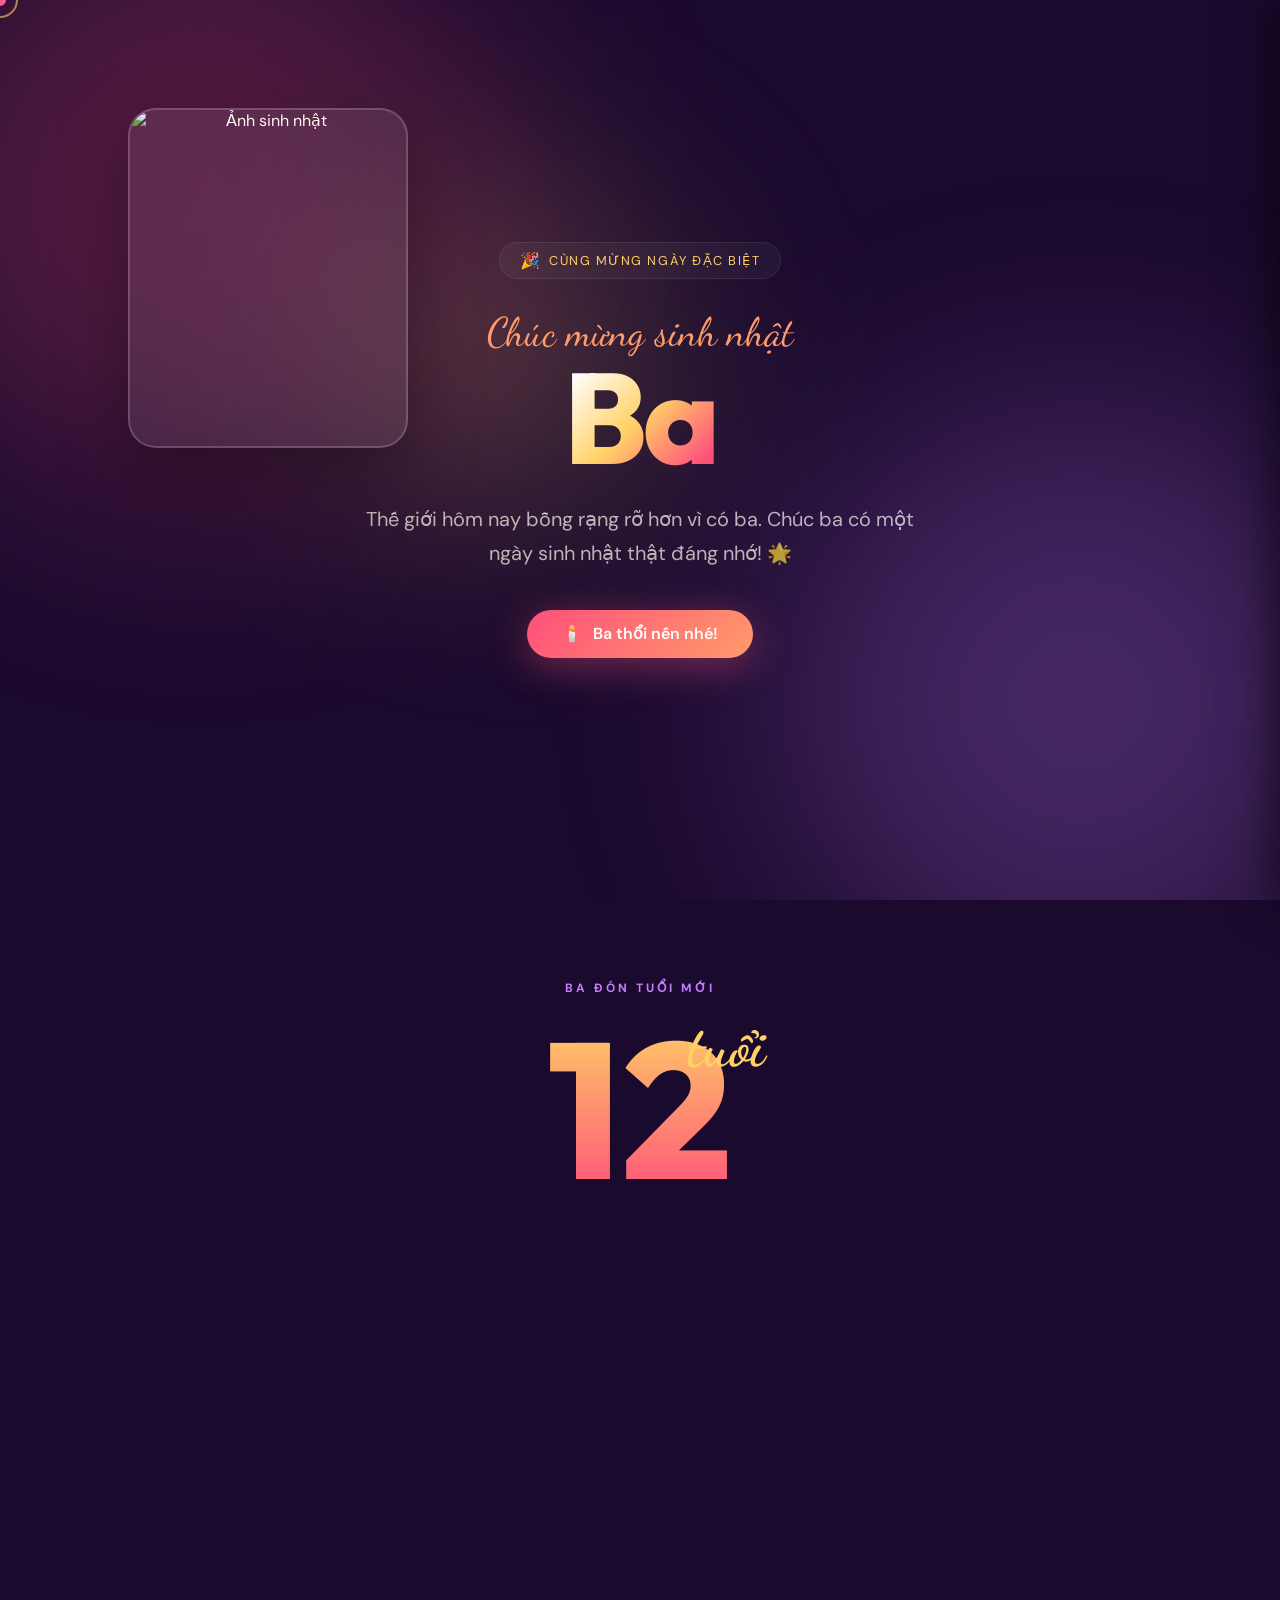
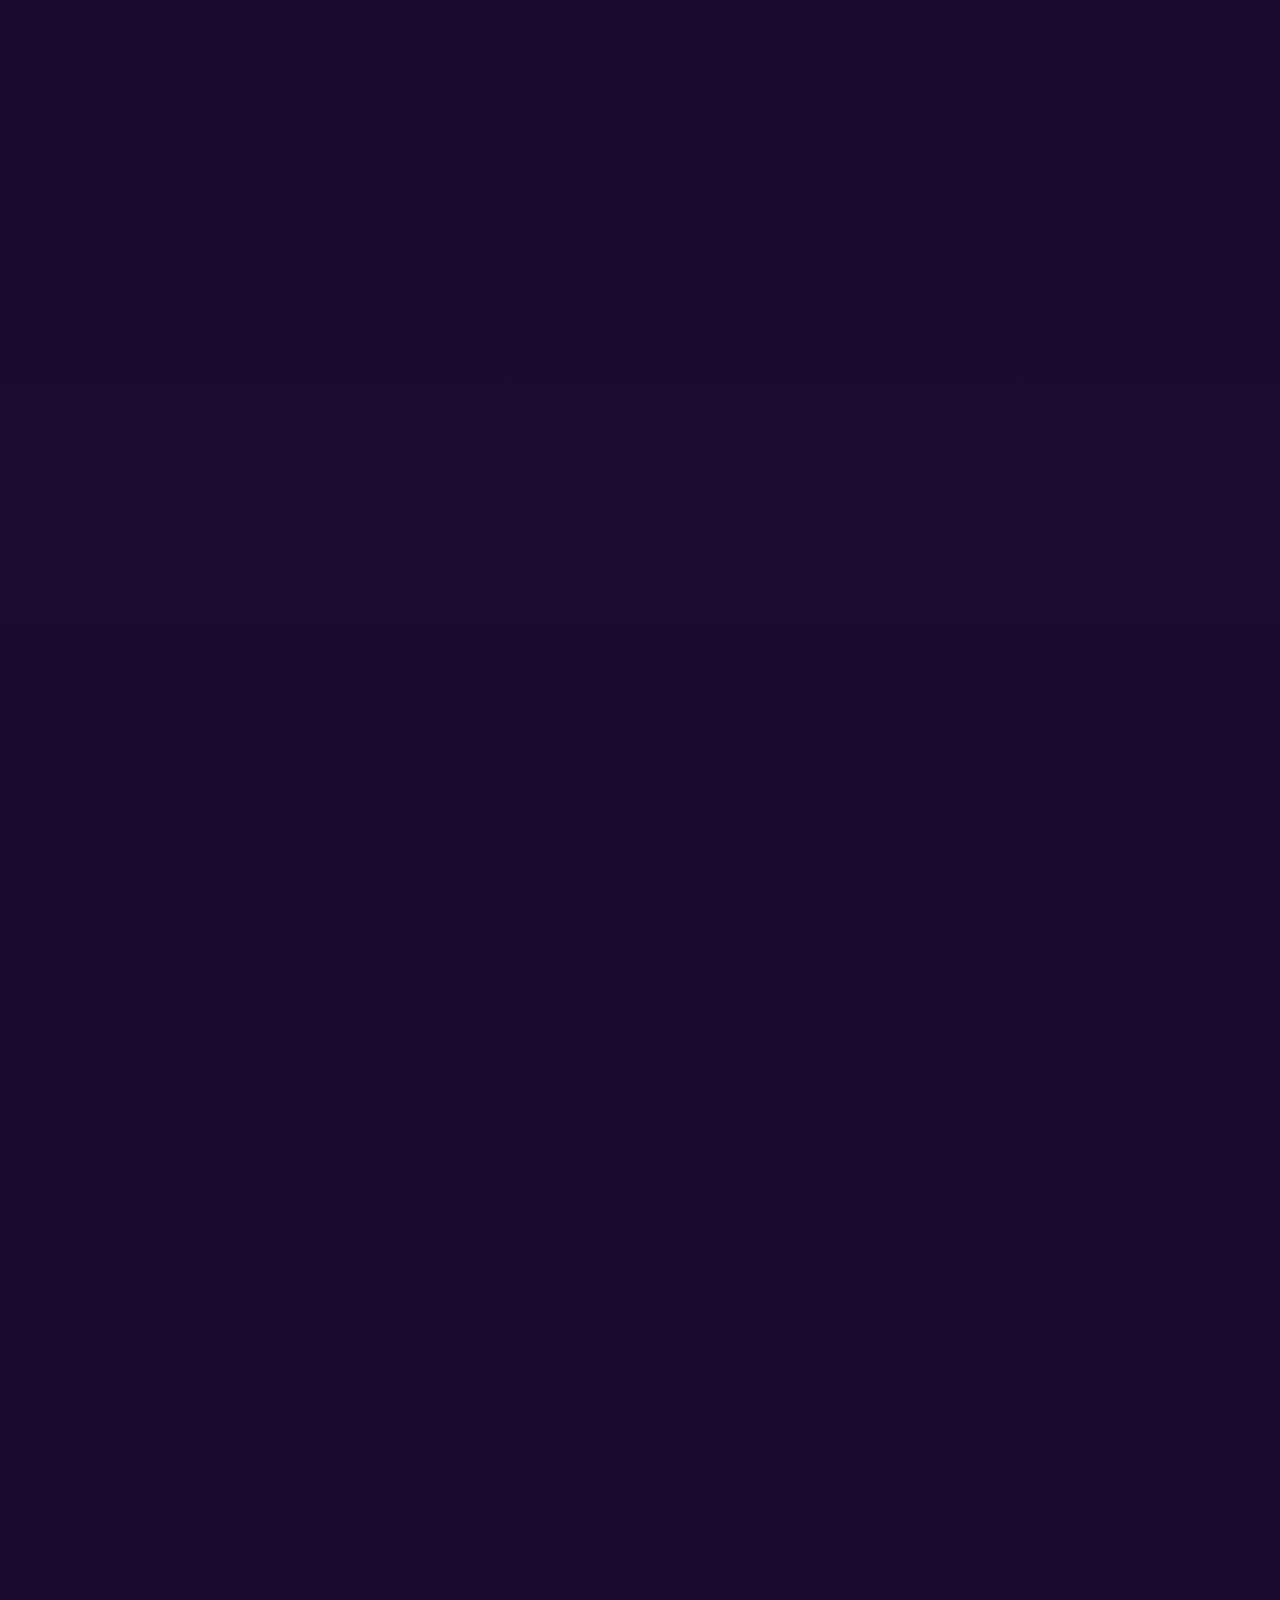
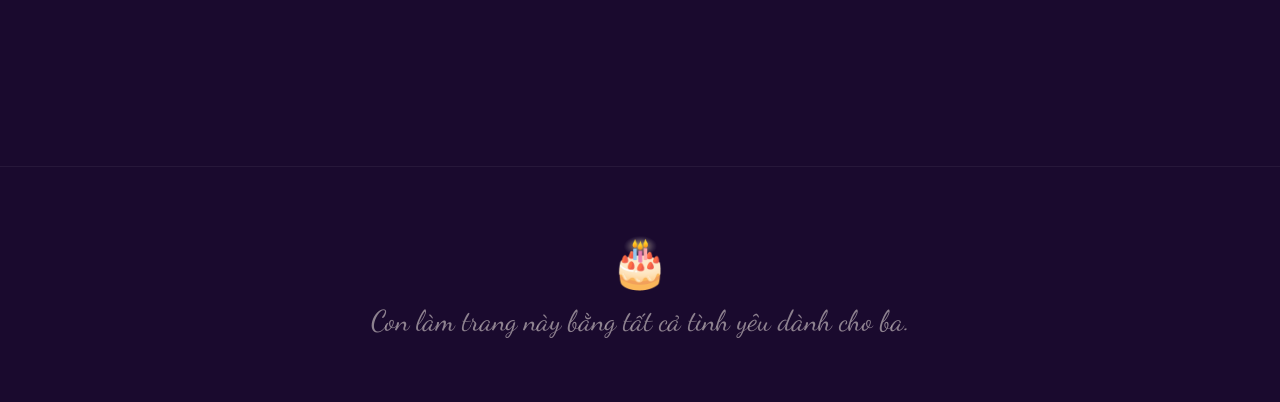
==== sinh-nhat-ba/celebration.html @ febf6567 "Add files via upload" ====
<!DOCTYPE html>
<html lang="en">

<head>
  <meta charset="UTF-8">
  <meta name="viewport" content="width=device-width, initial-scale=1.0">
  <title>Happy Birthday! 🎂</title>
  <link
    href="https://fonts.googleapis.com/css2?family=Outfit:wght@300;400;500;600;700;800&family=Playfair+Display:ital,wght@0,400;0,700;0,900;1,400&family=Dancing+Script:wght@700&family=DM+Sans:wght@300;400;500;700&display=swap"
    rel="stylesheet">
  <style>
    /* ─── CUSTOM THEME VARIABLES ────────────────── */
    :root {
      --primary: #ff4f7b;
      --primary-glow: rgba(255, 79, 123, 0.4);
      --secondary: #ffd166;
      --secondary-glow: rgba(255, 209, 102, 0.4);
      --accent: #ff9b6a;
      --lilac: #c77dff;
      --cream: #fff8f0;
      --dark: #1a0a2e;
      --mid: #2d124d;
      --bg-glass: rgba(255, 255, 255, 0.04);
      --border-glass: rgba(255, 255, 255, 0.08);
      --font-heading: 'Outfit', sans-serif;
      --font-body: 'DM Sans', sans-serif;
      --font-handwriting: 'Dancing Script', cursive;
    }

    [data-theme="cosmic"] {
      --primary: #e0aaff;
      --primary-glow: rgba(224, 170, 255, 0.4);
      --secondary: #c77dff;
      --secondary-glow: rgba(199, 125, 255, 0.4);
      --accent: #9d4edd;
      --lilac: #5a189a;
      --dark: #10002b;
      --mid: #240046;
      --cream: #f3e5f5;
      --bg-glass: rgba(255, 255, 255, 0.03);
      --border-glass: rgba(199, 125, 255, 0.15);
    }

    [data-theme="emerald"] {
      --primary: #52b788;
      --primary-glow: rgba(82, 183, 136, 0.4);
      --secondary: #d4af37;
      --secondary-glow: rgba(212, 175, 55, 0.4);
      --accent: #74c69d;
      --lilac: #2d6a4f;
      --dark: #081c15;
      --mid: #1b4332;
      --cream: #e8f5e9;
      --bg-glass: rgba(255, 255, 255, 0.04);
      --border-glass: rgba(82, 183, 136, 0.15);
    }

    [data-theme="retro"] {
      --primary: #ff007f;
      --primary-glow: rgba(255, 0, 127, 0.5);
      --secondary: #00ffff;
      --secondary-glow: rgba(0, 255, 255, 0.5);
      --accent: #39ff14;
      --lilac: #bd00ff;
      --dark: #050505;
      --mid: #151515;
      --cream: #f0f0f0;
      --bg-glass: rgba(255, 255, 255, 0.05);
      --border-glass: rgba(255, 0, 127, 0.2);
    }

    *,
    *::before,
    *::after {
      box-sizing: border-box;
      margin: 0;
      padding: 0;
    }

    html {
      scroll-behavior: smooth;
    }

    body {
      background: var(--dark);
      color: var(--cream);
      font-family: var(--font-body);
      overflow-x: hidden;
      cursor: none;
      transition: background 0.5s ease;
    }

    /* ─── CUSTOM CURSOR ─────────────────────────── */
    #cursor {
      width: 12px;
      height: 12px;
      background: var(--primary);
      border-radius: 50%;
      position: fixed;
      top: 0;
      left: 0;
      pointer-events: none;
      z-index: 99999;
      transform: translate3d(0, 0, 0) translate(-50%, -50%);
      mix-blend-mode: screen;
      transition: background 0.3s;
    }

    #cursor-trail {
      width: 36px;
      height: 36px;
      border: 2px solid var(--secondary);
      border-radius: 50%;
      position: fixed;
      top: 0;
      left: 0;
      pointer-events: none;
      z-index: 99998;
      transform: translate3d(0, 0, 0) translate(-50%, -50%);
      opacity: .6;
      transition: width 0.25s, height 0.25s, border-color 0.25s, background 0.25s;
    }

    /* ─── CANVAS CONFETTI BG ────────────────────── */
    #bg-canvas {
      position: fixed;
      inset: 0;
      z-index: 0;
      pointer-events: none;
      opacity: .45;
    }

    /* ─── HERO ──────────────────────────────────── */
    #hero {
      position: relative;
      z-index: 1;
      min-height: 100vh;
      display: flex;
      flex-direction: column;
      align-items: center;
      justify-content: center;
      text-align: center;
      padding: 2rem;
      overflow: hidden;
    }

    .hero-glow {
      position: absolute;
      width: 600px;
      height: 600px;
      border-radius: 50%;
      filter: blur(120px);
      opacity: .25;
      pointer-events: none;
    }

    .glow-1 {
      background: var(--primary);
      top: -100px;
      left: -100px;
      animation: floatGlow 8s ease-in-out infinite;
    }

    .glow-2 {
      background: var(--lilac);
      bottom: -100px;
      right: -100px;
      animation: floatGlow 10s ease-in-out infinite reverse;
    }

    .glow-3 {
      background: var(--secondary);
      top: 40%;
      left: 40%;
      transform: translate(-50%, -50%);
      width: 300px;
      height: 300px;
      animation: floatGlow 6s ease-in-out infinite 2s;
    }

    @keyframes floatGlow {

      0%,
      100% {
        transform: translate(0, 0) scale(1);
      }

      50% {
        transform: translate(30px, -30px) scale(1.15);
      }
    }

    .badge {
      display: inline-flex;
      align-items: center;
      gap: .5rem;
      background: var(--bg-glass);
      border: 1px solid var(--border-glass);
      border-radius: 99px;
      padding: .45rem 1.2rem;
      font-size: .8rem;
      letter-spacing: .12em;
      text-transform: uppercase;
      color: var(--secondary);
      margin-bottom: 1.8rem;
      animation: fadeDown .8s ease both;
    }

    .badge span {
      font-size: 1rem;
    }

    .hero-eyebrow {
      font-family: var(--font-handwriting);
      font-size: clamp(1.6rem, 4vw, 2.5rem);
      color: var(--accent);
      animation: fadeDown .9s .1s ease both;
    }

    .hero-name {
      font-family: var(--font-heading);
      font-size: clamp(3.5rem, 10vw, 8rem);
      font-weight: 800;
      line-height: .95;
      background: linear-gradient(135deg, #fff 10%, var(--secondary) 50%, var(--primary) 90%);
      -webkit-background-clip: text;
      -webkit-text-fill-color: transparent;
      background-clip: text;
      animation: fadeUp 1s .2s ease both;
      letter-spacing: -.03em;
    }

    .hero-sub {
      font-size: clamp(.95rem, 2.5vw, 1.25rem);
      color: rgba(255, 248, 240, .7);
      max-width: 550px;
      line-height: 1.7;
      margin-top: 1.5rem;
      animation: fadeUp 1s .4s ease both;
    }

    .hero-cta {
      display: inline-flex;
      align-items: center;
      gap: .7rem;
      margin-top: 2.5rem;
      background: linear-gradient(135deg, var(--primary), var(--accent));
      color: #fff;
      font-weight: 600;
      font-size: 1rem;
      padding: .85rem 2.2rem;
      border-radius: 99px;
      border: none;
      cursor: none;
      text-decoration: none;
      box-shadow: 0 8px 40px var(--primary-glow);
      transition: transform .2s, box-shadow .2s;
      animation: fadeUp 1s .55s ease both;
    }

    .hero-cta:hover {
      transform: translateY(-3px) scale(1.03);
      box-shadow: 0 16px 56px var(--primary-glow);
    }

    .hero-image {
      position: absolute;
      top: 12%;
      left: 10%;
      width: 280px;
      height: 340px;
      border-radius: 28px;
      overflow: hidden;
      border: 2px solid rgba(255, 255, 255, 0.18);
      box-shadow: 0 24px 70px rgba(0, 0, 0, 0.35);
      background: rgba(255, 255, 255, 0.08);
      transition: transform 0.3s ease;
      z-index: 2;
    }

    .hero-image img {
      width: 100%;
      height: 100%;
      object-fit: cover;
      display: block;
    }

    .hero-image:hover {
      transform: translateY(-6px) scale(1.02);
    }

    /* Floating balloons */
    .balloons {
      position: absolute;
      inset: 0;
      pointer-events: none;
      overflow: hidden;
    }

    .balloon {
      position: absolute;
      bottom: -120px;
      font-size: 2.5rem;
      animation: riseUp linear infinite;
      opacity: .7;
    }

    @keyframes riseUp {
      0% {
        transform: translateY(0) rotate(-8deg);
        opacity: 0;
      }

      10% {
        opacity: .7;
      }

      90% {
        opacity: .7;
      }

      100% {
        transform: translateY(-110vh) rotate(8deg);
        opacity: 0;
      }
    }

    /* ─── AGE COUNTER ───────────────────────────── */
    #age-section {
      position: relative;
      z-index: 1;
      padding: 5rem 2rem;
      text-align: center;
    }

    .section-label {
      font-size: .75rem;
      letter-spacing: .25em;
      text-transform: uppercase;
      color: var(--lilac);
      margin-bottom: 1rem;
      font-weight: 700;
    }

    .age-number {
      font-family: var(--font-heading);
      font-size: clamp(6rem, 18vw, 12rem);
      font-weight: 800;
      line-height: 1;
      background: linear-gradient(180deg, var(--secondary) 0%, var(--primary) 100%);
      -webkit-background-clip: text;
      -webkit-text-fill-color: transparent;
      background-clip: text;
      position: relative;
      display: inline-block;
    }

    .age-number::after {
      content: attr(data-suffix);
      font-family: var(--font-handwriting);
      font-size: .3em;
      -webkit-text-fill-color: var(--secondary);
      position: absolute;
      top: .1em;
      right: -.55em;
    }

    .age-caption {
      margin-top: .8rem;
      font-size: 1.25rem;
      color: rgba(255, 248, 240, .65);
      font-style: italic;
    }

    /* ─── COUNTDOWN ─────────────────────────────── */
    #countdown-section {
      position: relative;
      z-index: 1;
      padding: 3rem 2rem 5rem;
      text-align: center;
    }

    .countdown-grid {
      display: flex;
      gap: 1rem;
      justify-content: center;
      flex-wrap: wrap;
      margin-top: 2rem;
    }

    .countdown-box {
      background: var(--bg-glass);
      border: 1px solid var(--border-glass);
      border-radius: 20px;
      padding: 1.5rem 2rem;
      min-width: 110px;
      position: relative;
      overflow: hidden;
      backdrop-filter: blur(12px);
      -webkit-backdrop-filter: blur(12px);
    }

    .countdown-box::before {
      content: '';
      position: absolute;
      inset: 0;
      background: linear-gradient(135deg, var(--primary-glow), rgba(199, 125, 255, .08));
      opacity: 0;
      transition: opacity .3s;
    }

    .countdown-box:hover::before {
      opacity: 1;
    }

    .countdown-num {
      font-family: var(--font-heading);
      font-size: 3rem;
      font-weight: 800;
      background: linear-gradient(135deg, var(--secondary), var(--primary));
      -webkit-background-clip: text;
      -webkit-text-fill-color: transparent;
      background-clip: text;
    }

    .countdown-label {
      font-size: .75rem;
      letter-spacing: .15em;
      text-transform: uppercase;
      color: rgba(255, 248, 240, .4);
      margin-top: .3rem;
      font-weight: 600;
    }

    /* ─── VIRTUAL CAKE STYLING ──────────────────── */
    .cake-section {
      position: relative;
      z-index: 1;
      padding: 6rem 2rem;
      text-align: center;
      background: linear-gradient(180deg, transparent, rgba(255, 255, 255, 0.01), transparent);
    }

    .cake-container {
      display: flex;
      flex-direction: column;
      align-items: center;
      justify-content: center;
      margin-top: 3rem;
      gap: 2rem;
    }

    .cake {
      position: relative;
      width: 220px;
      height: 180px;
      margin-top: 40px;
      cursor: pointer;
    }

    .layer {
      position: absolute;
      width: 100%;
      border-radius: 20px 20px 10px 10px;
      box-shadow: 0 8px 25px rgba(0, 0, 0, 0.3);
    }

    .layer-bottom {
      bottom: 0;
      height: 70px;
      background: #8d5b4c;
      /* Chocolate layer */
      border-bottom: 8px solid var(--mid);
    }

    .layer-bottom::before {
      content: '';
      position: absolute;
      top: 0;
      left: 0;
      width: 100%;
      height: 15px;
      background: var(--primary);
      border-radius: 20px 20px 0 0;
    }

    .layer-middle {
      bottom: 50px;
      left: 10px;
      width: 200px;
      height: 60px;
      background: #f7ede2;
      /* Vanilla layer */
    }

    .layer-middle::before {
      content: '';
      position: absolute;
      top: 0;
      left: 0;
      width: 100%;
      height: 12px;
      background: var(--secondary);
      border-radius: 20px 20px 0 0;
    }

    .layer-top {
      bottom: 95px;
      left: 25px;
      width: 170px;
      height: 50px;
      background: var(--lilac);
      /* Berry layer */
      border-radius: 15px 15px 5px 5px;
    }

    .layer-top::before {
      content: '';
      position: absolute;
      top: 0;
      left: 0;
      width: 100%;
      height: 10px;
      background: #fff8f0;
      border-radius: 15px 15px 0 0;
    }

    .candles-container {
      position: absolute;
      bottom: 135px;
      left: 0;
      width: 100%;
      display: flex;
      justify-content: center;
      gap: 15px;
    }

    .candle {
      position: relative;
      width: 10px;
      height: 45px;
      background: linear-gradient(to right, var(--secondary), var(--accent));
      border-radius: 3px 3px 0 0;
    }

    .wick {
      position: absolute;
      top: -6px;
      left: 4px;
      width: 2px;
      height: 6px;
      background: #2a085c;
    }

    .flame {
      position: absolute;
      top: -17px;
      left: -1px;
      width: 12px;
      height: 20px;
      background: radial-gradient(circle at bottom, #fff, var(--secondary) 40%, var(--primary) 80%);
      border-radius: 50% 50% 20% 20% / 60% 60% 40% 40%;
      animation: flicker 1s infinite alternate;
      box-shadow: 0 0 15px var(--secondary);
      cursor: none;
      z-index: 50;
      transition: transform 0.3s ease, opacity 0.3s ease;
    }

    .flame.blown {
      transform: scale(0);
      opacity: 0;
      pointer-events: none;
    }

    @keyframes flicker {
      0% {
        transform: scale(1) rotate(-2deg);
      }

      100% {
        transform: scale(1.1) rotate(2deg);
      }
    }

    .cake-btn {
      background: var(--bg-glass);
      border: 1px solid var(--border-glass);
      color: var(--secondary);
      font-size: 0.9rem;
      font-weight: 600;
      padding: 0.6rem 1.5rem;
      border-radius: 99px;
      cursor: none;
      transition: all 0.3s;
    }

    .cake-btn:hover {
      background: var(--secondary);
      color: var(--dark);
      border-color: var(--secondary);
    }

    /* ─── GIFT BOX STYLING ──────────────────────── */
    .gift-section {
      position: relative;
      z-index: 1;
      padding: 6rem 2rem;
      text-align: center;
    }

    .gift-container {
      display: flex;
      flex-direction: column;
      align-items: center;
      justify-content: center;
      margin-top: 3rem;
      perspective: 1000px;
    }

    .gift-box {
      position: relative;
      width: 150px;
      height: 150px;
      cursor: none;
      transition: transform 0.5s cubic-bezier(0.175, 0.885, 0.32, 1.275);
      transform-style: preserve-3d;
    }

    .gift-box:not(.opened):hover {
      transform: scale(1.08) rotateY(15deg);
    }

    .gift-box-body {
      position: absolute;
      inset: 0;
      background: linear-gradient(135deg, var(--primary), var(--accent));
      border-radius: 12px;
      box-shadow: 0 15px 35px rgba(0, 0, 0, 0.3);
      z-index: 1;
    }

    .gift-box-lid {
      position: absolute;
      top: -15px;
      left: -10px;
      width: 170px;
      height: 35px;
      background: var(--primary);
      border-radius: 8px;
      box-shadow: 0 4px 8px rgba(0, 0, 0, 0.2);
      z-index: 3;
      transition: transform 0.8s cubic-bezier(0.68, -0.6, 0.32, 1.6), opacity 0.8s;
      transform-origin: bottom left;
    }

    .gift-box-ribbon-v,
    .gift-box-ribbon-h {
      position: absolute;
      background: var(--secondary);
      z-index: 2;
    }

    .gift-box-ribbon-v {
      left: calc(50% - 10px);
      top: 0;
      width: 20px;
      height: 100%;
    }

    .gift-box-ribbon-h {
      top: calc(50% - 10px);
      left: 0;
      height: 20px;
      width: 100%;
    }

    .gift-box-bow {
      position: absolute;
      top: -35px;
      left: calc(50% - 25px);
      width: 50px;
      height: 30px;
      background: var(--secondary);
      border-radius: 15px;
      z-index: 4;
      transition: transform 0.8s ease, opacity 0.8s ease;
    }

    .gift-box-bow::before,
    .gift-box-bow::after {
      content: '';
      position: absolute;
      width: 25px;
      height: 25px;
      border: 5px solid var(--secondary);
      border-radius: 50%;
      top: -5px;
    }

    .gift-box-bow::before {
      left: -10px;
      transform: rotate(-30deg);
    }

    .gift-box-bow::after {
      right: -10px;
      transform: rotate(30deg);
    }

    .gift-box.opened .gift-box-lid {
      transform: translate(-60px, -120px) rotate(-70deg) scale(0.9);
      opacity: 0;
    }

    .gift-box.opened .gift-box-bow {
      transform: translate(40px, -150px) rotate(180deg) scale(0);
      opacity: 0;
    }

    .letter-card {
      max-width: 600px;
      width: 90%;
      background: #fff8f0;
      color: #3d1a5c;
      border-radius: 24px;
      padding: 3rem 2.5rem;
      box-shadow: 0 25px 60px rgba(0, 0, 0, 0.4);
      margin-top: 35px;
      opacity: 0;
      transform: translateY(40px) scale(0.95);
      transition: all 0.8s cubic-bezier(0.175, 0.885, 0.32, 1.275);
      position: relative;
      border: 2px dashed rgba(255, 79, 123, 0.25);
      display: none;
    }

    .letter-card.visible {
      display: block;
      opacity: 1;
      transform: translateY(0) scale(1);
    }

    .letter-text {
      font-family: var(--font-handwriting);
      font-size: 1.55rem;
      line-height: 1.8;
      color: #4a2340;
      text-align: left;
      white-space: pre-line;
    }

    .letter-sig {
      font-family: var(--font-handwriting);
      font-size: 1.85rem;
      color: var(--primary);
      text-align: right;
      margin-top: 2rem;
    }

    .letter-close-btn {
      position: absolute;
      top: 15px;
      right: 20px;
      background: none;
      border: none;
      font-size: 1.5rem;
      cursor: none;
      opacity: 0.4;
      transition: opacity 0.3s;
      color: #3d1a5c;
    }

    .letter-close-btn:hover {
      opacity: 1;
    }

    /* ─── WISHES WALL ───────────────────────────── */
    #wishes-section {
      position: relative;
      z-index: 1;
      padding: 6rem 2rem;
      max-width: 1000px;
      margin: 0 auto;
    }

    .section-title {
      font-family: var(--font-heading);
      font-size: clamp(2rem, 6vw, 3.5rem);
      font-weight: 700;
      text-align: center;
      margin-bottom: 1rem;
    }

    .section-title em {
      font-style: italic;
      background: linear-gradient(135deg, var(--secondary), var(--accent));
      -webkit-background-clip: text;
      -webkit-text-fill-color: transparent;
      background-clip: text;
    }

    .wishes-wall-container {
      display: flex;
      flex-direction: column;
      align-items: center;
      gap: 2.5rem;
      margin-top: 3rem;
    }

    .wish-actions {
      display: flex;
      gap: 1rem;
      z-index: 10;
    }

    .wish-board {
      display: grid;
      grid-template-columns: repeat(auto-fill, minmax(260px, 1fr));
      grid-auto-rows: minmax(320px, auto);
      gap: 2rem;
      width: 100%;
      margin-top: 1rem;
      align-items: stretch;
    }

    .sticky-note {
      background: #fef08a;
      color: #2d1a5c;
      padding: 2rem 1.8rem;
      border-radius: 4px;
      box-shadow: 5px 10px 20px rgba(0, 0, 0, 0.2);
      min-height: 320px;
      display: flex;
      flex-direction: column;
      justify-content: space-between;
      position: relative;
      transform: rotate(var(--rot));
      transition: transform 0.3s, box-shadow 0.3s;
      cursor: none;
    }

    .sticky-note::before {
      content: '';
      position: absolute;
      top: 0;
      left: 0;
      right: 0;
      bottom: 0;
      height: 12px;
      background: rgba(0, 0, 0, 0.06);
      border-radius: 4px;
      pointer-events: none;
    }

    .sticky-note::after {
      content: '📌';
      position: absolute;
      top: -14px;
      left: calc(50% - 10px);
      font-size: 1.3rem;
    }

    .sticky-note:hover {
      transform: scale(1.05) rotate(0deg);
      box-shadow: 10px 15px 30px rgba(0, 0, 0, 0.3);
      z-index: 10;
    }

    .sticky-note.color-pink { background: #ffa6c9; color: #3d0a21; }
    .sticky-note.color-blue { background: #a2e2fc; color: #022d42; }
    .sticky-note.color-purple { background: #e6c5fc; color: #31074a; }
    .sticky-note.color-gold { background: #ffe494; color: #403002; }
    .sticky-note.color-green { background: #b4f5cd; color: #033014; }
    .sticky-note.color-black { background: #2d2d2d; color: #ffffff; }

    .sticky-icon {
      font-size: 2rem;
      margin-bottom: 0.5rem;
    }

    .sticky-text {
      font-family: var(--font-handwriting);
      font-size: 1.35rem;
      line-height: 1.5;
      flex-grow: 1;
      overflow-wrap: break-word;
      word-break: break-word;
    }

    .sticky-author {
      text-align: right;
      font-size: 0.85rem;
      font-weight: 700;
      margin-top: 1rem;
      opacity: 0.75;
      overflow-wrap: break-word;
      word-break: break-word;
    }

    /* Wishes modal styling */
    .modal {
      position: fixed;
      inset: 0;
      background: rgba(10, 3, 20, 0.75);
      display: flex;
      align-items: center;
      justify-content: center;
      z-index: 100000;
      opacity: 0;
      pointer-events: none;
      transition: opacity 0.3s ease;
      backdrop-filter: blur(8px);
      -webkit-backdrop-filter: blur(8px);
    }

    .modal.open {
      opacity: 1;
      pointer-events: all;
    }

    .modal-content {
      background: var(--dark);
      border: 1px solid var(--border-glass);
      border-radius: 28px;
      padding: 2.5rem;
      max-width: 450px;
      width: 90%;
      display: flex;
      flex-direction: column;
      gap: 1.2rem;
      box-shadow: 0 25px 60px rgba(0, 0, 0, 0.6);
    }

    .modal-title {
      font-family: var(--font-heading);
      font-size: 1.6rem;
      font-weight: 700;
      color: var(--secondary);
      text-align: center;
    }

    .modal-input,
    .modal-textarea {
      background: rgba(255, 255, 255, 0.05);
      border: 1px solid var(--border-glass);
      color: var(--cream);
      padding: 0.8rem 1rem;
      border-radius: 12px;
      font-family: inherit;
      font-size: 0.95rem;
    }

    .modal-textarea {
      resize: none;
      height: 100px;
    }

    .modal-input:focus,
    .modal-textarea:focus {
      outline: none;
      border-color: var(--primary);
    }

    .modal-colors {
      display: flex;
      gap: 0.6rem;
      justify-content: center;
    }

    .color-btn {
      width: 34px;
      height: 34px;
      border-radius: 50%;
      border: 2px solid transparent;
      cursor: none;
      transition: border-color 0.2s, transform 0.2s;
    }

    .color-btn:hover {
      transform: scale(1.1);
    }

    .color-btn.selected {
      border-color: #fff;
      transform: scale(1.1);
    }

    .color-btn.pink {
      background: #ffa6c9;
    }

    .color-btn.blue {
      background: #a2e2fc;
    }

    .color-btn.purple {
      background: #e6c5fc;
    }

    .color-btn.gold {
      background: #ffe494;
    }

    .color-btn.green {
      background: #b4f5cd;
    }

    .modal-icons {
      display: flex;
      gap: 0.5rem;
      justify-content: center;
      flex-wrap: wrap;
    }

    .icon-btn {
      background: rgba(255, 255, 255, 0.05);
      border: 1px solid var(--border-glass);
      width: 38px;
      height: 38px;
      display: flex;
      align-items: center;
      justify-content: center;
      border-radius: 8px;
      font-size: 1.25rem;
      cursor: none;
      transition: all 0.2s;
    }

    .icon-btn.selected {
      background: var(--primary);
      border-color: var(--primary);
    }

    .modal-actions {
      display: flex;
      gap: 1rem;
      margin-top: 1rem;
    }

    .modal-btn {
      flex: 1;
      padding: 0.85rem;
      border-radius: 12px;
      font-weight: 600;
      font-size: 0.95rem;
      border: none;
      cursor: none;
      transition: all 0.3s;
    }

    .modal-btn.cancel {
      background: rgba(255, 255, 255, 0.05);
      color: var(--cream);
    }

    .modal-btn.cancel:hover {
      background: rgba(255, 255, 255, 0.1);
    }

    .modal-btn.submit {
      background: linear-gradient(135deg, var(--primary), var(--accent));
      color: #fff;
    }

    .modal-btn.submit:hover {
      box-shadow: 0 4px 15px var(--primary-glow);
    }

    /* ─── POLAROID GALLERY ──────────────────────── */
    #gallery-section {
      position: relative;
      z-index: 1;
      padding: 6rem 2rem;
      text-align: center;
    }

    .polaroid-gallery {
      display: flex;
      flex-wrap: wrap;
      justify-content: center;
      gap: 2.5rem;
      margin-top: 3.5rem;
      max-width: 900px;
      margin-left: auto;
      margin-right: auto;
    }

    .polaroid-card {
      background: #fff;
      padding: 1.2rem 1.2rem 2.8rem 1.2rem;
      box-shadow: 0 15px 30px rgba(0, 0, 0, 0.3);
      border-radius: 4px;
      width: 240px;
      transition: transform 0.35s cubic-bezier(0.175, 0.885, 0.32, 1.275), box-shadow 0.3s;
      cursor: none;
      transform: rotate(var(--rot));
      position: relative;
    }

    .polaroid-card:hover {
      transform: scale(1.08) rotate(0deg);
      box-shadow: 0 20px 45px rgba(0, 0, 0, 0.4);
      z-index: 10;
    }

    .polaroid-card img,
    .polaroid-card .polaroid-placeholder {
      width: 100%;
      height: 200px;
      object-fit: cover;
      border: 1px solid rgba(0, 0, 0, 0.08);
    }

    .polaroid-card .polaroid-placeholder {
      display: flex;
      flex-direction: column;
      align-items: center;
      justify-content: center;
      background: linear-gradient(135deg, rgba(255, 79, 123, 0.1), rgba(199, 125, 255, 0.1));
      color: #888;
      font-size: 0.8rem;
      font-family: var(--font-body);
    }

    .polaroid-caption {
      font-family: var(--font-handwriting);
      font-size: 1.4rem;
      color: #2d1a5c;
      text-align: center;
      margin-top: 0.9rem;
      font-weight: 700;
    }

    /* ─── MUSIC PLAYER ──────────────────────────── */
    #music-section {
      position: relative;
      z-index: 1;
      padding: 5rem 2rem;
      text-align: center;
    }

    .music-player {
      display: inline-flex;
      flex-direction: column;
      align-items: center;
      background: var(--bg-glass);
      border: 1px solid var(--border-glass);
      backdrop-filter: blur(12px);
      -webkit-backdrop-filter: blur(12px);
      border-radius: 28px;
      padding: 2.5rem 3rem;
      max-width: 360px;
      width: 100%;
      margin: 2rem auto 0;
      gap: 1.5rem;
    }

    .music-cover {
      width: 140px;
      height: 140px;
      border-radius: 50%;
      background: linear-gradient(135deg, var(--primary), var(--lilac), var(--secondary));
      display: flex;
      align-items: center;
      justify-content: center;
      font-size: 3.5rem;
      box-shadow: 0 0 40px var(--primary-glow);
      animation: spin 8s linear infinite paused;
    }

    .music-cover.playing {
      animation-play-state: running;
    }

    @keyframes spin {
      to {
        transform: rotate(360deg);
      }
    }

    .music-info {
      text-align: center;
    }

    .music-title {
      font-family: var(--font-heading);
      font-size: 1.25rem;
      font-weight: 700;
    }

    .music-sub {
      font-size: .8rem;
      color: rgba(255, 248, 240, .4);
      margin-top: .2rem;
    }

    .music-controls {
      display: flex;
      align-items: center;
      gap: 1.5rem;
    }

    .ctrl-btn {
      background: none;
      border: none;
      cursor: none;
      color: rgba(255, 248, 240, .5);
      font-size: 1.4rem;
      transition: color .2s, transform .2s;
    }

    .ctrl-btn:hover {
      color: var(--secondary);
      transform: scale(1.2);
    }

    .ctrl-btn.main {
      width: 56px;
      height: 56px;
      border-radius: 50%;
      background: linear-gradient(135deg, var(--primary), var(--accent));
      color: #fff;
      font-size: 1.5rem;
      display: flex;
      align-items: center;
      justify-content: center;
      box-shadow: 0 8px 30px var(--primary-glow);
      transition: transform .2s, box-shadow .2s;
    }

    .ctrl-btn.main:hover {
      transform: scale(1.1);
      box-shadow: 0 12px 40px var(--primary-glow);
    }

    .progress-bar {
      width: 100%;
      height: 4px;
      background: rgba(255, 255, 255, .1);
      border-radius: 99px;
      overflow: hidden;
    }

    .progress-fill {
      height: 100%;
      background: linear-gradient(90deg, var(--primary), var(--secondary));
      border-radius: 99px;
      width: 0%;
      transition: width 0.1s linear;
    }

    /* ─── MESSAGE SECTION ───────────────────────── */
    #message-section {
      position: relative;
      z-index: 1;
      padding: 5rem 2rem;
      text-align: center;
    }

    .message-box {
      max-width: 680px;
      margin: 2.5rem auto 0;
      background: var(--bg-glass);
      border: 1px solid var(--border-glass);
      backdrop-filter: blur(12px);
      -webkit-backdrop-filter: blur(12px);
      border-radius: 28px;
      padding: 3.5rem 2.5rem;
      position: relative;
      overflow: hidden;
    }

    .message-box::before {
      content: '"';
      position: absolute;
      top: -.2em;
      left: .2em;
      font-family: var(--font-heading);
      font-size: 14rem;
      font-weight: 900;
      line-height: 1;
      color: rgba(255, 209, 102, .03);
      pointer-events: none;
    }

    .message-text {
      font-family: var(--font-heading);
      font-size: clamp(1.1rem, 2.5vw, 1.45rem);
      font-style: italic;
      line-height: 1.85;
      color: rgba(255, 248, 240, .9);
      position: relative;
      z-index: 1;
      white-space: pre-line;
    }

    .message-sig {
      margin-top: 1.8rem;
      font-family: var(--font-handwriting);
      font-size: 1.8rem;
      color: var(--accent);
      position: relative;
      z-index: 1;
    }

    /* ─── TIMELINE ──────────────────────────────── */
    #timeline-section {
      position: relative;
      z-index: 1;
      padding: 6rem 2rem;
      max-width: 750px;
      margin: 0 auto;
    }

    .timeline {
      position: relative;
      margin-top: 3.5rem;
    }

    .timeline::before {
      content: '';
      position: absolute;
      left: 50%;
      top: 0;
      bottom: 0;
      width: 2px;
      background: linear-gradient(180deg, var(--primary), var(--lilac), transparent);
      transform: translateX(-50%);
    }

    .tl-item {
      display: flex;
      align-items: flex-start;
      gap: 2.5rem;
      margin-bottom: 3.5rem;
      position: relative;
    }

    .tl-item:nth-child(even) {
      flex-direction: row-reverse;
    }

    .tl-content {
      flex: 1;
      background: var(--bg-glass);
      border: 1px solid var(--border-glass);
      backdrop-filter: blur(12px);
      -webkit-backdrop-filter: blur(12px);
      border-radius: 20px;
      padding: 1.6rem 1.8rem;
      transition: transform .3s, border-color .3s;
    }

    .tl-content:hover {
      transform: translateY(-4px);
      border-color: var(--secondary-glow);
    }

    .tl-dot {
      width: 44px;
      height: 44px;
      border-radius: 50%;
      flex-shrink: 0;
      background: linear-gradient(135deg, var(--primary), var(--lilac));
      display: flex;
      align-items: center;
      justify-content: center;
      font-size: 1.3rem;
      box-shadow: 0 0 20px var(--primary-glow);
      z-index: 1;
    }

    .tl-year {
      font-size: .8rem;
      letter-spacing: .15em;
      text-transform: uppercase;
      color: var(--secondary);
      margin-bottom: .4rem;
      font-weight: 700;
    }

    .tl-title {
      font-family: var(--font-heading);
      font-weight: 700;
      font-size: 1.1rem;
    }

    .tl-desc {
      font-size: .9rem;
      color: rgba(255, 248, 240, .6);
      margin-top: .4rem;
      line-height: 1.6;
    }

    /* ─── FOOTER ────────────────────────────────── */
    footer {
      position: relative;
      z-index: 1;
      text-align: center;
      padding: 4rem 2rem;
      border-top: 1px solid rgba(255, 255, 255, .06);
    }

    .footer-heart {
      font-size: 3rem;
      display: inline-block;
      animation: heartbeat 1.2s ease-in-out infinite;
    }

    @keyframes heartbeat {

      0%,
      100% {
        transform: scale(1);
      }

      14% {
        transform: scale(1.2);
      }

      28% {
        transform: scale(1);
      }

      42% {
        transform: scale(1.15);
      }

      56% {
        transform: scale(1);
      }
    }

    .footer-text {
      font-family: var(--font-handwriting);
      font-size: 1.8rem;
      color: rgba(255, 248, 240, .5);
      margin-top: .6rem;
    }

    /* ─── SCROLL REVEAL ─────────────────────────── */
    .reveal {
      opacity: 0;
      transform: translateY(40px);
      transition: opacity .8s ease, transform .8s ease;
    }

    .reveal.visible {
      opacity: 1;
      transform: none;
    }

    @keyframes fadeUp {
      from {
        opacity: 0;
        transform: translateY(30px);
      }

      to {
        opacity: 1;
        transform: none;
      }
    }

    @keyframes fadeDown {
      from {
        opacity: 0;
        transform: translateY(-20px);
      }

      to {
        opacity: 1;
        transform: none;
      }
    }

    .confetti-piece {
      position: fixed;
      top: -10px;
      width: 8px;
      height: 14px;
      border-radius: 2px;
      pointer-events: none;
      z-index: 9997;
      animation: confettiFall linear forwards;
    }

    @keyframes confettiFall {
      0% {
        transform: translate(0, 0) rotateZ(0deg);
        opacity: 1;
      }

      100% {
        transform: translate(var(--tx), 100vh) rotateZ(720deg);
        opacity: 0;
      }
    }

    .divider {
      max-width: 200px;
      height: 2px;
      margin: 1rem auto;
      background: linear-gradient(90deg, transparent, var(--secondary), transparent);
    }

    /* ─── CUSTOMIZER DRAWER ─────────────────────── */
    .customizer-toggle {
      position: fixed;
      bottom: 25px;
      right: 25px;
      width: 56px;
      height: 56px;
      border-radius: 50%;
      background: linear-gradient(135deg, var(--primary), var(--accent));
      box-shadow: 0 8px 30px var(--primary-glow);
      display: flex;
      align-items: center;
      justify-content: center;
      font-size: 1.5rem;
      color: #fff;
      cursor: none;
      z-index: 9999;
      border: none;
      transition: transform 0.3s, box-shadow 0.3s;
      animation: rotateSlow 15s linear infinite;
    }

    .customizer-toggle:hover {
      transform: scale(1.1);
      box-shadow: 0 12px 40px var(--primary-glow);
    }

    @keyframes rotateSlow {
      to {
        transform: rotate(360deg);
      }
    }

    .drawer {
      position: fixed;
      top: 0;
      right: -400px;
      width: 400px;
      height: 100vh;
      background: rgba(26, 10, 46, 0.96);
      backdrop-filter: blur(20px);
      -webkit-backdrop-filter: blur(20px);
      border-left: 1px solid var(--border-glass);
      box-shadow: -10px 0 40px rgba(0, 0, 0, 0.5);
      z-index: 100000;
      display: flex;
      flex-direction: column;
      transition: right 0.4s cubic-bezier(0.16, 1, 0.3, 1);
    }

    .drawer.open {
      right: 0;
    }

    .drawer-header {
      padding: 1.5rem;
      border-bottom: 1px solid var(--border-glass);
      display: flex;
      justify-content: space-between;
      align-items: center;
    }

    .drawer-title {
      font-family: var(--font-heading);
      font-size: 1.25rem;
      font-weight: 700;
      color: var(--secondary);
    }

    .drawer-close {
      background: none;
      border: none;
      font-size: 1.8rem;
      color: var(--cream);
      cursor: none;
    }

    .drawer-content {
      padding: 1.5rem;
      overflow-y: auto;
      flex-grow: 1;
      display: flex;
      flex-direction: column;
      gap: 1.2rem;
    }

    .form-group {
      display: flex;
      flex-direction: column;
      gap: 0.4rem;
      text-align: left;
    }

    .form-label {
      font-size: 0.8rem;
      font-weight: 700;
      text-transform: uppercase;
      letter-spacing: 0.05em;
      color: rgba(255, 248, 240, 0.6);
    }

    .form-control {
      background: rgba(255, 255, 255, 0.05);
      border: 1px solid var(--border-glass);
      border-radius: 8px;
      padding: 0.65rem 0.8rem;
      color: var(--cream);
      font-family: inherit;
      font-size: 0.9rem;
      transition: border-color 0.2s;
    }

    .form-control:focus {
      outline: none;
      border-color: var(--primary);
    }

    .theme-options {
      display: flex;
      gap: 0.6rem;
      margin-top: 0.2rem;
    }

    .theme-opt {
      flex: 1;
      height: 36px;
      border-radius: 8px;
      border: 2px solid transparent;
      cursor: none;
      display: flex;
      align-items: center;
      justify-content: center;
      font-size: 0.75rem;
      font-weight: 700;
      text-transform: uppercase;
      color: #fff;
      transition: all 0.2s;
      text-shadow: 0 1px 3px rgba(0, 0, 0, 0.4);
    }

    .theme-opt.selected {
      border-color: #fff;
      transform: scale(1.04);
    }

    .theme-opt.theme-rose {
      background: linear-gradient(135deg, #ff4f7b, #ffd166);
    }

    .theme-opt.theme-cosmic {
      background: linear-gradient(135deg, #e0aaff, #5a189a);
    }

    .theme-opt.theme-emerald {
      background: linear-gradient(135deg, #52b788, #d4af37);
    }

    .theme-opt.theme-retro {
      background: linear-gradient(135deg, #ff007f, #00ffff);
    }

    .drawer-footer {
      padding: 1.5rem;
      border-top: 1px solid var(--border-glass);
      display: flex;
      flex-direction: column;
      gap: 0.8rem;
    }

    .drawer-btn {
      width: 100%;
      padding: 0.8rem;
      border-radius: 10px;
      font-weight: 700;
      font-size: 0.9rem;
      border: none;
      cursor: none;
      transition: all 0.3s;
      display: flex;
      align-items: center;
      justify-content: center;
      gap: 0.5rem;
    }

    .drawer-btn.save {
      background: linear-gradient(135deg, var(--primary), var(--accent));
      color: #fff;
    }

    .drawer-btn.save:hover {
      box-shadow: 0 4px 15px var(--primary-glow);
    }

    .drawer-btn.export {
      background: rgba(255, 209, 102, 0.1);
      border: 1px solid var(--secondary);
      color: var(--secondary);
    }

    .drawer-btn.export:hover {
      background: var(--secondary);
      color: var(--dark);
    }

    .drawer-btn.reset {
      background: rgba(255, 255, 255, 0.05);
      color: rgba(255, 248, 240, 0.6);
    }

    .drawer-btn.reset:hover {
      background: rgba(255, 255, 255, 0.1);
      color: var(--cream);
    }

    @media (max-width: 600px) {
      .polaroid-gallery {
        gap: 1.5rem;
      }

      .timeline::before {
        left: 20px;
      }

      .tl-item,
      .tl-item:nth-child(even) {
        flex-direction: row;
      }

      .music-player {
        padding: 2rem 1.5rem;
      }

      .drawer {
        width: 100%;
        right: -100%;
      }
    }

    /* Mobile layout refinements */
    @media (max-width: 600px) {
      #hero { min-height: auto; min-height: 100svh; padding: 2rem 1rem 3rem; }
      .hero-image { position: relative; top: auto; left: auto; width: min(58vw, 210px); height: min(70vw, 250px); margin: .5rem auto 1.5rem; }
      .badge { max-width: 100%; justify-content: center; font-size: .68rem; letter-spacing: .06em; padding: .4rem .75rem; margin-bottom: 1rem; }
      .hero-name { font-size: clamp(3rem, 18vw, 5rem); }
      .hero-sub { max-width: 34rem; margin-top: 1rem; }
      .hero-cta { margin-top: 1.5rem; padding: .8rem 1.2rem; }
      #age-section, #countdown-section, .cake-section, .gift-section, #wishes-section, #gallery-section, #music-section, #message-section, #timeline-section { padding-left: 1rem; padding-right: 1rem; }
      .age-number { font-size: clamp(4rem, 22vw, 7rem); }
      .countdown-grid { grid-template-columns: repeat(2, minmax(0, 1fr)); gap: .75rem; }
      .countdown-box { min-width: 0; padding: 1rem .5rem; }
      .cake-container, .gift-container { max-width: 100%; transform: scale(.82); transform-origin: top center; margin-bottom: -2rem; }
      .wishes-wall-container { width: 100%; }
      .wish-actions { flex-wrap: wrap; justify-content: center; gap: .65rem; }
      .wish-board { grid-template-columns: minmax(0, 1fr); gap: 1.25rem; }
      .sticky-note { min-height: 230px; padding: 1.7rem 1.35rem; }
      .polaroid-gallery { grid-template-columns: minmax(0, 1fr); gap: 1.25rem; }
      .polaroid-card { width: min(100%, 320px); margin-inline: auto; }
      .polaroid-card img, .polaroid-placeholder { max-height: 64vw; }
      .music-player { width: min(100%, 360px); padding: 1.7rem 1.25rem; }
      .message-box { width: 100%; padding: 1.5rem 1rem; }
      .message-text { overflow-wrap: anywhere; }
      .timeline { padding-left: 1.8rem; }
      .timeline::before { left: .55rem; transform: none; }
      .tl-item, .tl-item:nth-child(even) { flex-direction: row; gap: .75rem; margin-bottom: 1.5rem; }
      .tl-dot { width: 36px; height: 36px; font-size: 1rem; margin-left: -1.8rem; }
      .tl-content { min-width: 0; padding: 1rem; }
      .drawer { width: 100%; right: -100%; height: 100vh; height: 100dvh; }
      .drawer-content { min-height: 0; overflow-y: auto; }
      .modal-content { width: calc(100% - 1.5rem); max-height: 90vh; overflow-y: auto; padding: 1.25rem; }
      .customizer-toggle { right: 14px; bottom: 14px; width: 50px; height: 50px; }
    }
  </style>
</head>

<body>

  <div id="cursor"></div>
  <div id="cursor-trail"></div>
  <canvas id="bg-canvas"></canvas>

  <!-- ═══ CUSTOMIZER DRAWER ══════════════════════ -->
  <div class="drawer" id="customizer-drawer">
    <div class="drawer-header">
      <h3 class="drawer-title">Tùy chỉnh trang sinh nhật ✨</h3>
      <button class="drawer-close" id="drawer-close">×</button>
    </div>
    <div class="drawer-content">
      <div class="form-group">
        <label class="form-label">Tông màu</label>
        <div class="theme-options">
          <button class="theme-opt theme-rose selected" data-theme-val="rose">Hoa hồng</button>
          <button class="theme-opt theme-cosmic" data-theme-val="cosmic">Vũ trụ</button>
          <button class="theme-opt theme-emerald" data-theme-val="emerald">Ngọc lục bảo</button>
          <button class="theme-opt theme-retro" data-theme-val="retro">Hoài cổ</button>
        </div>
      </div>
      <div class="form-group">
        <label class="form-label" for="input-name">Tên người nhận</label>
        <input type="text" id="input-name" class="form-control" placeholder="Ví dụ: Ba">
      </div>
      <div class="form-group">
        <label class="form-label" for="input-age">Tuổi mới của ba</label>
        <input type="number" id="input-age" class="form-control" placeholder="Ví dụ: 60">
      </div>
      <div class="form-group">
        <label class="form-label" for="input-suffix">Đơn vị tuổi</label>
        <input type="text" id="input-suffix" class="form-control" placeholder="Ví dụ: tuổi">
      </div>
      <div class="form-group">
        <label class="form-label" for="input-date">Ngày sinh nhật sắp tới</label>
        <input type="date" id="input-date" class="form-control">
      </div>
      <div class="form-group">
        <label class="form-label" for="input-subtext">Lời giới thiệu</label>
        <input type="text" id="input-subtext" class="form-control">
      </div>
      <div class="form-group">
        <label class="form-label" for="input-message">Nội dung thư chúc mừng</label>
        <textarea id="input-message" class="form-control" style="height: 100px; resize: vertical;"></textarea>
      </div>
      <div class="form-group">
        <label class="form-label" for="input-sig">Lời ký tên</label>
        <input type="text" id="input-sig" class="form-control">
      </div>
      <div class="form-group">
        <label class="form-label">Thêm ảnh gia đình</label>
        <input type="file" id="input-photo" class="form-control" accept="image/*">
        <p style="font-size:0.7rem;color:rgba(255,248,240,0.4);margin-top:2px;">Ảnh mới sẽ được thêm vào bộ sưu tập
          gallery.</p>
      </div>
    </div>
    <div class="drawer-footer">
      <button class="drawer-btn save" id="btn-save-drawer">Lưu thay đổi ✨</button>
      <button class="drawer-btn export" id="btn-export-html">Tải trang sinh nhật về máy 🎁</button>
      <button class="drawer-btn reset" id="btn-reset-drawer">Khôi phục mặc định</button>
    </div>
  </div>

  <!-- ═══ WISH MODAL ════════════════════════════ -->
  <div class="modal" id="wish-modal">
    <div class="modal-content">
      <h3 class="modal-title">Viết lời chúc sinh nhật 📌</h3>
      <textarea id="wish-text-input" class="modal-textarea" placeholder="Ba viết lời chúc chân thành tại đây..."></textarea>
      <input type="text" id="wish-author-input" class="modal-input" placeholder="Tên của ba / Mối quan hệ">

      <div class="form-group">
        <label class="form-label" style="text-align: center;">Màu giấy ghi chú</label>
        <div class="modal-colors">
          <button class="color-btn pink selected" data-color="pink"></button>
          <button class="color-btn gold" data-color="gold"></button>
          <button class="color-btn blue" data-color="blue"></button>
          <button class="color-btn purple" data-color="purple"></button>
          <button class="color-btn green" data-color="green"></button>
        </div>
      </div>

      <div class="form-group">
        <label class="form-label" style="text-align: center;">Chọn biểu tượng cảm xúc</label>
        <div class="modal-icons">
          <button class="icon-btn selected" data-icon="🎂">🎂</button>
          <button class="icon-btn" data-icon="💖">💖</button>
          <button class="icon-btn" data-icon="🎉">🎉</button>
          <button class="icon-btn" data-icon="🌟">🌟</button>
          <button class="icon-btn" data-icon="🍀">🍀</button>
          <button class="icon-btn" data-icon="🌸">🌸</button>
        </div>
      </div>

      <div class="modal-actions">
        <button class="modal-btn cancel" id="wish-cancel-btn">Hủy</button>
        <button class="modal-btn submit" id="wish-submit-btn">Ghim lên bảng lời chúc 📌</button>
      </div>
    </div>
  </div>

  <!-- ═══ HERO ═══════════════════════════════════ -->
  <section id="hero">
    <div class="hero-glow glow-1"></div>
    <div class="hero-glow glow-2"></div>
    <div class="hero-glow glow-3"></div>

    <div class="balloons" id="balloons"></div>

    <div class="hero-image">
      <img src="pic1.jpg" alt="Ảnh sinh nhật">
    </div>

    <div class="badge"><span>🎉</span> Cùng mừng ngày đặc biệt</div>
    <p class="hero-eyebrow">Chúc mừng sinh nhật</p>
    <h1 class="hero-name" id="hero-name">Ba</h1>
    <p class="hero-sub" id="hero-sub">
      Thế giới hôm nay bỗng rạng rỡ hơn vì có ba. Chúc ba có một ngày sinh nhật thật đáng nhớ! 🌟
    </p>
    <a href="#cake-section" class="hero-cta">
      <span>🕯️</span> Ba thổi nến nhé!
    </a>
  </section>

  <!-- ═══ AGE ════════════════════════════════════ -->
  <section id="age-section">
    <p class="section-label">Ba đón tuổi mới</p>
    <div class="age-number" data-suffix="th" id="age-num">21</div>
    <p class="age-caption reveal">Một chặng đường tươi đẹp đang mở ra ✨</p>
  </section>

  <!-- ═══ COUNTDOWN ══════════════════════════════ -->
  <section id="countdown-section">
    <p class="section-label reveal">Đếm ngược đến ngày đặc biệt</p>
    <h2 class="section-title reveal">Thời khắc <em>đặc biệt</em> đang đến!</h2>
    <div class="countdown-grid reveal" id="countdown">
      <div class="countdown-box">
        <div class="countdown-num" id="cd-days">00</div>
        <div class="countdown-label">Ngày</div>
      </div>
      <div class="countdown-box">
        <div class="countdown-num" id="cd-hrs">00</div>
        <div class="countdown-label">Giờ</div>
      </div>
      <div class="countdown-box">
        <div class="countdown-num" id="cd-min">00</div>
        <div class="countdown-label">Phút</div>
      </div>
      <div class="countdown-box">
        <div class="countdown-num" id="cd-sec">00</div>
        <div class="countdown-label">Giây</div>
      </div>
    </div>
    <p class="reveal" style="margin-top:1.5rem;color:rgba(255,248,240,.4);font-size:.85rem;" id="cd-note">Đồng hồ đếm ngược được cập nhật liên tục.</p>
  </section>

  <!-- ═══ VIRTUAL CAKE ══════════════════════════ -->
  <section id="cake-section" class="cake-section">
    <p class="section-label reveal">Ba hãy ước một điều nhé</p>
    <h2 class="section-title reveal">Thổi tắt những <em>ngọn nến</em> 🕯️</h2>
    <div class="divider reveal"></div>
    <p class="reveal" style="margin-top:0.5rem;color:rgba(255,248,240,.6);font-size:0.95rem;">Ba chạm vào từng ngọn lửa để thổi tắt nhé!</p>

    <div class="cake-container reveal">
      <div class="cake" id="interactive-cake">
        <!-- 5 Interactive candles positioned nicely -->
        <div class="candles-container">
          <div class="candle">
            <div class="wick"></div>
            <div class="flame" data-candle="1"></div>
          </div>
          <div class="candle">
            <div class="wick"></div>
            <div class="flame" data-candle="2"></div>
          </div>
          <div class="candle">
            <div class="wick"></div>
            <div class="flame" data-candle="3"></div>
          </div>
          <div class="candle">
            <div class="wick"></div>
            <div class="flame" data-candle="4"></div>
          </div>
          <div class="candle">
            <div class="wick"></div>
            <div class="flame" data-candle="5"></div>
          </div>
        </div>
        <div class="layer layer-top"></div>
        <div class="layer layer-middle"></div>
        <div class="layer layer-bottom"></div>
      </div>
      <button id="relight-btn" class="cake-btn">Thắp nến lại 🕯️</button>
    </div>
  </section>

  <!-- ═══ GIFT BOX ══════════════════════════════ -->
  <section id="gift-section" class="gift-section">
    <p class="section-label reveal">Một bất ngờ dành riêng cho ba</p>
    <h2 class="section-title reveal">Mở <em>món quà</em> của ba 🎁</h2>
    <div class="divider reveal"></div>
    <p class="reveal" style="margin-top:0.5rem;color:rgba(255,248,240,.6);font-size:0.95rem;">Ba nhấn vào hộp quà để mở nhé!</p>

    <div class="gift-container reveal">
      <div class="gift-box" id="gift-box">
        <div class="gift-box-bow"></div>
        <div class="gift-box-lid">
          <div class="gift-box-ribbon-v"></div>
          <div class="gift-box-ribbon-h"></div>
        </div>
        <div class="gift-box-body">
          <div class="gift-box-ribbon-v"></div>
          <div class="gift-box-ribbon-h"></div>
        </div>
      </div>

      <!-- Letter Container -->
      <div class="letter-card" id="letter-card">
        <button class="letter-close-btn" id="letter-close-btn">×</button>
        
        </p>
        <p class="letter-sig" id="letter-sig">— Con thương ba nhiều 🌹</p>
      </div>
    </div>
  </section>

  <!-- ═══ WISHES ═════════════════════════════════ -->
  <section id="wishes-section">
    <p class="section-label reveal">Từ tận đáy lòng</p>
    <h2 class="section-title reveal">Bảng <em>lời chúc sinh nhật</em></h2>
    <div class="divider reveal"></div>

    <div class="wishes-wall-container reveal">
      <div class="wish-actions">
        <button class="cake-btn" id="btn-add-wish">Ghim lời chúc mới 📌</button>
      </div>
      <div class="wish-board" id="wish-cards">
        <!-- Dynamically Populated Sticky Notes -->
      </div>
    </div>
  </section>

  <!-- ═══ GALLERY ════════════════════════════════ -->
  <section id="gallery-section">
    <p class="section-label reveal">Qua bao năm tháng</p>
    <h2 class="section-title reveal">Dòng <em>kỷ niệm</em> 📸</h2>
    <div class="divider reveal"></div>

    <div class="polaroid-gallery reveal" id="gallery">
      <!-- Dynamically Populated polaroids -->
    </div>
  </section>

  <!-- ═══ MUSIC ══════════════════════════════════ -->
  <section id="music-section">
    <p class="section-label reveal">Khúc nhạc của nhà mình 🎵</p>
    <h2 class="section-title reveal">Ba nhấn <em>phát nhạc!</em></h2>
    <div class="music-player reveal">
      <div class="music-cover" id="music-cover">🎂</div>
      <div class="music-info">
        <div class="music-title" id="music-title">Chúc mừng sinh nhật ba</div>
        <div class="music-sub" id="music-artist">Tiếng chuông ngân</div>
      </div>
      <div class="progress-bar">
        <div class="progress-fill" id="progress-fill"></div>
      </div>
      <div class="music-controls">
        <button class="ctrl-btn" id="prev-btn" title="Phát lại từ đầu">⏮</button>
        <button class="ctrl-btn main" id="play-btn" title="Phát nhạc">▶</button>
        <button class="ctrl-btn" id="next-btn" title="Phát nốt nhạc ngẫu nhiên">⏭</button>
      </div>
    </div>
  </section>

  <!-- ═══ TIMELINE ═══════════════════════════════ -->
  <section id="timeline-section">
    <p class="section-label reveal">Nhìn lại những kỷ niệm</p>
    <h2 class="section-title reveal" style="text-align:center;">Hành trình của ba đến hôm nay</h2>
    <div class="divider reveal"></div>
    <div class="timeline reveal" id="timeline">
      <!-- Populated by JS -->
    </div>
  </section>

  <!-- ═══ FOOTER ══════════════════════════════════ -->
  <footer>
    <div class="footer-heart">🎂</div>
    <p class="footer-text">Con làm trang này bằng tất cả tình yêu dành cho ba.</p>
  </footer>

  <!-- ════════════════════════════════════════════
     ✏️  EDIT DEFAULT CONFIGURATION BELOW OR USE LIVE CUSTOMIZER
     ════════════════════════════════════════════ -->
  <script>
    /* CONFIG_START */
    const CONFIG = {
      name: "Ba",
      age: 12,
      ageSuffix: "tuổi",
      birthdayDate: "11-06-2014",
      heroSubtext: "Thế giới hôm nay bỗng rạng rỡ hơn vì có ba. Chúc ba có một ngày sinh nhật thật đáng nhớ! 🌟",
      message: `Mỗi kỷ niệm ba con mình có bên nhau là món quà con luôn trân trọng.
Ba đến đâu cũng mang theo niềm vui, và cuộc sống của cả nhà đẹp hơn vì có ba.
`,
      messageSig: "— Con thương ba nhiều 🌹",
      musicTitle: "Chuông mừng sinh nhật",
      musicArtist: "Hộp nhạc ngân vang",
      theme: "rose",
      wishes: [
        { icon: "🌸", text: "Gửi ba tuyệt vời của con: Mong nụ cười của ba luôn rạng rỡ và tuổi mới ngập tràn niềm vui. Chúc mừng sinh nhật ba! ❤️", author: "— Ishaan gửi ba", color: "black" },
    { icon: "🌊", text: "Được chứng kiến ba luôn yêu thương và chăm lo cho gia đình là món quà quý giá với con. Chúc ba thật nhiều niềm vui, thành công và yêu thương trong ngày đặc biệt này.", author: "— Ba", color: "#4169E1" },
    { icon: "🍀", text: "Ba là niềm hạnh phúc lớn lao của gia đình. Con thương ba hơn những lời con có thể nói. Chúc ba có một sinh nhật thật vui!", author: "— Mẹ gửi ba", color: "#DC143C" },
    { icon: "✨", text: "Chúc mừng sinh nhật ba yêu quý! Ba mang đến cho gia đình thật nhiều niềm vui và yêu thương. Chúc ngày đặc biệt của ba ngập tiếng cười và những điều ba yêu thích.", author: "— Ông bà gửi ba ❤️", color: "gold" },
    { icon: "🎯", text: "Con thật may mắn vì có ba luôn dịu dàng và tốt bụng. Cảm ơn ba lúc nào cũng ở bên con. Con thương ba và chúc ba sinh nhật vui nhất!", author: "— Arhaan gửi ba", color: "pink" },
    { icon: "🎊", text: "Chúc ba đón ngày đặc biệt với thật nhiều niềm vui và tiếng cười!", author: "— Tulya gửi ba", color: "#4B0082" },
    { icon: "", text: "Chúc tuổi mới của ba ngập tràn thành công, yêu thương và hạnh phúc!", author: "— Atta gửi ba", color: "#4B0082" }
  ],
     timeline: [
  { year: "2015", icon: "🎂", title: "Chương đầu tiên bắt đầu", desc: "Ngày mọi điều đổi khác — ba đến bên gia đình và chiếm trọn tình yêu của mọi người." },

  { year: "2018", icon: "🎒", title: "Ngày đầu tiên đến trường", desc: "Chiếc ba lô nhỏ trên vai, đôi giày nhỏ dưới chân — ba đã sẵn sàng khám phá thế giới." },

  { year: "2020", icon: "🧸", title: "Những ngày thơ ấu êm đềm", desc: "Ngày tháng đầy ắp đồ chơi, tiếng cười, chuyện kể trước giờ ngủ và những cái ôm." },

  { year: "2022", icon: "🌈", title: "Mang niềm vui đến mọi người", desc: "Tiếng cười của ba làm mọi buổi sum họp gia đình thêm rạng rỡ." },

  { year: "2024", icon: "💖", title: "Trái tim đầy yêu thương", desc: "Ba luôn chu đáo, ấm áp và khiến cả nhà tự hào." },

  { year: "2026", icon: "✨", title: "Tuổi mới thật tuyệt vời", desc: "Hôm nay cả nhà cùng mừng tuổi mới của ba, với thật nhiều niềm vui, yêu thương và kỷ niệm quý giá. Chúc mừng sinh nhật ba! 🎉" }
],
      photos: [
        "pic1.jpg",
        "pic2.jpg",
        "pic3.jpg",
        "pic4.jpg",
        "pic5.jpg",
        "pic6.jpg",
        "pic7.jpg",
        "pic77.jpg",
        "pic8.jpg"
      ],
      photoCaptions: [
        "Nụ cười của ba ✨",
        "Celebration time!🧸",
        "Những khoảnh khắc đáng nhớ 💫",
        "Người hùng của nhà mình 👑",
        "Niềm vui mở quà 🎁",  
        "Cheers to years! 🥂", 
        "Hạnh phúc giản dị 💖",
        "Sunshine Vibes☀️",
        "🌈 Little Sparkle" 
      ]
    };
    /* CONFIG_END */

    /* ─────────────────────────────────────
       APPLY CONFIG & STATE MANAGEMENT
       ───────────────────────────────────── */
    let activeConfig = JSON.parse(localStorage.getItem('bday_config')) || CONFIG;

    function saveConfig() {
      localStorage.setItem('bday_config', JSON.stringify(activeConfig));
    }

    function applyConfig() {
      // Apply theme
      document.documentElement.setAttribute('data-theme', activeConfig.theme || 'rose');

      // Text Nodes
      document.getElementById("hero-name").textContent = activeConfig.name;
      document.getElementById("hero-sub").textContent = activeConfig.heroSubtext;
      document.getElementById("age-num").textContent = activeConfig.age;
      document.getElementById("age-num").dataset.suffix = activeConfig.ageSuffix;
      document.getElementById("letter-text").textContent = activeConfig.message;
      document.getElementById("letter-sig").textContent = activeConfig.messageSig;
      document.getElementById("music-title").textContent = activeConfig.musicTitle;
      document.getElementById("music-artist").textContent = activeConfig.musicArtist;
      document.title = `Chúc mừng sinh nhật ba, ${activeConfig.name}! 🎂`;

      // Update Customizer inputs
      document.getElementById("input-name").value = activeConfig.name;
      document.getElementById("input-age").value = activeConfig.age;
      document.getElementById("input-suffix").value = activeConfig.ageSuffix;
      document.getElementById("input-date").value = activeConfig.birthdayDate;
      document.getElementById("input-subtext").value = activeConfig.heroSubtext;
      document.getElementById("input-message").value = activeConfig.message;
      document.getElementById("input-sig").value = activeConfig.messageSig;

      // Selected Theme styling in Drawer
      document.querySelectorAll(".theme-opt").forEach(opt => {
        opt.classList.toggle("selected", opt.dataset.themeVal === activeConfig.theme);
      });

      // Wishes Wall
      const wishContainer = document.getElementById("wish-cards");
      wishContainer.innerHTML = "";
      activeConfig.wishes.forEach((w, idx) => {
        // Generate a pseudo-random rotation rotation for aesthetics
        const rotation = ((idx * 31) % 9) - 4; // between -4 and 4 deg
        let colorClass = '';
        let colorStyle = `--rot: ${rotation}deg`;
        
        if (w.color && w.color.startsWith('#')) {
          // Hex color - use white text only, keep image background unless overridden below
          colorStyle += `; color: #ffffff;`;
        } else if (w.color) {
          // Color class name
          colorClass = `color-${w.color}`;
        } else {
          // Default
          colorClass = 'color-gold';
        }

        // Assign specific background images to particular cards by index
        if (idx === 0) {
          // First card uses wp1.jpg
          colorStyle += `; background: linear-gradient(180deg, rgba(0,0,0,0.35), rgba(0,0,0,0.35)), url('wp1.jpg'); background-size: cover; background-position: center; background-repeat: no-repeat; color: #ffffff;`;
        } else if (idx === 1) {
          // Second card uses wp2.jpg
          colorStyle += `; background: linear-gradient(180deg, rgba(0,0,0,0.35), rgba(0,0,0,0.35)), url('wp2.jpg'); background-size: cover; background-position: center; background-repeat: no-repeat; color: #ffffff;`;
        } else if (idx === 2) {
          // Mom card uses wp3.jpg
          colorStyle += `; background: linear-gradient(180deg, rgba(0,0,0,0.35), rgba(0,0,0,0.35)), url('wp3.jpg'); background-size: cover; background-position: center; background-repeat: no-repeat; color: #ffffff;`;
        } else if (idx === 3) {
          // GrandPa&GrandMa card uses wp4.jpg
          colorStyle += `; background: linear-gradient(180deg, rgba(0,0,0,0.35), rgba(0,0,0,0.35)), url('wp4.jpg'); background-size: cover; background-position: center; background-repeat: no-repeat; color: #ffffff;`;
        } else if (idx === 4) {
          // Arhaan card uses wp5.jpg
          colorStyle += `; background: linear-gradient(180deg, rgba(0,0,0,0.35), rgba(0,0,0,0.35)), url('wp5.jpg'); background-size: cover; background-position: center; background-repeat: no-repeat; color: #ffffff;`;
        } else if (idx === 5) {
          // Last Tulya card uses wp6.jpg
          colorStyle += `; background: linear-gradient(180deg, rgba(0,0,0,0.35), rgba(0,0,0,0.35)), url('wp6.jpg'); background-size: cover; background-position: center; background-repeat: no-repeat; color: #ffffff;`;
        } else if (idx === 6) {
          // Atta card uses wp7.jpg and should appear in the middle
          colorStyle += `; background: linear-gradient(180deg, rgba(0,0,0,0.35), rgba(0,0,0,0.35)), url('wp7.jpg'); background-size: cover; background-position: center; background-repeat: no-repeat; color: #ffffff; grid-column: 2 / 3;`;
        }

        wishContainer.innerHTML += `
      <div class="sticky-note ${colorClass}" style="${colorStyle}">
        <div class="sticky-icon">${w.icon || '🌸'}</div>
        <p class="sticky-text">${w.text}</p>
        <p class="sticky-author">${w.author}</p>
      </div>`;
      });

        // Ensure specific cards use the exact images requested (post-render enforcement)
        setTimeout(() => {
          const notes = wishContainer.querySelectorAll('.sticky-note');
          if (notes[0]) {
            notes[0].style.background = "linear-gradient(180deg, rgba(0,0,0,0.35), rgba(0,0,0,0.35)), url('wp1.jpg')";
            notes[0].style.backgroundSize = 'cover';
            notes[0].style.backgroundPosition = 'center';
          }
          if (notes[1]) {
            notes[1].style.background = "linear-gradient(180deg, rgba(0,0,0,0.35), rgba(0,0,0,0.35)), url('wp2.jpg')";
            notes[1].style.backgroundSize = 'cover';
            notes[1].style.backgroundPosition = 'center';
          }
          if (notes[2]) {
            notes[2].style.background = "linear-gradient(180deg, rgba(0,0,0,0.35), rgba(0,0,0,0.35)), url('wp3.jpg')";
            notes[2].style.backgroundSize = 'cover';
            notes[2].style.backgroundPosition = 'center';
          }
          if (notes[3]) {
            notes[3].style.background = "linear-gradient(180deg, rgba(0,0,0,0.35), rgba(0,0,0,0.35)), url('wp4.jpg')";
            notes[3].style.backgroundSize = 'cover';
            notes[3].style.backgroundPosition = 'center';
          }
          if (notes[4]) {
            notes[4].style.background = "linear-gradient(180deg, rgba(0,0,0,0.35), rgba(0,0,0,0.35)), url('wp5.jpg')";
            notes[4].style.backgroundSize = 'cover';
            notes[4].style.backgroundPosition = 'center';
          }
          if (notes[5]) {
            notes[5].style.background = "linear-gradient(180deg, rgba(0,0,0,0.35), rgba(0,0,0,0.35)), url('wp6.jpg')";
            notes[5].style.backgroundSize = 'cover';
            notes[5].style.backgroundPosition = 'center';
          }
          if (notes[6]) {
            notes[6].style.background = "linear-gradient(180deg, rgba(0,0,0,0.35), rgba(0,0,0,0.35)), url('wp7.jpg')";
            notes[6].style.backgroundSize = 'cover';
            notes[6].style.backgroundPosition = 'center';
            notes[6].style.gridColumn = '2 / 3';
          }
        }, 50);

      // Timeline
      const tl = document.getElementById("timeline");
      tl.innerHTML = "";
      activeConfig.timeline.forEach(t => {
        tl.innerHTML += `
      <div class="tl-item">
        <div class="tl-dot">${t.icon}</div>
        <div class="tl-content">
          <div class="tl-year">${t.year}</div>
          <div class="tl-title">${t.title}</div>
          <div class="tl-desc">${t.desc}</div>
        </div>
      </div>`;
      });

      // Gallery (Polaroid style)
      const gallery = document.getElementById("gallery");
      gallery.innerHTML = "";
      const captions = activeConfig.photoCaptions || [
        "Nụ cười của ba ✨",
        "Ngày nhà mình vui bên nhau 🧸",
        "Những khoảnh khắc đáng nhớ 💫",
        "Người hùng của nhà mình 👑",
        "Niềm vui mở quà 🎁",
        "Hạnh phúc giản dị 💖"
      ];
      for (let i = 0; i < activeConfig.photos.length; i++) {
        const src = activeConfig.photos[i];
        const rotation = ((i * 17) % 11) - 5; // between -5 and 5 deg
        const caption = captions[i % captions.length] || `Kỷ niệm ${i + 1}`;
        if (src) {
          gallery.innerHTML += `<div class="polaroid-card" style="--rot: ${rotation}deg">
           <img src="${src}" alt="Kỷ niệm ${i + 1}">
           <div class="polaroid-caption">${caption}</div>
         </div>`;
        }
      }
    }

    // Initial Configuration Apply
    applyConfig();

    /* ─────────────────────────────────────
       COUNTDOWN TIMER
       ───────────────────────────────────── */
    function updateCountdown() {
      const now = new Date();
      let target = new Date(activeConfig.birthdayDate);

      // Parse date properly
      if (isNaN(target.getTime())) {
        target = new Date();
      }

      if (target < now) { target.setFullYear(now.getFullYear() + 1); }
      const diff = target - now;
      if (diff <= 0) {
        document.getElementById("countdown").innerHTML =
          `<div style="font-family:var(--font-heading);font-size:2rem;color:var(--secondary);font-weight:700;">🎉 Hôm nay là sinh nhật ba! Chúc mừng sinh nhật ba! 🎉</div>`;
        return;
      }
      const d = Math.floor(diff / 86400000);
      const h = Math.floor((diff % 86400000) / 3600000);
      const m = Math.floor((diff % 3600000) / 60000);
      const s = Math.floor((diff % 60000) / 1000);
      document.getElementById("cd-days").textContent = String(d).padStart(2, "0");
      document.getElementById("cd-hrs").textContent = String(h).padStart(2, "0");
      document.getElementById("cd-min").textContent = String(m).padStart(2, "0");
      document.getElementById("cd-sec").textContent = String(s).padStart(2, "0");
    }
    updateCountdown();
    setInterval(updateCountdown, 1000);

    /* ─────────────────────────────────────
       BALLOONS
       ───────────────────────────────────── */
    const balloonEmojis = ["🎈", "🎈", "🎉", "🎊", "💛", "💖", "✨", "🌸"];
    const balloonCont = document.getElementById("balloons");
    for (let i = 0; i < 15; i++) {
      const b = document.createElement("div");
      b.className = "balloon";
      b.textContent = balloonEmojis[Math.floor(Math.random() * balloonEmojis.length)];
      b.style.cssText = `
    left: ${Math.random() * 100}%;
    animation-duration: ${6 + Math.random() * 8}s;
    animation-delay: ${Math.random() * 8}s;
    font-size: ${1.5 + Math.random() * 1.5}rem;
  `;
      balloonCont.appendChild(b);
    }

    /* ─────────────────────────────────────
       BACKGROUND PARTICLE & FIREWORK CANVAS
       ───────────────────────────────────── */
    const canvas = document.getElementById("bg-canvas");
    const ctx = canvas.getContext("2d");
    let particles = [];
    let fireworks = [];

    function resize() { canvas.width = innerWidth; canvas.height = innerHeight; }
    resize(); window.addEventListener("resize", resize);

    function Particle() {
      this.x = Math.random() * canvas.width;
      this.y = Math.random() * canvas.height;
      this.r = Math.random() * 2.5 + .5;
      this.vx = (Math.random() - .5) * .3;
      this.vy = (Math.random() - .5) * .3;
      this.c = ["#ff4f7b", "#ffd166", "#c77dff", "#ff9b6a"][Math.floor(Math.random() * 4)];
      this.a = Math.random() * .5 + .1;
    }

    for (let i = 0; i < 100; i++) particles.push(new Particle());

    function createFirework(x, y) {
      const count = 70;
      const colors = ["#ff4f7b", "#ffd166", "#ff9b6a", "#c77dff", "#00ffff", "#ff007f", "#39ff14"];
      const color = colors[Math.floor(Math.random() * colors.length)];
      for (let i = 0; i < count; i++) {
        const angle = Math.random() * Math.PI * 2;
        const speed = Math.random() * 5 + 1.5;
        fireworks.push({
          x: x,
          y: y,
          vx: Math.cos(angle) * speed,
          vy: Math.sin(angle) * speed,
          alpha: 1,
          color: color,
          r: Math.random() * 2 + 1
        });
      }
    }

    (function animBG() {
      ctx.clearRect(0, 0, canvas.width, canvas.height);

      // Background particles
      particles.forEach(p => {
        ctx.beginPath(); ctx.arc(p.x, p.y, p.r, 0, Math.PI * 2);
        ctx.fillStyle = p.c; ctx.globalAlpha = p.a; ctx.fill();
        p.x += p.vx; p.y += p.vy;
        if (p.x < 0 || p.x > canvas.width) p.vx *= -1;
        if (p.y < 0 || p.y > canvas.height) p.vy *= -1;
      });

      // Active fireworks particles
      fireworks.forEach((f, idx) => {
        ctx.beginPath(); ctx.arc(f.x, f.y, f.r, 0, Math.PI * 2);
        ctx.fillStyle = f.color; ctx.globalAlpha = f.alpha; ctx.fill();
        f.x += f.vx;
        f.y += f.vy;
        f.vy += 0.05; // gravity pull
        f.alpha -= 0.015;

        if (f.alpha <= 0) {
          fireworks.splice(idx, 1);
        }
      });

      requestAnimationFrame(animBG);
    })();

    /* ─────────────────────────────────────
       SMOOTH CURSOR LERP
       ───────────────────────────────────── */
    const cur = document.getElementById("cursor");
    const trail = document.getElementById("cursor-trail");
    let mouseX = 0, mouseY = 0;
    let curX = 0, curY = 0;
    let trailX = 0, trailY = 0;

    document.addEventListener("mousemove", e => {
      mouseX = e.clientX;
      mouseY = e.clientY;
    });

    function tickCursor() {
      curX += (mouseX - curX) * 0.25;
      curY += (mouseY - curY) * 0.25;
      trailX += (mouseX - trailX) * 0.08;
      trailY += (mouseY - trailY) * 0.08;

      cur.style.transform = `translate3d(${curX}px, ${curY}px, 0) translate(-50%, -50%)`;
      trail.style.transform = `translate3d(${trailX}px, ${trailY}px, 0) translate(-50%, -50%)`;

      requestAnimationFrame(tickCursor);
    }
    requestAnimationFrame(tickCursor);

    // Hover effects
    document.addEventListener('mouseover', e => {
      if (e.target.closest('button, a, .wish-card, .polaroid-card, .cake, .gift-box, .ctrl-btn, .theme-opt, .color-btn, .icon-btn, .customizer-toggle, input, textarea, select')) {
        trail.style.width = '52px';
        trail.style.height = '52px';
        trail.style.borderColor = 'var(--primary)';
        trail.style.background = 'rgba(255, 79, 123, 0.08)';
        cur.style.transform = 'translate(-50%, -50%) scale(0.5)';
      }
    });
    document.addEventListener('mouseout', e => {
      if (e.target.closest('button, a, .wish-card, .polaroid-card, .cake, .gift-box, .ctrl-btn, .theme-opt, .color-btn, .icon-btn, .customizer-toggle, input, textarea, select')) {
        trail.style.width = '36px';
        trail.style.height = '36px';
        trail.style.borderColor = 'var(--secondary)';
        trail.style.background = 'none';
        cur.style.transform = 'translate(-50%, -50%) scale(1)';
      }
    });

    /* Hide custom cursor when mouse leaves screen */
    document.addEventListener("mouseleave", () => {
      cur.style.opacity = 0;
      trail.style.opacity = 0;
    });
    document.addEventListener("mouseenter", () => {
      cur.style.opacity = 1;
      trail.style.opacity = 0.6;
    });

    /* ─────────────────────────────────────
       SCROLL REVEAL
       ───────────────────────────────────── */
    const revEls = document.querySelectorAll(".reveal");
    const obs = new IntersectionObserver((entries) => {
      entries.forEach(e => { if (e.isIntersecting) { e.target.classList.add("visible"); obs.unobserve(e.target); } });
    }, { threshold: .12 });
    revEls.forEach(el => obs.observe(el));

    /* ─────────────────────────────────────
       WEB AUDIO API SYNTHESIZER
       ───────────────────────────────────── */
    let audioCtx = null;
    let synthTimer = null;
    let currentNoteIndex = 0;
    let playingSynth = false;

    function initAudio() {
      if (!audioCtx) {
        audioCtx = new (window.AudioContext || window.webkitAudioContext)();
      }
    }

    // Chúc mừng sinh nhật ba Notes & Durations
    const NOTES = {
      C4: 261.63, D4: 293.66, E4: 329.63, F4: 349.23, G4: 392.00, A4: 440.00, Bb4: 466.16,
      C5: 523.25, D5: 587.33, E5: 659.25, F5: 698.46, G5: 783.99, A5: 880.00, C6: 1046.50
    };

    const TUNE = [
      { note: 'C4', dur: 0.7 }, { note: 'C4', dur: 0.3 }, { note: 'D4', dur: 1 }, { note: 'C4', dur: 1 }, { note: 'F4', dur: 1 }, { note: 'E4', dur: 2 },
      { note: 'C4', dur: 0.7 }, { note: 'C4', dur: 0.3 }, { note: 'D4', dur: 1 }, { note: 'C4', dur: 1 }, { note: 'G4', dur: 1 }, { note: 'F4', dur: 2 },
      { note: 'C4', dur: 0.7 }, { note: 'C4', dur: 0.3 }, { note: 'C5', dur: 1 }, { note: 'A4', dur: 1 }, { note: 'F4', dur: 1 }, { note: 'E4', dur: 1 }, { note: 'D4', dur: 2 },
      { note: 'Bb4', dur: 0.7 }, { note: 'Bb4', dur: 0.3 }, { note: 'A4', dur: 1 }, { note: 'F4', dur: 1 }, { note: 'G4', dur: 1 }, { note: 'F4', dur: 2 }
    ];

    function playChime(freq, startTime, duration) {
      if (!audioCtx) return;

      const osc1 = audioCtx.createOscillator();
      const osc2 = audioCtx.createOscillator();
      const gainNode = audioCtx.createGain();

      osc1.type = 'sine';
      osc1.frequency.setValueAtTime(freq, startTime);

      osc2.type = 'triangle';
      osc2.frequency.setValueAtTime(freq * 2, startTime); // Chime overtone

      gainNode.gain.setValueAtTime(0, startTime);
      gainNode.gain.linearRampToValueAtTime(0.12, startTime + 0.015);
      gainNode.gain.exponentialRampToValueAtTime(0.0001, startTime + duration - 0.02);

      const filter = audioCtx.createBiquadFilter();
      filter.type = 'lowpass';
      filter.frequency.setValueAtTime(1400, startTime);

      osc1.connect(gainNode);
      osc2.connect(gainNode);
      gainNode.connect(filter);
      filter.connect(audioCtx.destination);

      osc1.start(startTime);
      osc2.start(startTime);
      osc1.stop(startTime + duration);
      osc2.stop(startTime + duration);
    }

    function playBlowSound() {
      initAudio();
      if (!audioCtx) return;
      const startTime = audioCtx.currentTime;

      // White noise blast for puff sound
      const bufferSize = audioCtx.sampleRate * 0.12;
      const buffer = audioCtx.createBuffer(1, bufferSize, audioCtx.sampleRate);
      const data = buffer.getChannelData(0);
      for (let i = 0; i < bufferSize; i++) {
        data[i] = Math.random() * 2 - 1;
      }

      const noise = audioCtx.createBufferSource();
      noise.buffer = buffer;

      const filter = audioCtx.createBiquadFilter();
      filter.type = 'bandpass';
      filter.frequency.setValueAtTime(450, startTime);
      filter.Q.setValueAtTime(2.5, startTime);

      const gain = audioCtx.createGain();
      gain.gain.setValueAtTime(0.08, startTime);
      gain.gain.exponentialRampToValueAtTime(0.0001, startTime + 0.11);

      noise.connect(filter);
      filter.connect(gain);
      gain.connect(audioCtx.destination);

      noise.start(startTime);
      noise.stop(startTime + 0.12);
    }

    function playSuccessChime() {
      initAudio();
      if (!audioCtx) return;
      const startTime = audioCtx.currentTime;

      // Success Arpeggio: C5 -> E5 -> G5 -> C6
      const tones = [523.25, 659.25, 783.99, 1046.50];
      tones.forEach((freq, idx) => {
        const time = startTime + idx * 0.12;
        const osc = audioCtx.createOscillator();
        const gain = audioCtx.createGain();

        osc.type = 'sine';
        osc.frequency.setValueAtTime(freq, time);

        gain.gain.setValueAtTime(0, time);
        gain.gain.linearRampToValueAtTime(0.1, time + 0.02);
        gain.gain.exponentialRampToValueAtTime(0.0001, time + 0.3);

        osc.connect(gain);
        gain.connect(audioCtx.destination);

        osc.start(time);
        osc.stop(time + 0.35);
      });
    }

    const beatDuration = 0.55; // Speed of tune
    const playBtn = document.getElementById("play-btn");
    const cover = document.getElementById("music-cover");
    const fill = document.getElementById("progress-fill");

    function playNextNote() {
      if (!playingSynth) return;

      const item = TUNE[currentNoteIndex];
      const freq = NOTES[item.note];
      const dur = item.dur * beatDuration;

      playChime(freq, audioCtx.currentTime, dur);

      // Render progress
      const progressPercent = (currentNoteIndex / TUNE.length) * 100;
      fill.style.width = progressPercent + "%";

      currentNoteIndex = (currentNoteIndex + 1) % TUNE.length;
      synthTimer = setTimeout(playNextNote, dur * 1000);
    }

    playBtn.addEventListener("click", () => {
      initAudio();

      // Browser Audio Context unlock policy
      if (audioCtx && audioCtx.state === 'suspended') {
        audioCtx.resume();
      }

      playingSynth = !playingSynth;
      playBtn.textContent = playingSynth ? "⏸" : "▶";
      cover.classList.toggle("playing", playingSynth);

      if (playingSynth) {
        playNextNote();
      } else {
        clearTimeout(synthTimer);
      }
    });

    // Restart button
    document.getElementById("prev-btn").addEventListener("click", () => {
      currentNoteIndex = 0;
      fill.style.width = "0%";
      if (playingSynth) {
        clearTimeout(synthTimer);
        playNextNote();
      }
    });

    // Random note chime sound
    document.getElementById("next-btn").addEventListener("click", () => {
      initAudio();
      const freqKeys = Object.keys(NOTES);
      const randomFreq = NOTES[freqKeys[Math.floor(Math.random() * freqKeys.length)]];
      playChime(randomFreq, audioCtx.currentTime, 0.6);
      launchConfetti();
    });

    /* ─────────────────────────────────────
       INTERACTIVE CAKE
       ───────────────────────────────────── */
    const flames = document.querySelectorAll(".flame");
    let blownCount = 0;

    flames.forEach(f => {
      f.addEventListener("click", () => {
        if (!f.classList.contains("blown")) {
          playBlowSound();
          f.classList.add("blown");
          blownCount++;

          // Floating blow particle/smoke
          const rect = f.getBoundingClientRect();
          const smoke = document.createElement("div");
          smoke.textContent = "💨";
          smoke.style.cssText = `
        position: fixed;
        left: ${rect.left + rect.width / 2}px;
        top: ${rect.top}px;
        font-size: 1.2rem;
        pointer-events: none;
        z-index: 100;
        transition: transform 0.6s ease, opacity 0.6s ease;
      `;
          document.body.appendChild(smoke);
          setTimeout(() => {
            smoke.style.transform = "translateY(-40px) scale(1.5)";
            smoke.style.opacity = 0;
          }, 10);
          setTimeout(() => smoke.remove(), 600);

          // Check if all blown
          if (blownCount === flames.length) {
            setTimeout(() => {
              playSuccessChime();
              triggerCelebration();
              // Make gift box glow & shake to guide attention
              document.getElementById("gift-box").style.animation = "shake 0.8s ease infinite";
            }, 300);
          }
        }
      });
    });

    // Shaker keyframe styling
    const styleNode = document.createElement("style");
    styleNode.innerHTML = `
  @keyframes shake {
    0%, 100% { transform: scale(1.1) rotate(0deg); box-shadow: 0 0 25px var(--secondary); }
    25% { transform: scale(1.1) rotate(-5deg); }
    75% { transform: scale(1.1) rotate(5deg); }
  }
`;
    document.head.appendChild(styleNode);

    // Relight
    document.getElementById("relight-btn").addEventListener("click", () => {
      flames.forEach(f => f.classList.remove("blown"));
      blownCount = 0;
      playSuccessChime();
      document.getElementById("gift-box").style.animation = "none";
    });

    /* ─────────────────────────────────────
       INTERACTIVE GIFT BOX
       ───────────────────────────────────── */
    const giftBox = document.getElementById("gift-box");
    const letterCard = document.getElementById("letter-card");

    giftBox.addEventListener("click", () => {
      initAudio();
      if (!giftBox.classList.contains("opened")) {
        giftBox.classList.add("opened");
        giftBox.style.animation = "none"; // Stop shaking
        playSuccessChime();

        // Confetti particles emerging from the box
        const boxRect = giftBox.getBoundingClientRect();
        const boxX = boxRect.left + boxRect.width / 2;
        const boxY = boxRect.top;

        for (let i = 0; i < 25; i++) {
          const p = document.createElement("div");
          p.textContent = ["💖", "🌟", "✨", "🌸", "⭐"][Math.floor(Math.random() * 5)];
          p.style.cssText = `
        position: fixed;
        left: ${boxX}px;
        top: ${boxY}px;
        font-size: 1.5rem;
        pointer-events: none;
        z-index: 99;
        transition: transform 1.2s cubic-bezier(0.1, 0.8, 0.3, 1), opacity 1.2s;
      `;
          document.body.appendChild(p);

          const angle = (Math.random() - 0.5) * Math.PI; // upward arc
          const force = 100 + Math.random() * 150;
          const tx = Math.sin(angle) * force;
          const ty = -Math.cos(angle) * force;

          setTimeout(() => {
            p.style.transform = `translate(${tx}px, ${ty}px) scale(0.6) rotate(${Math.random() * 360}deg)`;
            p.style.opacity = 0;
          }, 20);

          setTimeout(() => p.remove(), 1300);
        }

        // Reveal Letter
        setTimeout(() => {
          letterCard.classList.add("visible");
          letterCard.scrollIntoView({ behavior: 'smooth', block: 'center' });
        }, 600);
      }
    });

    // Close letter
    document.getElementById("letter-close-btn").addEventListener("click", () => {
      letterCard.classList.remove("visible");
      giftBox.classList.remove("opened");
    });

    /* ─────────────────────────────────────
       WISH WALL MODAL & ADDING WISHES
       ───────────────────────────────────── */
    const wishModal = document.getElementById("wish-modal");
    let selectedColor = 'pink';
    let selectedIcon = '🎂';

    // Open Modal
    document.getElementById("btn-add-wish").addEventListener("click", () => {
      wishModal.classList.add("open");
      document.getElementById("wish-text-input").value = "";
      document.getElementById("wish-author-input").value = "";
    });

    // Cancel Modal
    document.getElementById("wish-cancel-btn").addEventListener("click", () => {
      wishModal.classList.remove("open");
    });

    // Modal Color Selectors
    document.querySelectorAll(".color-btn").forEach(btn => {
      btn.addEventListener("click", () => {
        document.querySelectorAll(".color-btn").forEach(b => b.classList.remove("selected"));
        btn.classList.add("selected");
        selectedColor = btn.dataset.color;
      });
    });

    // Modal Icon Selectors
    document.querySelectorAll(".icon-btn").forEach(btn => {
      btn.addEventListener("click", () => {
        document.querySelectorAll(".icon-btn").forEach(b => b.classList.remove("selected"));
        btn.classList.add("selected");
        selectedIcon = btn.dataset.icon;
      });
    });

    // Pin Wish Submit
    document.getElementById("wish-submit-btn").addEventListener("click", () => {
      const wishText = document.getElementById("wish-text-input").value.trim();
      const wishAuthor = document.getElementById("wish-author-input").value.trim();

      if (!wishText || !wishAuthor) {
        alert("Ba hãy điền lời chúc và tên của mình nhé!");
        return;
      }

      activeConfig.wishes.push({
        icon: selectedIcon,
        text: wishText,
        author: `— ${wishAuthor}`,
        color: selectedColor
      });

      saveConfig();
      applyConfig();
      wishModal.classList.remove("open");
      playSuccessChime();
      launchConfetti();
    });

    /* ─────────────────────────────────────
       LIVE CUSTOMIZER DRAWER
       ───────────────────────────────────── */
    const drawer = document.getElementById("customizer-drawer");

    // Close Drawer
    document.getElementById("drawer-close").addEventListener("click", () => {
      drawer.classList.remove("open");
    });

    // Change Theme
    document.querySelectorAll(".theme-opt").forEach(opt => {
      opt.addEventListener("click", () => {
        document.querySelectorAll(".theme-opt").forEach(o => o.classList.remove("selected"));
        opt.classList.add("selected");
        activeConfig.theme = opt.dataset.themeVal;

        // Live update theme
        document.documentElement.setAttribute('data-theme', activeConfig.theme);
      });
    });

    // Real-time value changes in preview
    document.getElementById("input-name").addEventListener("input", (e) => {
      document.getElementById("hero-name").textContent = e.target.value;
      activeConfig.name = e.target.value;
    });
    document.getElementById("input-age").addEventListener("input", (e) => {
      document.getElementById("age-num").textContent = e.target.value;
      activeConfig.age = parseInt(e.target.value) || 0;
    });
    document.getElementById("input-suffix").addEventListener("input", (e) => {
      document.getElementById("age-num").dataset.suffix = e.target.value;
      activeConfig.ageSuffix = e.target.value;
    });
    document.getElementById("input-subtext").addEventListener("input", (e) => {
      document.getElementById("hero-sub").textContent = e.target.value;
      activeConfig.heroSubtext = e.target.value;
    });

    // Save drawer configuration
    document.getElementById("btn-save-drawer").addEventListener("click", () => {
      activeConfig.name = document.getElementById("input-name").value.trim() || activeConfig.name;
      activeConfig.age = parseInt(document.getElementById("input-age").value) || activeConfig.age;
      activeConfig.ageSuffix = document.getElementById("input-suffix").value.trim() || activeConfig.ageSuffix;
      activeConfig.birthdayDate = document.getElementById("input-date").value || activeConfig.birthdayDate;
      activeConfig.heroSubtext = document.getElementById("input-subtext").value.trim() || activeConfig.heroSubtext;
      activeConfig.message = document.getElementById("input-message").value.trim() || activeConfig.message;
      activeConfig.messageSig = document.getElementById("input-sig").value.trim() || activeConfig.messageSig;

      saveConfig();
      applyConfig();
      drawer.classList.remove("open");
      playSuccessChime();
      launchConfetti();
      alert("Đã lưu các thay đổi!");
    });

    // Reset drawer configuration
    document.getElementById("btn-reset-drawer").addEventListener("click", () => {
      if (confirm("Ba có chắc muốn khôi phục mọi thay đổi về mặc định không?")) {
        localStorage.removeItem('bday_config');
        activeConfig = JSON.parse(JSON.stringify(CONFIG));
        applyConfig();
        drawer.classList.remove("open");
        playSuccessChime();
        alert("Đã khôi phục cài đặt mặc định!");
      }
    });

    // Image Upload processing
    document.getElementById("input-photo").addEventListener("change", (e) => {
      const file = e.target.files[0];
      if (!file) return;

      const reader = new FileReader();
      reader.onload = function (evt) {
        // Put uploaded picture at the start
        activeConfig.photos.unshift(evt.target.result);
        // Maintain maximum of 6 images
        if (activeConfig.photos.length > 6) {
          activeConfig.photos = activeConfig.photos.slice(0, 6);
        }
        saveConfig();
        applyConfig();
        playSuccessChime();
        alert("Đã tải ảnh lên thành công và thêm vào bộ sưu tập kỷ niệm!");
      };
      reader.readAsDataURL(file);
    });

    // Downloader for personalized single file HTML
    document.getElementById("btn-export-html").addEventListener("click", () => {
      // Grab the source code
      let htmlContent = document.documentElement.outerHTML;

      // Format the currently loaded configurations
      const configRegex = /\/\* CONFIG_START \*\/[\s\S]*?\/\* CONFIG_END \*\//;
      const newConfigStr = `/* CONFIG_START */\nconst CONFIG = ${JSON.stringify(activeConfig, null, 2)};\n/* CONFIG_END */`;

      // Replace configuration
      htmlContent = htmlContent.replace(configRegex, newConfigStr);

      // Reset active classes so they don't load pre-opened
      htmlContent = htmlContent.replace('class="drawer open"', 'class="drawer"');
      htmlContent = htmlContent.replace('class="modal open"', 'class="modal"');
      htmlContent = htmlContent.replace('class="letter-card visible"', 'class="letter-card"');
      htmlContent = htmlContent.replace('class="gift-box opened"', 'class="gift-box"');

      // Build download blob
      const blob = new Blob(['<!DOCTYPE html>\n<html lang="vi">\n' + htmlContent + '\n</html>'], { type: 'text/html' });
      const url = URL.createObjectURL(blob);
      const a = document.createElement('a');
      a.href = url;
      a.download = `chuc-mung-sinh-nhat-${activeConfig.name.toLowerCase().replace(/\s+/g, '-')}.html`;
      document.body.appendChild(a);
      a.click();
      document.body.removeChild(a);
      URL.revokeObjectURL(url);
    });

    /* ─────────────────────────────────────
       CONFETTI BURST
       ───────────────────────────────────── */
    function launchConfetti() {
      const colors = ["#ff4f7b", "#ffd166", "#c77dff", "#ff9b6a", "#fff", "#7dd3fc", "#52b788", "#ff007f"];
      for (let i = 0; i < 65; i++) {
        const p = document.createElement("div");
        p.className = "confetti-piece";
        p.style.cssText = `
      left: ${Math.random() * 100}vw;
      background: ${colors[Math.floor(Math.random() * colors.length)]};
      --tx: ${(Math.random() - 0.5) * 400}px;
      animation-duration: ${1.2 + Math.random() * 1.8}s;
      animation-delay: ${Math.random() * .4}s;
      transform: rotate(${Math.random() * 360}deg);
      width: ${4 + Math.random() * 8}px;
      height: ${8 + Math.random() * 10}px;
    `;
        document.body.appendChild(p);
        p.addEventListener("animationend", () => p.remove());
      }
    }

    function triggerCelebration() {
      launchConfetti();
      // Fire multiple fireworks
      for (let i = 0; i < 6; i++) {
        setTimeout(() => {
          createFirework(
            Math.random() * canvas.width,
            canvas.height * 0.25 + Math.random() * canvas.height * 0.45
          );
        }, i * 350);
      }
    }

    /* Launch confetti on load */
    window.addEventListener("load", () => {
      setTimeout(launchConfetti, 800);
    });
  </script>
</body>









</html>
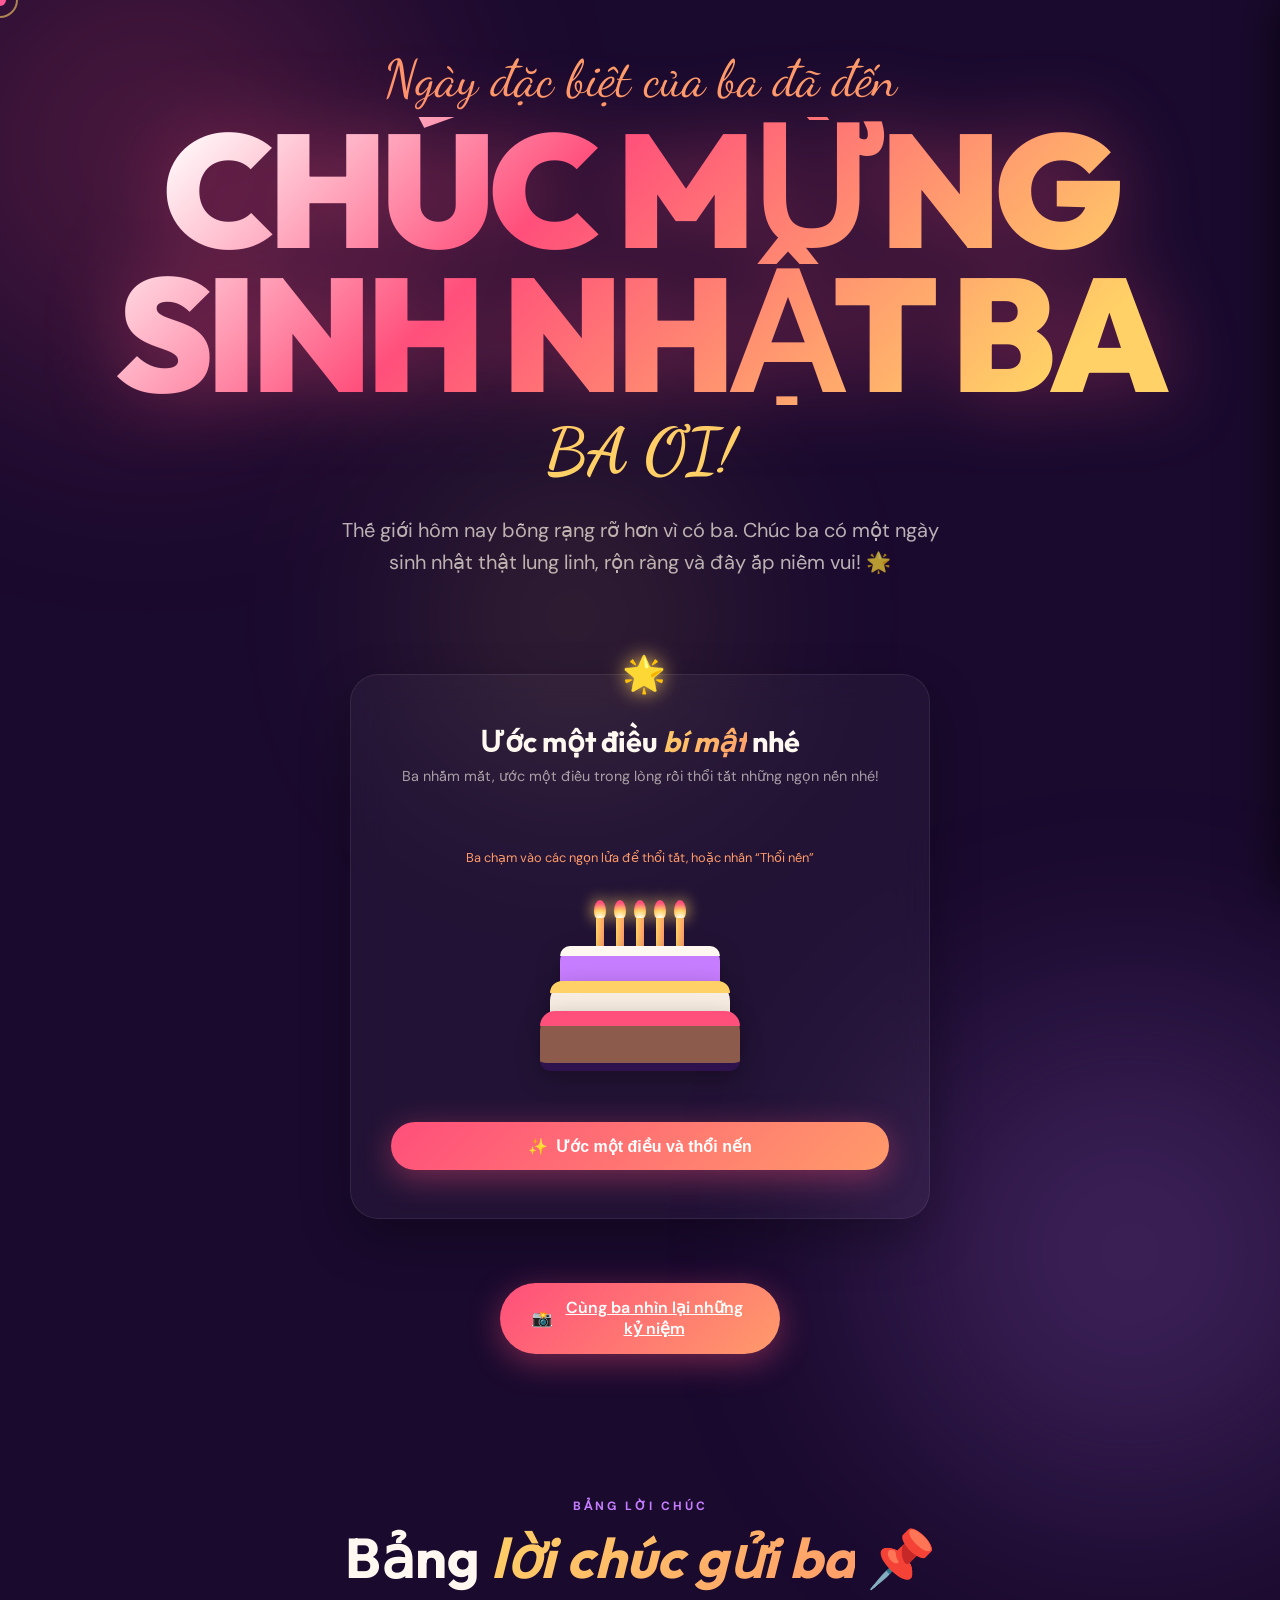
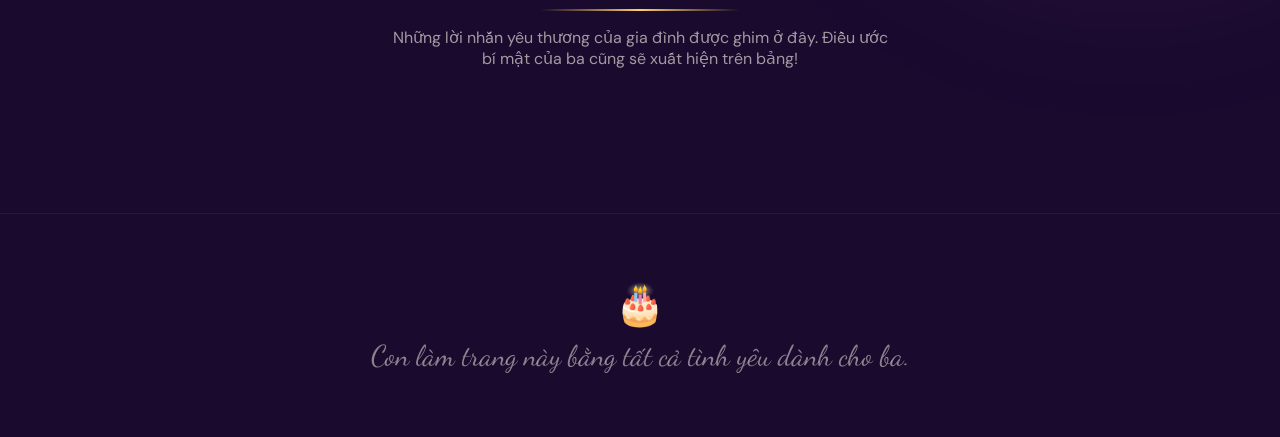
==== commit 38fd062c: "Add files via upload" ====
--- a/sinh-nhat-ba/celebration.html
+++ b/sinh-nhat-ba/celebration.html
@@ -4,1785 +4,20 @@
 <head>
   <meta charset="UTF-8">
   <meta name="viewport" content="width=device-width, initial-scale=1.0">
-  <title>Happy Birthday! 🎂</title>
+  <title>Chúc mừng sinh nhật Ba! 🎂</title>
   <link
-    href="https://fonts.googleapis.com/css2?family=Outfit:wght@300;400;500;600;700;800&family=Playfair+Display:ital,wght@0,400;0,700;0,900;1,400&family=Dancing+Script:wght@700&family=DM+Sans:wght@300;400;500;700&display=swap"
+    href="https://fonts.googleapis.com/css2?family=Outfit:wght@300;400;500;600;700;800&family=Dancing+Script:wght@700&family=DM+Sans:wght@300;400;500;700&display=swap"
     rel="stylesheet">
-  <style>
-    /* ─── CUSTOM THEME VARIABLES ────────────────── */
-    :root {
-      --primary: #ff4f7b;
-      --primary-glow: rgba(255, 79, 123, 0.4);
-      --secondary: #ffd166;
-      --secondary-glow: rgba(255, 209, 102, 0.4);
-      --accent: #ff9b6a;
-      --lilac: #c77dff;
-      --cream: #fff8f0;
-      --dark: #1a0a2e;
-      --mid: #2d124d;
-      --bg-glass: rgba(255, 255, 255, 0.04);
-      --border-glass: rgba(255, 255, 255, 0.08);
-      --font-heading: 'Outfit', sans-serif;
-      --font-body: 'DM Sans', sans-serif;
-      --font-handwriting: 'Dancing Script', cursive;
-    }
-
-    [data-theme="cosmic"] {
-      --primary: #e0aaff;
-      --primary-glow: rgba(224, 170, 255, 0.4);
-      --secondary: #c77dff;
-      --secondary-glow: rgba(199, 125, 255, 0.4);
-      --accent: #9d4edd;
-      --lilac: #5a189a;
-      --dark: #10002b;
-      --mid: #240046;
-      --cream: #f3e5f5;
-      --bg-glass: rgba(255, 255, 255, 0.03);
-      --border-glass: rgba(199, 125, 255, 0.15);
-    }
-
-    [data-theme="emerald"] {
-      --primary: #52b788;
-      --primary-glow: rgba(82, 183, 136, 0.4);
-      --secondary: #d4af37;
-      --secondary-glow: rgba(212, 175, 55, 0.4);
-      --accent: #74c69d;
-      --lilac: #2d6a4f;
-      --dark: #081c15;
-      --mid: #1b4332;
-      --cream: #e8f5e9;
-      --bg-glass: rgba(255, 255, 255, 0.04);
-      --border-glass: rgba(82, 183, 136, 0.15);
-    }
-
-    [data-theme="retro"] {
-      --primary: #ff007f;
-      --primary-glow: rgba(255, 0, 127, 0.5);
-      --secondary: #00ffff;
-      --secondary-glow: rgba(0, 255, 255, 0.5);
-      --accent: #39ff14;
-      --lilac: #bd00ff;
-      --dark: #050505;
-      --mid: #151515;
-      --cream: #f0f0f0;
-      --bg-glass: rgba(255, 255, 255, 0.05);
-      --border-glass: rgba(255, 0, 127, 0.2);
-    }
-
-    *,
-    *::before,
-    *::after {
-      box-sizing: border-box;
-      margin: 0;
-      padding: 0;
-    }
-
-    html {
-      scroll-behavior: smooth;
-    }
-
-    body {
-      background: var(--dark);
-      color: var(--cream);
-      font-family: var(--font-body);
-      overflow-x: hidden;
-      cursor: none;
-      transition: background 0.5s ease;
-    }
-
-    /* ─── CUSTOM CURSOR ─────────────────────────── */
-    #cursor {
-      width: 12px;
-      height: 12px;
-      background: var(--primary);
-      border-radius: 50%;
-      position: fixed;
-      top: 0;
-      left: 0;
-      pointer-events: none;
-      z-index: 99999;
-      transform: translate3d(0, 0, 0) translate(-50%, -50%);
-      mix-blend-mode: screen;
-      transition: background 0.3s;
-    }
-
-    #cursor-trail {
-      width: 36px;
-      height: 36px;
-      border: 2px solid var(--secondary);
-      border-radius: 50%;
-      position: fixed;
-      top: 0;
-      left: 0;
-      pointer-events: none;
-      z-index: 99998;
-      transform: translate3d(0, 0, 0) translate(-50%, -50%);
-      opacity: .6;
-      transition: width 0.25s, height 0.25s, border-color 0.25s, background 0.25s;
-    }
-
-    /* ─── CANVAS CONFETTI BG ────────────────────── */
-    #bg-canvas {
-      position: fixed;
-      inset: 0;
-      z-index: 0;
-      pointer-events: none;
-      opacity: .45;
-    }
-
-    /* ─── HERO ──────────────────────────────────── */
-    #hero {
-      position: relative;
-      z-index: 1;
-      min-height: 100vh;
-      display: flex;
-      flex-direction: column;
-      align-items: center;
-      justify-content: center;
-      text-align: center;
-      padding: 2rem;
-      overflow: hidden;
-    }
-
-    .hero-glow {
-      position: absolute;
-      width: 600px;
-      height: 600px;
-      border-radius: 50%;
-      filter: blur(120px);
-      opacity: .25;
-      pointer-events: none;
-    }
-
-    .glow-1 {
-      background: var(--primary);
-      top: -100px;
-      left: -100px;
-      animation: floatGlow 8s ease-in-out infinite;
-    }
-
-    .glow-2 {
-      background: var(--lilac);
-      bottom: -100px;
-      right: -100px;
-      animation: floatGlow 10s ease-in-out infinite reverse;
-    }
-
-    .glow-3 {
-      background: var(--secondary);
-      top: 40%;
-      left: 40%;
-      transform: translate(-50%, -50%);
-      width: 300px;
-      height: 300px;
-      animation: floatGlow 6s ease-in-out infinite 2s;
-    }
-
-    @keyframes floatGlow {
-
-      0%,
-      100% {
-        transform: translate(0, 0) scale(1);
-      }
-
-      50% {
-        transform: translate(30px, -30px) scale(1.15);
-      }
-    }
-
-    .badge {
-      display: inline-flex;
-      align-items: center;
-      gap: .5rem;
-      background: var(--bg-glass);
-      border: 1px solid var(--border-glass);
-      border-radius: 99px;
-      padding: .45rem 1.2rem;
-      font-size: .8rem;
-      letter-spacing: .12em;
-      text-transform: uppercase;
-      color: var(--secondary);
-      margin-bottom: 1.8rem;
-      animation: fadeDown .8s ease both;
-    }
-
-    .badge span {
-      font-size: 1rem;
-    }
-
-    .hero-eyebrow {
-      font-family: var(--font-handwriting);
-      font-size: clamp(1.6rem, 4vw, 2.5rem);
-      color: var(--accent);
-      animation: fadeDown .9s .1s ease both;
-    }
-
-    .hero-name {
-      font-family: var(--font-heading);
-      font-size: clamp(3.5rem, 10vw, 8rem);
-      font-weight: 800;
-      line-height: .95;
-      background: linear-gradient(135deg, #fff 10%, var(--secondary) 50%, var(--primary) 90%);
-      -webkit-background-clip: text;
-      -webkit-text-fill-color: transparent;
-      background-clip: text;
-      animation: fadeUp 1s .2s ease both;
-      letter-spacing: -.03em;
-    }
-
-    .hero-sub {
-      font-size: clamp(.95rem, 2.5vw, 1.25rem);
-      color: rgba(255, 248, 240, .7);
-      max-width: 550px;
-      line-height: 1.7;
-      margin-top: 1.5rem;
-      animation: fadeUp 1s .4s ease both;
-    }
-
-    .hero-cta {
-      display: inline-flex;
-      align-items: center;
-      gap: .7rem;
-      margin-top: 2.5rem;
-      background: linear-gradient(135deg, var(--primary), var(--accent));
-      color: #fff;
-      font-weight: 600;
-      font-size: 1rem;
-      padding: .85rem 2.2rem;
-      border-radius: 99px;
-      border: none;
-      cursor: none;
-      text-decoration: none;
-      box-shadow: 0 8px 40px var(--primary-glow);
-      transition: transform .2s, box-shadow .2s;
-      animation: fadeUp 1s .55s ease both;
-    }
-
-    .hero-cta:hover {
-      transform: translateY(-3px) scale(1.03);
-      box-shadow: 0 16px 56px var(--primary-glow);
-    }
-
-    .hero-image {
-      position: absolute;
-      top: 12%;
-      left: 10%;
-      width: 280px;
-      height: 340px;
-      border-radius: 28px;
-      overflow: hidden;
-      border: 2px solid rgba(255, 255, 255, 0.18);
-      box-shadow: 0 24px 70px rgba(0, 0, 0, 0.35);
-      background: rgba(255, 255, 255, 0.08);
-      transition: transform 0.3s ease;
-      z-index: 2;
-    }
-
-    .hero-image img {
-      width: 100%;
-      height: 100%;
-      object-fit: cover;
-      display: block;
-    }
-
-    .hero-image:hover {
-      transform: translateY(-6px) scale(1.02);
-    }
-
-    /* Floating balloons */
-    .balloons {
-      position: absolute;
-      inset: 0;
-      pointer-events: none;
-      overflow: hidden;
-    }
-
-    .balloon {
-      position: absolute;
-      bottom: -120px;
-      font-size: 2.5rem;
-      animation: riseUp linear infinite;
-      opacity: .7;
-    }
-
-    @keyframes riseUp {
-      0% {
-        transform: translateY(0) rotate(-8deg);
-        opacity: 0;
-      }
-
-      10% {
-        opacity: .7;
-      }
-
-      90% {
-        opacity: .7;
-      }
-
-      100% {
-        transform: translateY(-110vh) rotate(8deg);
-        opacity: 0;
-      }
-    }
-
-    /* ─── AGE COUNTER ───────────────────────────── */
-    #age-section {
-      position: relative;
-      z-index: 1;
-      padding: 5rem 2rem;
-      text-align: center;
-    }
-
-    .section-label {
-      font-size: .75rem;
-      letter-spacing: .25em;
-      text-transform: uppercase;
-      color: var(--lilac);
-      margin-bottom: 1rem;
-      font-weight: 700;
-    }
-
-    .age-number {
-      font-family: var(--font-heading);
-      font-size: clamp(6rem, 18vw, 12rem);
-      font-weight: 800;
-      line-height: 1;
-      background: linear-gradient(180deg, var(--secondary) 0%, var(--primary) 100%);
-      -webkit-background-clip: text;
-      -webkit-text-fill-color: transparent;
-      background-clip: text;
-      position: relative;
-      display: inline-block;
-    }
-
-    .age-number::after {
-      content: attr(data-suffix);
-      font-family: var(--font-handwriting);
-      font-size: .3em;
-      -webkit-text-fill-color: var(--secondary);
-      position: absolute;
-      top: .1em;
-      right: -.55em;
-    }
-
-    .age-caption {
-      margin-top: .8rem;
-      font-size: 1.25rem;
-      color: rgba(255, 248, 240, .65);
-      font-style: italic;
-    }
-
-    /* ─── COUNTDOWN ─────────────────────────────── */
-    #countdown-section {
-      position: relative;
-      z-index: 1;
-      padding: 3rem 2rem 5rem;
-      text-align: center;
-    }
-
-    .countdown-grid {
-      display: flex;
-      gap: 1rem;
-      justify-content: center;
-      flex-wrap: wrap;
-      margin-top: 2rem;
-    }
-
-    .countdown-box {
-      background: var(--bg-glass);
-      border: 1px solid var(--border-glass);
-      border-radius: 20px;
-      padding: 1.5rem 2rem;
-      min-width: 110px;
-      position: relative;
-      overflow: hidden;
-      backdrop-filter: blur(12px);
-      -webkit-backdrop-filter: blur(12px);
-    }
-
-    .countdown-box::before {
-      content: '';
-      position: absolute;
-      inset: 0;
-      background: linear-gradient(135deg, var(--primary-glow), rgba(199, 125, 255, .08));
-      opacity: 0;
-      transition: opacity .3s;
-    }
-
-    .countdown-box:hover::before {
-      opacity: 1;
-    }
-
-    .countdown-num {
-      font-family: var(--font-heading);
-      font-size: 3rem;
-      font-weight: 800;
-      background: linear-gradient(135deg, var(--secondary), var(--primary));
-      -webkit-background-clip: text;
-      -webkit-text-fill-color: transparent;
-      background-clip: text;
-    }
-
-    .countdown-label {
-      font-size: .75rem;
-      letter-spacing: .15em;
-      text-transform: uppercase;
-      color: rgba(255, 248, 240, .4);
-      margin-top: .3rem;
-      font-weight: 600;
-    }
-
-    /* ─── VIRTUAL CAKE STYLING ──────────────────── */
-    .cake-section {
-      position: relative;
-      z-index: 1;
-      padding: 6rem 2rem;
-      text-align: center;
-      background: linear-gradient(180deg, transparent, rgba(255, 255, 255, 0.01), transparent);
-    }
-
-    .cake-container {
-      display: flex;
-      flex-direction: column;
-      align-items: center;
-      justify-content: center;
-      margin-top: 3rem;
-      gap: 2rem;
-    }
-
-    .cake {
-      position: relative;
-      width: 220px;
-      height: 180px;
-      margin-top: 40px;
-      cursor: pointer;
-    }
-
-    .layer {
-      position: absolute;
-      width: 100%;
-      border-radius: 20px 20px 10px 10px;
-      box-shadow: 0 8px 25px rgba(0, 0, 0, 0.3);
-    }
-
-    .layer-bottom {
-      bottom: 0;
-      height: 70px;
-      background: #8d5b4c;
-      /* Chocolate layer */
-      border-bottom: 8px solid var(--mid);
-    }
-
-    .layer-bottom::before {
-      content: '';
-      position: absolute;
-      top: 0;
-      left: 0;
-      width: 100%;
-      height: 15px;
-      background: var(--primary);
-      border-radius: 20px 20px 0 0;
-    }
-
-    .layer-middle {
-      bottom: 50px;
-      left: 10px;
-      width: 200px;
-      height: 60px;
-      background: #f7ede2;
-      /* Vanilla layer */
-    }
-
-    .layer-middle::before {
-      content: '';
-      position: absolute;
-      top: 0;
-      left: 0;
-      width: 100%;
-      height: 12px;
-      background: var(--secondary);
-      border-radius: 20px 20px 0 0;
-    }
-
-    .layer-top {
-      bottom: 95px;
-      left: 25px;
-      width: 170px;
-      height: 50px;
-      background: var(--lilac);
-      /* Berry layer */
-      border-radius: 15px 15px 5px 5px;
-    }
-
-    .layer-top::before {
-      content: '';
-      position: absolute;
-      top: 0;
-      left: 0;
-      width: 100%;
-      height: 10px;
-      background: #fff8f0;
-      border-radius: 15px 15px 0 0;
-    }
-
-    .candles-container {
-      position: absolute;
-      bottom: 135px;
-      left: 0;
-      width: 100%;
-      display: flex;
-      justify-content: center;
-      gap: 15px;
-    }
-
-    .candle {
-      position: relative;
-      width: 10px;
-      height: 45px;
-      background: linear-gradient(to right, var(--secondary), var(--accent));
-      border-radius: 3px 3px 0 0;
-    }
-
-    .wick {
-      position: absolute;
-      top: -6px;
-      left: 4px;
-      width: 2px;
-      height: 6px;
-      background: #2a085c;
-    }
-
-    .flame {
-      position: absolute;
-      top: -17px;
-      left: -1px;
-      width: 12px;
-      height: 20px;
-      background: radial-gradient(circle at bottom, #fff, var(--secondary) 40%, var(--primary) 80%);
-      border-radius: 50% 50% 20% 20% / 60% 60% 40% 40%;
-      animation: flicker 1s infinite alternate;
-      box-shadow: 0 0 15px var(--secondary);
-      cursor: none;
-      z-index: 50;
-      transition: transform 0.3s ease, opacity 0.3s ease;
-    }
-
-    .flame.blown {
-      transform: scale(0);
-      opacity: 0;
-      pointer-events: none;
-    }
-
-    @keyframes flicker {
-      0% {
-        transform: scale(1) rotate(-2deg);
-      }
-
-      100% {
-        transform: scale(1.1) rotate(2deg);
-      }
-    }
-
-    .cake-btn {
-      background: var(--bg-glass);
-      border: 1px solid var(--border-glass);
-      color: var(--secondary);
-      font-size: 0.9rem;
-      font-weight: 600;
-      padding: 0.6rem 1.5rem;
-      border-radius: 99px;
-      cursor: none;
-      transition: all 0.3s;
-    }
-
-    .cake-btn:hover {
-      background: var(--secondary);
-      color: var(--dark);
-      border-color: var(--secondary);
-    }
-
-    /* ─── GIFT BOX STYLING ──────────────────────── */
-    .gift-section {
-      position: relative;
-      z-index: 1;
-      padding: 6rem 2rem;
-      text-align: center;
-    }
-
-    .gift-container {
-      display: flex;
-      flex-direction: column;
-      align-items: center;
-      justify-content: center;
-      margin-top: 3rem;
-      perspective: 1000px;
-    }
-
-    .gift-box {
-      position: relative;
-      width: 150px;
-      height: 150px;
-      cursor: none;
-      transition: transform 0.5s cubic-bezier(0.175, 0.885, 0.32, 1.275);
-      transform-style: preserve-3d;
-    }
-
-    .gift-box:not(.opened):hover {
-      transform: scale(1.08) rotateY(15deg);
-    }
-
-    .gift-box-body {
-      position: absolute;
-      inset: 0;
-      background: linear-gradient(135deg, var(--primary), var(--accent));
-      border-radius: 12px;
-      box-shadow: 0 15px 35px rgba(0, 0, 0, 0.3);
-      z-index: 1;
-    }
-
-    .gift-box-lid {
-      position: absolute;
-      top: -15px;
-      left: -10px;
-      width: 170px;
-      height: 35px;
-      background: var(--primary);
-      border-radius: 8px;
-      box-shadow: 0 4px 8px rgba(0, 0, 0, 0.2);
-      z-index: 3;
-      transition: transform 0.8s cubic-bezier(0.68, -0.6, 0.32, 1.6), opacity 0.8s;
-      transform-origin: bottom left;
-    }
-
-    .gift-box-ribbon-v,
-    .gift-box-ribbon-h {
-      position: absolute;
-      background: var(--secondary);
-      z-index: 2;
-    }
-
-    .gift-box-ribbon-v {
-      left: calc(50% - 10px);
-      top: 0;
-      width: 20px;
-      height: 100%;
-    }
-
-    .gift-box-ribbon-h {
-      top: calc(50% - 10px);
-      left: 0;
-      height: 20px;
-      width: 100%;
-    }
-
-    .gift-box-bow {
-      position: absolute;
-      top: -35px;
-      left: calc(50% - 25px);
-      width: 50px;
-      height: 30px;
-      background: var(--secondary);
-      border-radius: 15px;
-      z-index: 4;
-      transition: transform 0.8s ease, opacity 0.8s ease;
-    }
-
-    .gift-box-bow::before,
-    .gift-box-bow::after {
-      content: '';
-      position: absolute;
-      width: 25px;
-      height: 25px;
-      border: 5px solid var(--secondary);
-      border-radius: 50%;
-      top: -5px;
-    }
-
-    .gift-box-bow::before {
-      left: -10px;
-      transform: rotate(-30deg);
-    }
-
-    .gift-box-bow::after {
-      right: -10px;
-      transform: rotate(30deg);
-    }
-
-    .gift-box.opened .gift-box-lid {
-      transform: translate(-60px, -120px) rotate(-70deg) scale(0.9);
-      opacity: 0;
-    }
-
-    .gift-box.opened .gift-box-bow {
-      transform: translate(40px, -150px) rotate(180deg) scale(0);
-      opacity: 0;
-    }
-
-    .letter-card {
-      max-width: 600px;
-      width: 90%;
-      background: #fff8f0;
-      color: #3d1a5c;
-      border-radius: 24px;
-      padding: 3rem 2.5rem;
-      box-shadow: 0 25px 60px rgba(0, 0, 0, 0.4);
-      margin-top: 35px;
-      opacity: 0;
-      transform: translateY(40px) scale(0.95);
-      transition: all 0.8s cubic-bezier(0.175, 0.885, 0.32, 1.275);
-      position: relative;
-      border: 2px dashed rgba(255, 79, 123, 0.25);
-      display: none;
-    }
-
-    .letter-card.visible {
-      display: block;
-      opacity: 1;
-      transform: translateY(0) scale(1);
-    }
-
-    .letter-text {
-      font-family: var(--font-handwriting);
-      font-size: 1.55rem;
-      line-height: 1.8;
-      color: #4a2340;
-      text-align: left;
-      white-space: pre-line;
-    }
-
-    .letter-sig {
-      font-family: var(--font-handwriting);
-      font-size: 1.85rem;
-      color: var(--primary);
-      text-align: right;
-      margin-top: 2rem;
-    }
-
-    .letter-close-btn {
-      position: absolute;
-      top: 15px;
-      right: 20px;
-      background: none;
-      border: none;
-      font-size: 1.5rem;
-      cursor: none;
-      opacity: 0.4;
-      transition: opacity 0.3s;
-      color: #3d1a5c;
-    }
-
-    .letter-close-btn:hover {
-      opacity: 1;
-    }
-
-    /* ─── WISHES WALL ───────────────────────────── */
-    #wishes-section {
-      position: relative;
-      z-index: 1;
-      padding: 6rem 2rem;
-      max-width: 1000px;
-      margin: 0 auto;
-    }
-
-    .section-title {
-      font-family: var(--font-heading);
-      font-size: clamp(2rem, 6vw, 3.5rem);
-      font-weight: 700;
-      text-align: center;
-      margin-bottom: 1rem;
-    }
-
-    .section-title em {
-      font-style: italic;
-      background: linear-gradient(135deg, var(--secondary), var(--accent));
-      -webkit-background-clip: text;
-      -webkit-text-fill-color: transparent;
-      background-clip: text;
-    }
-
-    .wishes-wall-container {
-      display: flex;
-      flex-direction: column;
-      align-items: center;
-      gap: 2.5rem;
-      margin-top: 3rem;
-    }
-
-    .wish-actions {
-      display: flex;
-      gap: 1rem;
-      z-index: 10;
-    }
-
-    .wish-board {
-      display: grid;
-      grid-template-columns: repeat(auto-fill, minmax(260px, 1fr));
-      grid-auto-rows: minmax(320px, auto);
-      gap: 2rem;
-      width: 100%;
-      margin-top: 1rem;
-      align-items: stretch;
-    }
-
-    .sticky-note {
-      background: #fef08a;
-      color: #2d1a5c;
-      padding: 2rem 1.8rem;
-      border-radius: 4px;
-      box-shadow: 5px 10px 20px rgba(0, 0, 0, 0.2);
-      min-height: 320px;
-      display: flex;
-      flex-direction: column;
-      justify-content: space-between;
-      position: relative;
-      transform: rotate(var(--rot));
-      transition: transform 0.3s, box-shadow 0.3s;
-      cursor: none;
-    }
-
-    .sticky-note::before {
-      content: '';
-      position: absolute;
-      top: 0;
-      left: 0;
-      right: 0;
-      bottom: 0;
-      height: 12px;
-      background: rgba(0, 0, 0, 0.06);
-      border-radius: 4px;
-      pointer-events: none;
-    }
-
-    .sticky-note::after {
-      content: '📌';
-      position: absolute;
-      top: -14px;
-      left: calc(50% - 10px);
-      font-size: 1.3rem;
-    }
-
-    .sticky-note:hover {
-      transform: scale(1.05) rotate(0deg);
-      box-shadow: 10px 15px 30px rgba(0, 0, 0, 0.3);
-      z-index: 10;
-    }
-
-    .sticky-note.color-pink { background: #ffa6c9; color: #3d0a21; }
-    .sticky-note.color-blue { background: #a2e2fc; color: #022d42; }
-    .sticky-note.color-purple { background: #e6c5fc; color: #31074a; }
-    .sticky-note.color-gold { background: #ffe494; color: #403002; }
-    .sticky-note.color-green { background: #b4f5cd; color: #033014; }
-    .sticky-note.color-black { background: #2d2d2d; color: #ffffff; }
-
-    .sticky-icon {
-      font-size: 2rem;
-      margin-bottom: 0.5rem;
-    }
-
-    .sticky-text {
-      font-family: var(--font-handwriting);
-      font-size: 1.35rem;
-      line-height: 1.5;
-      flex-grow: 1;
-      overflow-wrap: break-word;
-      word-break: break-word;
-    }
-
-    .sticky-author {
-      text-align: right;
-      font-size: 0.85rem;
-      font-weight: 700;
-      margin-top: 1rem;
-      opacity: 0.75;
-      overflow-wrap: break-word;
-      word-break: break-word;
-    }
-
-    /* Wishes modal styling */
-    .modal {
-      position: fixed;
-      inset: 0;
-      background: rgba(10, 3, 20, 0.75);
-      display: flex;
-      align-items: center;
-      justify-content: center;
-      z-index: 100000;
-      opacity: 0;
-      pointer-events: none;
-      transition: opacity 0.3s ease;
-      backdrop-filter: blur(8px);
-      -webkit-backdrop-filter: blur(8px);
-    }
-
-    .modal.open {
-      opacity: 1;
-      pointer-events: all;
-    }
-
-    .modal-content {
-      background: var(--dark);
-      border: 1px solid var(--border-glass);
-      border-radius: 28px;
-      padding: 2.5rem;
-      max-width: 450px;
-      width: 90%;
-      display: flex;
-      flex-direction: column;
-      gap: 1.2rem;
-      box-shadow: 0 25px 60px rgba(0, 0, 0, 0.6);
-    }
-
-    .modal-title {
-      font-family: var(--font-heading);
-      font-size: 1.6rem;
-      font-weight: 700;
-      color: var(--secondary);
-      text-align: center;
-    }
-
-    .modal-input,
-    .modal-textarea {
-      background: rgba(255, 255, 255, 0.05);
-      border: 1px solid var(--border-glass);
-      color: var(--cream);
-      padding: 0.8rem 1rem;
-      border-radius: 12px;
-      font-family: inherit;
-      font-size: 0.95rem;
-    }
-
-    .modal-textarea {
-      resize: none;
-      height: 100px;
-    }
-
-    .modal-input:focus,
-    .modal-textarea:focus {
-      outline: none;
-      border-color: var(--primary);
-    }
-
-    .modal-colors {
-      display: flex;
-      gap: 0.6rem;
-      justify-content: center;
-    }
-
-    .color-btn {
-      width: 34px;
-      height: 34px;
-      border-radius: 50%;
-      border: 2px solid transparent;
-      cursor: none;
-      transition: border-color 0.2s, transform 0.2s;
-    }
-
-    .color-btn:hover {
-      transform: scale(1.1);
-    }
-
-    .color-btn.selected {
-      border-color: #fff;
-      transform: scale(1.1);
-    }
-
-    .color-btn.pink {
-      background: #ffa6c9;
-    }
-
-    .color-btn.blue {
-      background: #a2e2fc;
-    }
-
-    .color-btn.purple {
-      background: #e6c5fc;
-    }
-
-    .color-btn.gold {
-      background: #ffe494;
-    }
-
-    .color-btn.green {
-      background: #b4f5cd;
-    }
-
-    .modal-icons {
-      display: flex;
-      gap: 0.5rem;
-      justify-content: center;
-      flex-wrap: wrap;
-    }
-
-    .icon-btn {
-      background: rgba(255, 255, 255, 0.05);
-      border: 1px solid var(--border-glass);
-      width: 38px;
-      height: 38px;
-      display: flex;
-      align-items: center;
-      justify-content: center;
-      border-radius: 8px;
-      font-size: 1.25rem;
-      cursor: none;
-      transition: all 0.2s;
-    }
-
-    .icon-btn.selected {
-      background: var(--primary);
-      border-color: var(--primary);
-    }
-
-    .modal-actions {
-      display: flex;
-      gap: 1rem;
-      margin-top: 1rem;
-    }
-
-    .modal-btn {
-      flex: 1;
-      padding: 0.85rem;
-      border-radius: 12px;
-      font-weight: 600;
-      font-size: 0.95rem;
-      border: none;
-      cursor: none;
-      transition: all 0.3s;
-    }
-
-    .modal-btn.cancel {
-      background: rgba(255, 255, 255, 0.05);
-      color: var(--cream);
-    }
-
-    .modal-btn.cancel:hover {
-      background: rgba(255, 255, 255, 0.1);
-    }
-
-    .modal-btn.submit {
-      background: linear-gradient(135deg, var(--primary), var(--accent));
-      color: #fff;
-    }
-
-    .modal-btn.submit:hover {
-      box-shadow: 0 4px 15px var(--primary-glow);
-    }
-
-    /* ─── POLAROID GALLERY ──────────────────────── */
-    #gallery-section {
-      position: relative;
-      z-index: 1;
-      padding: 6rem 2rem;
-      text-align: center;
-    }
-
-    .polaroid-gallery {
-      display: flex;
-      flex-wrap: wrap;
-      justify-content: center;
-      gap: 2.5rem;
-      margin-top: 3.5rem;
-      max-width: 900px;
-      margin-left: auto;
-      margin-right: auto;
-    }
-
-    .polaroid-card {
-      background: #fff;
-      padding: 1.2rem 1.2rem 2.8rem 1.2rem;
-      box-shadow: 0 15px 30px rgba(0, 0, 0, 0.3);
-      border-radius: 4px;
-      width: 240px;
-      transition: transform 0.35s cubic-bezier(0.175, 0.885, 0.32, 1.275), box-shadow 0.3s;
-      cursor: none;
-      transform: rotate(var(--rot));
-      position: relative;
-    }
-
-    .polaroid-card:hover {
-      transform: scale(1.08) rotate(0deg);
-      box-shadow: 0 20px 45px rgba(0, 0, 0, 0.4);
-      z-index: 10;
-    }
-
-    .polaroid-card img,
-    .polaroid-card .polaroid-placeholder {
-      width: 100%;
-      height: 200px;
-      object-fit: cover;
-      border: 1px solid rgba(0, 0, 0, 0.08);
-    }
-
-    .polaroid-card .polaroid-placeholder {
-      display: flex;
-      flex-direction: column;
-      align-items: center;
-      justify-content: center;
-      background: linear-gradient(135deg, rgba(255, 79, 123, 0.1), rgba(199, 125, 255, 0.1));
-      color: #888;
-      font-size: 0.8rem;
-      font-family: var(--font-body);
-    }
-
-    .polaroid-caption {
-      font-family: var(--font-handwriting);
-      font-size: 1.4rem;
-      color: #2d1a5c;
-      text-align: center;
-      margin-top: 0.9rem;
-      font-weight: 700;
-    }
-
-    /* ─── MUSIC PLAYER ──────────────────────────── */
-    #music-section {
-      position: relative;
-      z-index: 1;
-      padding: 5rem 2rem;
-      text-align: center;
-    }
-
-    .music-player {
-      display: inline-flex;
-      flex-direction: column;
-      align-items: center;
-      background: var(--bg-glass);
-      border: 1px solid var(--border-glass);
-      backdrop-filter: blur(12px);
-      -webkit-backdrop-filter: blur(12px);
-      border-radius: 28px;
-      padding: 2.5rem 3rem;
-      max-width: 360px;
-      width: 100%;
-      margin: 2rem auto 0;
-      gap: 1.5rem;
-    }
-
-    .music-cover {
-      width: 140px;
-      height: 140px;
-      border-radius: 50%;
-      background: linear-gradient(135deg, var(--primary), var(--lilac), var(--secondary));
-      display: flex;
-      align-items: center;
-      justify-content: center;
-      font-size: 3.5rem;
-      box-shadow: 0 0 40px var(--primary-glow);
-      animation: spin 8s linear infinite paused;
-    }
-
-    .music-cover.playing {
-      animation-play-state: running;
-    }
-
-    @keyframes spin {
-      to {
-        transform: rotate(360deg);
-      }
-    }
-
-    .music-info {
-      text-align: center;
-    }
-
-    .music-title {
-      font-family: var(--font-heading);
-      font-size: 1.25rem;
-      font-weight: 700;
-    }
-
-    .music-sub {
-      font-size: .8rem;
-      color: rgba(255, 248, 240, .4);
-      margin-top: .2rem;
-    }
-
-    .music-controls {
-      display: flex;
-      align-items: center;
-      gap: 1.5rem;
-    }
-
-    .ctrl-btn {
-      background: none;
-      border: none;
-      cursor: none;
-      color: rgba(255, 248, 240, .5);
-      font-size: 1.4rem;
-      transition: color .2s, transform .2s;
-    }
-
-    .ctrl-btn:hover {
-      color: var(--secondary);
-      transform: scale(1.2);
-    }
-
-    .ctrl-btn.main {
-      width: 56px;
-      height: 56px;
-      border-radius: 50%;
-      background: linear-gradient(135deg, var(--primary), var(--accent));
-      color: #fff;
-      font-size: 1.5rem;
-      display: flex;
-      align-items: center;
-      justify-content: center;
-      box-shadow: 0 8px 30px var(--primary-glow);
-      transition: transform .2s, box-shadow .2s;
-    }
-
-    .ctrl-btn.main:hover {
-      transform: scale(1.1);
-      box-shadow: 0 12px 40px var(--primary-glow);
-    }
-
-    .progress-bar {
-      width: 100%;
-      height: 4px;
-      background: rgba(255, 255, 255, .1);
-      border-radius: 99px;
-      overflow: hidden;
-    }
-
-    .progress-fill {
-      height: 100%;
-      background: linear-gradient(90deg, var(--primary), var(--secondary));
-      border-radius: 99px;
-      width: 0%;
-      transition: width 0.1s linear;
-    }
-
-    /* ─── MESSAGE SECTION ───────────────────────── */
-    #message-section {
-      position: relative;
-      z-index: 1;
-      padding: 5rem 2rem;
-      text-align: center;
-    }
-
-    .message-box {
-      max-width: 680px;
-      margin: 2.5rem auto 0;
-      background: var(--bg-glass);
-      border: 1px solid var(--border-glass);
-      backdrop-filter: blur(12px);
-      -webkit-backdrop-filter: blur(12px);
-      border-radius: 28px;
-      padding: 3.5rem 2.5rem;
-      position: relative;
-      overflow: hidden;
-    }
-
-    .message-box::before {
-      content: '"';
-      position: absolute;
-      top: -.2em;
-      left: .2em;
-      font-family: var(--font-heading);
-      font-size: 14rem;
-      font-weight: 900;
-      line-height: 1;
-      color: rgba(255, 209, 102, .03);
-      pointer-events: none;
-    }
-
-    .message-text {
-      font-family: var(--font-heading);
-      font-size: clamp(1.1rem, 2.5vw, 1.45rem);
-      font-style: italic;
-      line-height: 1.85;
-      color: rgba(255, 248, 240, .9);
-      position: relative;
-      z-index: 1;
-      white-space: pre-line;
-    }
-
-    .message-sig {
-      margin-top: 1.8rem;
-      font-family: var(--font-handwriting);
-      font-size: 1.8rem;
-      color: var(--accent);
-      position: relative;
-      z-index: 1;
-    }
-
-    /* ─── TIMELINE ──────────────────────────────── */
-    #timeline-section {
-      position: relative;
-      z-index: 1;
-      padding: 6rem 2rem;
-      max-width: 750px;
-      margin: 0 auto;
-    }
-
-    .timeline {
-      position: relative;
-      margin-top: 3.5rem;
-    }
-
-    .timeline::before {
-      content: '';
-      position: absolute;
-      left: 50%;
-      top: 0;
-      bottom: 0;
-      width: 2px;
-      background: linear-gradient(180deg, var(--primary), var(--lilac), transparent);
-      transform: translateX(-50%);
-    }
-
-    .tl-item {
-      display: flex;
-      align-items: flex-start;
-      gap: 2.5rem;
-      margin-bottom: 3.5rem;
-      position: relative;
-    }
-
-    .tl-item:nth-child(even) {
-      flex-direction: row-reverse;
-    }
-
-    .tl-content {
-      flex: 1;
-      background: var(--bg-glass);
-      border: 1px solid var(--border-glass);
-      backdrop-filter: blur(12px);
-      -webkit-backdrop-filter: blur(12px);
-      border-radius: 20px;
-      padding: 1.6rem 1.8rem;
-      transition: transform .3s, border-color .3s;
-    }
-
-    .tl-content:hover {
-      transform: translateY(-4px);
-      border-color: var(--secondary-glow);
-    }
-
-    .tl-dot {
-      width: 44px;
-      height: 44px;
-      border-radius: 50%;
-      flex-shrink: 0;
-      background: linear-gradient(135deg, var(--primary), var(--lilac));
-      display: flex;
-      align-items: center;
-      justify-content: center;
-      font-size: 1.3rem;
-      box-shadow: 0 0 20px var(--primary-glow);
-      z-index: 1;
-    }
-
-    .tl-year {
-      font-size: .8rem;
-      letter-spacing: .15em;
-      text-transform: uppercase;
-      color: var(--secondary);
-      margin-bottom: .4rem;
-      font-weight: 700;
-    }
-
-    .tl-title {
-      font-family: var(--font-heading);
-      font-weight: 700;
-      font-size: 1.1rem;
-    }
-
-    .tl-desc {
-      font-size: .9rem;
-      color: rgba(255, 248, 240, .6);
-      margin-top: .4rem;
-      line-height: 1.6;
-    }
-
-    /* ─── FOOTER ────────────────────────────────── */
-    footer {
-      position: relative;
-      z-index: 1;
-      text-align: center;
-      padding: 4rem 2rem;
-      border-top: 1px solid rgba(255, 255, 255, .06);
-    }
-
-    .footer-heart {
-      font-size: 3rem;
-      display: inline-block;
-      animation: heartbeat 1.2s ease-in-out infinite;
-    }
-
-    @keyframes heartbeat {
-
-      0%,
-      100% {
-        transform: scale(1);
-      }
-
-      14% {
-        transform: scale(1.2);
-      }
-
-      28% {
-        transform: scale(1);
-      }
-
-      42% {
-        transform: scale(1.15);
-      }
-
-      56% {
-        transform: scale(1);
-      }
-    }
-
-    .footer-text {
-      font-family: var(--font-handwriting);
-      font-size: 1.8rem;
-      color: rgba(255, 248, 240, .5);
-      margin-top: .6rem;
-    }
-
-    /* ─── SCROLL REVEAL ─────────────────────────── */
-    .reveal {
-      opacity: 0;
-      transform: translateY(40px);
-      transition: opacity .8s ease, transform .8s ease;
-    }
-
-    .reveal.visible {
-      opacity: 1;
-      transform: none;
-    }
-
-    @keyframes fadeUp {
-      from {
-        opacity: 0;
-        transform: translateY(30px);
-      }
-
-      to {
-        opacity: 1;
-        transform: none;
-      }
-    }
-
-    @keyframes fadeDown {
-      from {
-        opacity: 0;
-        transform: translateY(-20px);
-      }
-
-      to {
-        opacity: 1;
-        transform: none;
-      }
-    }
-
-    .confetti-piece {
-      position: fixed;
-      top: -10px;
-      width: 8px;
-      height: 14px;
-      border-radius: 2px;
-      pointer-events: none;
-      z-index: 9997;
-      animation: confettiFall linear forwards;
-    }
-
-    @keyframes confettiFall {
-      0% {
-        transform: translate(0, 0) rotateZ(0deg);
-        opacity: 1;
-      }
-
-      100% {
-        transform: translate(var(--tx), 100vh) rotateZ(720deg);
-        opacity: 0;
-      }
-    }
-
-    .divider {
-      max-width: 200px;
-      height: 2px;
-      margin: 1rem auto;
-      background: linear-gradient(90deg, transparent, var(--secondary), transparent);
-    }
-
-    /* ─── CUSTOMIZER DRAWER ─────────────────────── */
-    .customizer-toggle {
-      position: fixed;
-      bottom: 25px;
-      right: 25px;
-      width: 56px;
-      height: 56px;
-      border-radius: 50%;
-      background: linear-gradient(135deg, var(--primary), var(--accent));
-      box-shadow: 0 8px 30px var(--primary-glow);
-      display: flex;
-      align-items: center;
-      justify-content: center;
-      font-size: 1.5rem;
-      color: #fff;
-      cursor: none;
-      z-index: 9999;
-      border: none;
-      transition: transform 0.3s, box-shadow 0.3s;
-      animation: rotateSlow 15s linear infinite;
-    }
-
-    .customizer-toggle:hover {
-      transform: scale(1.1);
-      box-shadow: 0 12px 40px var(--primary-glow);
-    }
-
-    @keyframes rotateSlow {
-      to {
-        transform: rotate(360deg);
-      }
-    }
-
-    .drawer {
-      position: fixed;
-      top: 0;
-      right: -400px;
-      width: 400px;
-      height: 100vh;
-      background: rgba(26, 10, 46, 0.96);
-      backdrop-filter: blur(20px);
-      -webkit-backdrop-filter: blur(20px);
-      border-left: 1px solid var(--border-glass);
-      box-shadow: -10px 0 40px rgba(0, 0, 0, 0.5);
-      z-index: 100000;
-      display: flex;
-      flex-direction: column;
-      transition: right 0.4s cubic-bezier(0.16, 1, 0.3, 1);
-    }
-
-    .drawer.open {
-      right: 0;
-    }
-
-    .drawer-header {
-      padding: 1.5rem;
-      border-bottom: 1px solid var(--border-glass);
-      display: flex;
-      justify-content: space-between;
-      align-items: center;
-    }
-
-    .drawer-title {
-      font-family: var(--font-heading);
-      font-size: 1.25rem;
-      font-weight: 700;
-      color: var(--secondary);
-    }
-
-    .drawer-close {
-      background: none;
-      border: none;
-      font-size: 1.8rem;
-      color: var(--cream);
-      cursor: none;
-    }
-
-    .drawer-content {
-      padding: 1.5rem;
-      overflow-y: auto;
-      flex-grow: 1;
-      display: flex;
-      flex-direction: column;
-      gap: 1.2rem;
-    }
-
-    .form-group {
-      display: flex;
-      flex-direction: column;
-      gap: 0.4rem;
-      text-align: left;
-    }
-
-    .form-label {
-      font-size: 0.8rem;
-      font-weight: 700;
-      text-transform: uppercase;
-      letter-spacing: 0.05em;
-      color: rgba(255, 248, 240, 0.6);
-    }
-
-    .form-control {
-      background: rgba(255, 255, 255, 0.05);
-      border: 1px solid var(--border-glass);
-      border-radius: 8px;
-      padding: 0.65rem 0.8rem;
-      color: var(--cream);
-      font-family: inherit;
-      font-size: 0.9rem;
-      transition: border-color 0.2s;
-    }
-
-    .form-control:focus {
-      outline: none;
-      border-color: var(--primary);
-    }
-
-    .theme-options {
-      display: flex;
-      gap: 0.6rem;
-      margin-top: 0.2rem;
-    }
-
-    .theme-opt {
-      flex: 1;
-      height: 36px;
-      border-radius: 8px;
-      border: 2px solid transparent;
-      cursor: none;
-      display: flex;
-      align-items: center;
-      justify-content: center;
-      font-size: 0.75rem;
-      font-weight: 700;
-      text-transform: uppercase;
-      color: #fff;
-      transition: all 0.2s;
-      text-shadow: 0 1px 3px rgba(0, 0, 0, 0.4);
-    }
-
-    .theme-opt.selected {
-      border-color: #fff;
-      transform: scale(1.04);
-    }
-
-    .theme-opt.theme-rose {
-      background: linear-gradient(135deg, #ff4f7b, #ffd166);
-    }
-
-    .theme-opt.theme-cosmic {
-      background: linear-gradient(135deg, #e0aaff, #5a189a);
-    }
-
-    .theme-opt.theme-emerald {
-      background: linear-gradient(135deg, #52b788, #d4af37);
-    }
-
-    .theme-opt.theme-retro {
-      background: linear-gradient(135deg, #ff007f, #00ffff);
-    }
-
-    .drawer-footer {
-      padding: 1.5rem;
-      border-top: 1px solid var(--border-glass);
-      display: flex;
-      flex-direction: column;
-      gap: 0.8rem;
-    }
-
-    .drawer-btn {
-      width: 100%;
-      padding: 0.8rem;
-      border-radius: 10px;
-      font-weight: 700;
-      font-size: 0.9rem;
-      border: none;
-      cursor: none;
-      transition: all 0.3s;
-      display: flex;
-      align-items: center;
-      justify-content: center;
-      gap: 0.5rem;
-    }
-
-    .drawer-btn.save {
-      background: linear-gradient(135deg, var(--primary), var(--accent));
-      color: #fff;
-    }
-
-    .drawer-btn.save:hover {
-      box-shadow: 0 4px 15px var(--primary-glow);
-    }
-
-    .drawer-btn.export {
-      background: rgba(255, 209, 102, 0.1);
-      border: 1px solid var(--secondary);
-      color: var(--secondary);
-    }
-
-    .drawer-btn.export:hover {
-      background: var(--secondary);
-      color: var(--dark);
-    }
-
-    .drawer-btn.reset {
-      background: rgba(255, 255, 255, 0.05);
-      color: rgba(255, 248, 240, 0.6);
-    }
-
-    .drawer-btn.reset:hover {
-      background: rgba(255, 255, 255, 0.1);
-      color: var(--cream);
-    }
-
-    @media (max-width: 600px) {
-      .polaroid-gallery {
-        gap: 1.5rem;
-      }
-
-      .timeline::before {
-        left: 20px;
-      }
-
-      .tl-item,
-      .tl-item:nth-child(even) {
-        flex-direction: row;
-      }
-
-      .music-player {
-        padding: 2rem 1.5rem;
-      }
-
-      .drawer {
-        width: 100%;
-        right: -100%;
-      }
-    }
-
-    /* Mobile layout refinements */
-    @media (max-width: 600px) {
-      #hero { min-height: auto; min-height: 100svh; padding: 2rem 1rem 3rem; }
-      .hero-image { position: relative; top: auto; left: auto; width: min(58vw, 210px); height: min(70vw, 250px); margin: .5rem auto 1.5rem; }
-      .badge { max-width: 100%; justify-content: center; font-size: .68rem; letter-spacing: .06em; padding: .4rem .75rem; margin-bottom: 1rem; }
-      .hero-name { font-size: clamp(3rem, 18vw, 5rem); }
-      .hero-sub { max-width: 34rem; margin-top: 1rem; }
-      .hero-cta { margin-top: 1.5rem; padding: .8rem 1.2rem; }
-      #age-section, #countdown-section, .cake-section, .gift-section, #wishes-section, #gallery-section, #music-section, #message-section, #timeline-section { padding-left: 1rem; padding-right: 1rem; }
-      .age-number { font-size: clamp(4rem, 22vw, 7rem); }
-      .countdown-grid { grid-template-columns: repeat(2, minmax(0, 1fr)); gap: .75rem; }
-      .countdown-box { min-width: 0; padding: 1rem .5rem; }
-      .cake-container, .gift-container { max-width: 100%; transform: scale(.82); transform-origin: top center; margin-bottom: -2rem; }
-      .wishes-wall-container { width: 100%; }
-      .wish-actions { flex-wrap: wrap; justify-content: center; gap: .65rem; }
-      .wish-board { grid-template-columns: minmax(0, 1fr); gap: 1.25rem; }
-      .sticky-note { min-height: 230px; padding: 1.7rem 1.35rem; }
-      .polaroid-gallery { grid-template-columns: minmax(0, 1fr); gap: 1.25rem; }
-      .polaroid-card { width: min(100%, 320px); margin-inline: auto; }
-      .polaroid-card img, .polaroid-placeholder { max-height: 64vw; }
-      .music-player { width: min(100%, 360px); padding: 1.7rem 1.25rem; }
-      .message-box { width: 100%; padding: 1.5rem 1rem; }
-      .message-text { overflow-wrap: anywhere; }
-      .timeline { padding-left: 1.8rem; }
-      .timeline::before { left: .55rem; transform: none; }
-      .tl-item, .tl-item:nth-child(even) { flex-direction: row; gap: .75rem; margin-bottom: 1.5rem; }
-      .tl-dot { width: 36px; height: 36px; font-size: 1rem; margin-left: -1.8rem; }
-      .tl-content { min-width: 0; padding: 1rem; }
-      .drawer { width: 100%; right: -100%; height: 100vh; height: 100dvh; }
-      .drawer-content { min-height: 0; overflow-y: auto; }
-      .modal-content { width: calc(100% - 1.5rem); max-height: 90vh; overflow-y: auto; padding: 1.25rem; }
-      .customizer-toggle { right: 14px; bottom: 14px; width: 50px; height: 50px; }
-    }
-  </style>
+  <link rel="stylesheet" href="style.css">
 </head>
 
 <body>
 
+  <!-- Custom Cursor -->
   <div id="cursor"></div>
   <div id="cursor-trail"></div>
+
+  <!-- Background Particle Canvas -->
   <canvas id="bg-canvas"></canvas>
 
   <!-- ═══ CUSTOMIZER DRAWER ══════════════════════ -->
@@ -1795,7 +30,7 @@
       <div class="form-group">
         <label class="form-label">Tông màu</label>
         <div class="theme-options">
-          <button class="theme-opt theme-rose selected" data-theme-val="rose">Hoa hồng</button>
+          <button class="theme-opt theme-rose" data-theme-val="rose">Hoa hồng</button>
           <button class="theme-opt theme-cosmic" data-theme-val="cosmic">Vũ trụ</button>
           <button class="theme-opt theme-emerald" data-theme-val="emerald">Ngọc lục bảo</button>
           <button class="theme-opt theme-retro" data-theme-val="retro">Hoài cổ</button>
@@ -1806,1228 +41,419 @@
         <input type="text" id="input-name" class="form-control" placeholder="Ví dụ: Ba">
       </div>
       <div class="form-group">
-        <label class="form-label" for="input-age">Tuổi mới của ba</label>
-        <input type="number" id="input-age" class="form-control" placeholder="Ví dụ: 60">
-      </div>
-      <div class="form-group">
-        <label class="form-label" for="input-suffix">Đơn vị tuổi</label>
-        <input type="text" id="input-suffix" class="form-control" placeholder="Ví dụ: tuổi">
-      </div>
-      <div class="form-group">
-        <label class="form-label" for="input-date">Ngày sinh nhật sắp tới</label>
-        <input type="date" id="input-date" class="form-control">
-      </div>
-      <div class="form-group">
-        <label class="form-label" for="input-subtext">Lời giới thiệu</label>
+        <label class="form-label" for="input-subtext">Lời chúc mừng</label>
         <input type="text" id="input-subtext" class="form-control">
       </div>
-      <div class="form-group">
-        <label class="form-label" for="input-message">Nội dung thư chúc mừng</label>
-        <textarea id="input-message" class="form-control" style="height: 100px; resize: vertical;"></textarea>
-      </div>
-      <div class="form-group">
-        <label class="form-label" for="input-sig">Lời ký tên</label>
-        <input type="text" id="input-sig" class="form-control">
-      </div>
-      <div class="form-group">
-        <label class="form-label">Thêm ảnh gia đình</label>
-        <input type="file" id="input-photo" class="form-control" accept="image/*">
-        <p style="font-size:0.7rem;color:rgba(255,248,240,0.4);margin-top:2px;">Ảnh mới sẽ được thêm vào bộ sưu tập
-          gallery.</p>
-      </div>
     </div>
     <div class="drawer-footer">
       <button class="drawer-btn save" id="btn-save-drawer">Lưu thay đổi ✨</button>
-      <button class="drawer-btn export" id="btn-export-html">Tải trang sinh nhật về máy 🎁</button>
       <button class="drawer-btn reset" id="btn-reset-drawer">Khôi phục mặc định</button>
     </div>
   </div>
 
-  <!-- ═══ WISH MODAL ════════════════════════════ -->
-  <div class="modal" id="wish-modal">
-    <div class="modal-content">
-      <h3 class="modal-title">Viết lời chúc sinh nhật 📌</h3>
-      <textarea id="wish-text-input" class="modal-textarea" placeholder="Ba viết lời chúc chân thành tại đây..."></textarea>
-      <input type="text" id="wish-author-input" class="modal-input" placeholder="Tên của ba / Mối quan hệ">
-
-      <div class="form-group">
-        <label class="form-label" style="text-align: center;">Màu giấy ghi chú</label>
-        <div class="modal-colors">
-          <button class="color-btn pink selected" data-color="pink"></button>
-          <button class="color-btn gold" data-color="gold"></button>
-          <button class="color-btn blue" data-color="blue"></button>
-          <button class="color-btn purple" data-color="purple"></button>
-          <button class="color-btn green" data-color="green"></button>
-        </div>
-      </div>
-
-      <div class="form-group">
-        <label class="form-label" style="text-align: center;">Chọn biểu tượng cảm xúc</label>
-        <div class="modal-icons">
-          <button class="icon-btn selected" data-icon="🎂">🎂</button>
-          <button class="icon-btn" data-icon="💖">💖</button>
-          <button class="icon-btn" data-icon="🎉">🎉</button>
-          <button class="icon-btn" data-icon="🌟">🌟</button>
-          <button class="icon-btn" data-icon="🍀">🍀</button>
-          <button class="icon-btn" data-icon="🌸">🌸</button>
-        </div>
-      </div>
-
-      <div class="modal-actions">
-        <button class="modal-btn cancel" id="wish-cancel-btn">Hủy</button>
-        <button class="modal-btn submit" id="wish-submit-btn">Ghim lên bảng lời chúc 📌</button>
-      </div>
-    </div>
-  </div>
-
-  <!-- ═══ HERO ═══════════════════════════════════ -->
-  <section id="hero">
+  <!-- ═══ CELEBRATION HERO ═══════════════════════ -->
+  <section class="celebration-hero">
     <div class="hero-glow glow-1"></div>
     <div class="hero-glow glow-2"></div>
     <div class="hero-glow glow-3"></div>
 
-    <div class="balloons" id="balloons"></div>
-
-    <div class="hero-image">
-      <img src="pic1.jpg" alt="Ảnh sinh nhật">
-    </div>
-
-    <div class="badge"><span>🎉</span> Cùng mừng ngày đặc biệt</div>
-    <p class="hero-eyebrow">Chúc mừng sinh nhật</p>
-    <h1 class="hero-name" id="hero-name">Ba</h1>
-    <p class="hero-sub" id="hero-sub">
-      Thế giới hôm nay bỗng rạng rỡ hơn vì có ba. Chúc ba có một ngày sinh nhật thật đáng nhớ! 🌟
-    </p>
-    <a href="#cake-section" class="hero-cta">
-      <span>🕯️</span> Ba thổi nến nhé!
+    <div class="celebration-title-container">
+      <p class="celebration-eyebrow">Ngày đặc biệt của ba đã đến</p>
+      <h1 class="celebration-giant-text">CHÚC MỪNG SINH NHẬT BA</h1>
+      <h2 class="celebration-eyebrow" id="recipient-greeting"
+        style="color: var(--secondary); font-size: clamp(2.5rem, 6vw, 4rem); margin-top: 0.5rem;">BA ƠI!</h2>
+      <p class="celebration-subtitle" id="celebration-subtext">
+        Thế giới hôm nay bỗng rạng rỡ hơn vì có ba. Chúc ba có một ngày sinh nhật thật lung linh, rộn ràng và đầy ắp niềm vui! 🌟
+      </p>
+    </div>
+
+    <!-- Innovative Make a Wish Form & Interactive Cake -->
+    <div class="wish-card-panel reveal">
+      <h3 class="section-title" style="font-size: 1.8rem; margin-bottom: 0.5rem;">Ước một điều <em>bí mật</em> nhé</h3>
+      <p style="font-size: 0.9rem; color: rgba(255,248,240,0.6);">Ba nhắm mắt, ước một điều trong lòng rồi thổi tắt những ngọn nến nhé!</p>
+
+      <div class="wish-form">
+        <div class="candle-interactive-box">
+          <p style="font-size: 0.8rem; color: var(--accent); margin-bottom: 10px;">Ba chạm vào các ngọn lửa để thổi tắt, hoặc
+            nhấn “Thổi nến”</p>
+          <div class="cake" id="interactive-cake">
+            <div class="candles-container">
+              <div class="candle">
+                <div class="wick"></div>
+                <div class="flame" data-candle="1"></div>
+              </div>
+              <div class="candle">
+                <div class="wick"></div>
+                <div class="flame" data-candle="2"></div>
+              </div>
+              <div class="candle">
+                <div class="wick"></div>
+                <div class="flame" data-candle="3"></div>
+              </div>
+              <div class="candle">
+                <div class="wick"></div>
+                <div class="flame" data-candle="4"></div>
+              </div>
+              <div class="candle">
+                <div class="wick"></div>
+                <div class="flame" data-candle="5"></div>
+              </div>
+            </div>
+            <div class="layer layer-top"></div>
+            <div class="layer layer-middle"></div>
+            <div class="layer layer-bottom"></div>
+          </div>
+        </div>
+
+        <button class="btn-primary" id="btn-cast-wish" style="margin-top: 0;">
+          <span>✨</span> Ước một điều và thổi nến
+        </button>
+      </div>
+    </div>
+
+    <a href="gallery.html" class="btn-primary" style="margin-top: 4rem; max-width: 280px; z-index: 10;">
+      <span>📸</span> Cùng ba nhìn lại những kỷ niệm
     </a>
   </section>
 
-  <!-- ═══ AGE ════════════════════════════════════ -->
-  <section id="age-section">
-    <p class="section-label">Ba đón tuổi mới</p>
-    <div class="age-number" data-suffix="th" id="age-num">21</div>
-    <p class="age-caption reveal">Một chặng đường tươi đẹp đang mở ra ✨</p>
+  <!-- Cork Board Wishes Wall -->
+  <section class="wishes-section">
+    <p class="section-label reveal">Bảng lời chúc</p>
+    <h2 class="section-title reveal">Bảng <em>lời chúc gửi ba</em> 📌</h2>
+    <div class="divider reveal"></div>
+    <p class="reveal" style="text-align: center; color: rgba(255,248,240,0.6); max-width: 500px; margin: 0 auto;">
+      Những lời nhắn yêu thương của gia đình được ghim ở đây. Điều ước bí mật của ba cũng sẽ xuất hiện trên bảng!
+    </p>
+
+    <div class="wishes-grid reveal" id="wish-board-container">
+      <!-- Sticky notes rendered by JS -->
+    </div>
   </section>
 
-  <!-- ═══ COUNTDOWN ══════════════════════════════ -->
-  <section id="countdown-section">
-    <p class="section-label reveal">Đếm ngược đến ngày đặc biệt</p>
-    <h2 class="section-title reveal">Thời khắc <em>đặc biệt</em> đang đến!</h2>
-    <div class="countdown-grid reveal" id="countdown">
-      <div class="countdown-box">
-        <div class="countdown-num" id="cd-days">00</div>
-        <div class="countdown-label">Ngày</div>
-      </div>
-      <div class="countdown-box">
-        <div class="countdown-num" id="cd-hrs">00</div>
-        <div class="countdown-label">Giờ</div>
-      </div>
-      <div class="countdown-box">
-        <div class="countdown-num" id="cd-min">00</div>
-        <div class="countdown-label">Phút</div>
-      </div>
-      <div class="countdown-box">
-        <div class="countdown-num" id="cd-sec">00</div>
-        <div class="countdown-label">Giây</div>
-      </div>
-    </div>
-    <p class="reveal" style="margin-top:1.5rem;color:rgba(255,248,240,.4);font-size:.85rem;" id="cd-note">Đồng hồ đếm ngược được cập nhật liên tục.</p>
-  </section>
-
-  <!-- ═══ VIRTUAL CAKE ══════════════════════════ -->
-  <section id="cake-section" class="cake-section">
-    <p class="section-label reveal">Ba hãy ước một điều nhé</p>
-    <h2 class="section-title reveal">Thổi tắt những <em>ngọn nến</em> 🕯️</h2>
-    <div class="divider reveal"></div>
-    <p class="reveal" style="margin-top:0.5rem;color:rgba(255,248,240,.6);font-size:0.95rem;">Ba chạm vào từng ngọn lửa để thổi tắt nhé!</p>
-
-    <div class="cake-container reveal">
-      <div class="cake" id="interactive-cake">
-        <!-- 5 Interactive candles positioned nicely -->
-        <div class="candles-container">
-          <div class="candle">
-            <div class="wick"></div>
-            <div class="flame" data-candle="1"></div>
-          </div>
-          <div class="candle">
-            <div class="wick"></div>
-            <div class="flame" data-candle="2"></div>
-          </div>
-          <div class="candle">
-            <div class="wick"></div>
-            <div class="flame" data-candle="3"></div>
-          </div>
-          <div class="candle">
-            <div class="wick"></div>
-            <div class="flame" data-candle="4"></div>
-          </div>
-          <div class="candle">
-            <div class="wick"></div>
-            <div class="flame" data-candle="5"></div>
-          </div>
-        </div>
-        <div class="layer layer-top"></div>
-        <div class="layer layer-middle"></div>
-        <div class="layer layer-bottom"></div>
-      </div>
-      <button id="relight-btn" class="cake-btn">Thắp nến lại 🕯️</button>
-    </div>
-  </section>
-
-  <!-- ═══ GIFT BOX ══════════════════════════════ -->
-  <section id="gift-section" class="gift-section">
-    <p class="section-label reveal">Một bất ngờ dành riêng cho ba</p>
-    <h2 class="section-title reveal">Mở <em>món quà</em> của ba 🎁</h2>
-    <div class="divider reveal"></div>
-    <p class="reveal" style="margin-top:0.5rem;color:rgba(255,248,240,.6);font-size:0.95rem;">Ba nhấn vào hộp quà để mở nhé!</p>
-
-    <div class="gift-container reveal">
-      <div class="gift-box" id="gift-box">
-        <div class="gift-box-bow"></div>
-        <div class="gift-box-lid">
-          <div class="gift-box-ribbon-v"></div>
-          <div class="gift-box-ribbon-h"></div>
-        </div>
-        <div class="gift-box-body">
-          <div class="gift-box-ribbon-v"></div>
-          <div class="gift-box-ribbon-h"></div>
-        </div>
-      </div>
-
-      <!-- Letter Container -->
-      <div class="letter-card" id="letter-card">
-        <button class="letter-close-btn" id="letter-close-btn">×</button>
-        
-        </p>
-        <p class="letter-sig" id="letter-sig">— Con thương ba nhiều 🌹</p>
-      </div>
-    </div>
-  </section>
-
-  <!-- ═══ WISHES ═════════════════════════════════ -->
-  <section id="wishes-section">
-    <p class="section-label reveal">Từ tận đáy lòng</p>
-    <h2 class="section-title reveal">Bảng <em>lời chúc sinh nhật</em></h2>
-    <div class="divider reveal"></div>
-
-    <div class="wishes-wall-container reveal">
-      <div class="wish-actions">
-        <button class="cake-btn" id="btn-add-wish">Ghim lời chúc mới 📌</button>
-      </div>
-      <div class="wish-board" id="wish-cards">
-        <!-- Dynamically Populated Sticky Notes -->
-      </div>
-    </div>
-  </section>
-
-  <!-- ═══ GALLERY ════════════════════════════════ -->
-  <section id="gallery-section">
-    <p class="section-label reveal">Qua bao năm tháng</p>
-    <h2 class="section-title reveal">Dòng <em>kỷ niệm</em> 📸</h2>
-    <div class="divider reveal"></div>
-
-    <div class="polaroid-gallery reveal" id="gallery">
-      <!-- Dynamically Populated polaroids -->
-    </div>
-  </section>
-
-  <!-- ═══ MUSIC ══════════════════════════════════ -->
-  <section id="music-section">
-    <p class="section-label reveal">Khúc nhạc của nhà mình 🎵</p>
-    <h2 class="section-title reveal">Ba nhấn <em>phát nhạc!</em></h2>
-    <div class="music-player reveal">
-      <div class="music-cover" id="music-cover">🎂</div>
-      <div class="music-info">
-        <div class="music-title" id="music-title">Chúc mừng sinh nhật ba</div>
-        <div class="music-sub" id="music-artist">Tiếng chuông ngân</div>
-      </div>
-      <div class="progress-bar">
-        <div class="progress-fill" id="progress-fill"></div>
-      </div>
-      <div class="music-controls">
-        <button class="ctrl-btn" id="prev-btn" title="Phát lại từ đầu">⏮</button>
-        <button class="ctrl-btn main" id="play-btn" title="Phát nhạc">▶</button>
-        <button class="ctrl-btn" id="next-btn" title="Phát nốt nhạc ngẫu nhiên">⏭</button>
-      </div>
-    </div>
-  </section>
-
-  <!-- ═══ TIMELINE ═══════════════════════════════ -->
-  <section id="timeline-section">
-    <p class="section-label reveal">Nhìn lại những kỷ niệm</p>
-    <h2 class="section-title reveal" style="text-align:center;">Hành trình của ba đến hôm nay</h2>
-    <div class="divider reveal"></div>
-    <div class="timeline reveal" id="timeline">
-      <!-- Populated by JS -->
-    </div>
-  </section>
-
-  <!-- ═══ FOOTER ══════════════════════════════════ -->
+  <!-- Footer -->
   <footer>
     <div class="footer-heart">🎂</div>
     <p class="footer-text">Con làm trang này bằng tất cả tình yêu dành cho ba.</p>
   </footer>
 
-  <!-- ════════════════════════════════════════════
-     ✏️  EDIT DEFAULT CONFIGURATION BELOW OR USE LIVE CUSTOMIZER
-     ════════════════════════════════════════════ -->
+  <!-- Floating balloons -->
+  <div class="balloons" id="balloons"
+    style="position: absolute; inset: 0; pointer-events: none; overflow: hidden; z-index: 1;"></div>
+
+  <!-- Shared Javascript -->
+  <script src="shared.js"></script>
   <script>
-    /* CONFIG_START */
-    const CONFIG = {
-      name: "Ba",
-      age: 12,
-      ageSuffix: "tuổi",
-      birthdayDate: "11-06-2014",
-      heroSubtext: "Thế giới hôm nay bỗng rạng rỡ hơn vì có ba. Chúc ba có một ngày sinh nhật thật đáng nhớ! 🌟",
-      message: `Mỗi kỷ niệm ba con mình có bên nhau là món quà con luôn trân trọng.
-Ba đến đâu cũng mang theo niềm vui, và cuộc sống của cả nhà đẹp hơn vì có ba.
-`,
-      messageSig: "— Con thương ba nhiều 🌹",
-      musicTitle: "Chuông mừng sinh nhật",
-      musicArtist: "Hộp nhạc ngân vang",
-      theme: "rose",
-      wishes: [
-        { icon: "🌸", text: "Gửi ba tuyệt vời của con: Mong nụ cười của ba luôn rạng rỡ và tuổi mới ngập tràn niềm vui. Chúc mừng sinh nhật ba! ❤️", author: "— Ishaan gửi ba", color: "black" },
-    { icon: "🌊", text: "Được chứng kiến ba luôn yêu thương và chăm lo cho gia đình là món quà quý giá với con. Chúc ba thật nhiều niềm vui, thành công và yêu thương trong ngày đặc biệt này.", author: "— Ba", color: "#4169E1" },
-    { icon: "🍀", text: "Ba là niềm hạnh phúc lớn lao của gia đình. Con thương ba hơn những lời con có thể nói. Chúc ba có một sinh nhật thật vui!", author: "— Mẹ gửi ba", color: "#DC143C" },
-    { icon: "✨", text: "Chúc mừng sinh nhật ba yêu quý! Ba mang đến cho gia đình thật nhiều niềm vui và yêu thương. Chúc ngày đặc biệt của ba ngập tiếng cười và những điều ba yêu thích.", author: "— Ông bà gửi ba ❤️", color: "gold" },
-    { icon: "🎯", text: "Con thật may mắn vì có ba luôn dịu dàng và tốt bụng. Cảm ơn ba lúc nào cũng ở bên con. Con thương ba và chúc ba sinh nhật vui nhất!", author: "— Arhaan gửi ba", color: "pink" },
-    { icon: "🎊", text: "Chúc ba đón ngày đặc biệt với thật nhiều niềm vui và tiếng cười!", author: "— Tulya gửi ba", color: "#4B0082" },
-    { icon: "", text: "Chúc tuổi mới của ba ngập tràn thành công, yêu thương và hạnh phúc!", author: "— Atta gửi ba", color: "#4B0082" }
-  ],
-     timeline: [
-  { year: "2015", icon: "🎂", title: "Chương đầu tiên bắt đầu", desc: "Ngày mọi điều đổi khác — ba đến bên gia đình và chiếm trọn tình yêu của mọi người." },
-
-  { year: "2018", icon: "🎒", title: "Ngày đầu tiên đến trường", desc: "Chiếc ba lô nhỏ trên vai, đôi giày nhỏ dưới chân — ba đã sẵn sàng khám phá thế giới." },
-
-  { year: "2020", icon: "🧸", title: "Những ngày thơ ấu êm đềm", desc: "Ngày tháng đầy ắp đồ chơi, tiếng cười, chuyện kể trước giờ ngủ và những cái ôm." },
-
-  { year: "2022", icon: "🌈", title: "Mang niềm vui đến mọi người", desc: "Tiếng cười của ba làm mọi buổi sum họp gia đình thêm rạng rỡ." },
-
-  { year: "2024", icon: "💖", title: "Trái tim đầy yêu thương", desc: "Ba luôn chu đáo, ấm áp và khiến cả nhà tự hào." },
-
-  { year: "2026", icon: "✨", title: "Tuổi mới thật tuyệt vời", desc: "Hôm nay cả nhà cùng mừng tuổi mới của ba, với thật nhiều niềm vui, yêu thương và kỷ niệm quý giá. Chúc mừng sinh nhật ba! 🎉" }
-],
-      photos: [
-        "pic1.jpg",
-        "pic2.jpg",
-        "pic3.jpg",
-        "pic4.jpg",
-        "pic5.jpg",
-        "pic6.jpg",
-        "pic7.jpg",
-        "pic77.jpg",
-        "pic8.jpg"
-      ],
-      photoCaptions: [
-        "Nụ cười của ba ✨",
-        "Celebration time!🧸",
-        "Những khoảnh khắc đáng nhớ 💫",
-        "Người hùng của nhà mình 👑",
-        "Niềm vui mở quà 🎁",  
-        "Cheers to years! 🥂", 
-        "Hạnh phúc giản dị 💖",
-        "Sunshine Vibes☀️",
-        "🌈 Little Sparkle" 
-      ]
-    };
-    /* CONFIG_END */
-
-    /* ─────────────────────────────────────
-       APPLY CONFIG & STATE MANAGEMENT
-       ───────────────────────────────────── */
-    let activeConfig = JSON.parse(localStorage.getItem('bday_config')) || CONFIG;
-
-    function saveConfig() {
-      localStorage.setItem('bday_config', JSON.stringify(activeConfig));
-    }
-
-    function applyConfig() {
-      // Apply theme
-      document.documentElement.setAttribute('data-theme', activeConfig.theme || 'rose');
-
-      // Text Nodes
-      document.getElementById("hero-name").textContent = activeConfig.name;
-      document.getElementById("hero-sub").textContent = activeConfig.heroSubtext;
-      document.getElementById("age-num").textContent = activeConfig.age;
-      document.getElementById("age-num").dataset.suffix = activeConfig.ageSuffix;
-      document.getElementById("letter-text").textContent = activeConfig.message;
-      document.getElementById("letter-sig").textContent = activeConfig.messageSig;
-      document.getElementById("music-title").textContent = activeConfig.musicTitle;
-      document.getElementById("music-artist").textContent = activeConfig.musicArtist;
-      document.title = `Chúc mừng sinh nhật ba, ${activeConfig.name}! 🎂`;
-
-      // Update Customizer inputs
-      document.getElementById("input-name").value = activeConfig.name;
-      document.getElementById("input-age").value = activeConfig.age;
-      document.getElementById("input-suffix").value = activeConfig.ageSuffix;
-      document.getElementById("input-date").value = activeConfig.birthdayDate;
-      document.getElementById("input-subtext").value = activeConfig.heroSubtext;
-      document.getElementById("input-message").value = activeConfig.message;
-      document.getElementById("input-sig").value = activeConfig.messageSig;
-
-      // Selected Theme styling in Drawer
-      document.querySelectorAll(".theme-opt").forEach(opt => {
+    // Config elements binding
+    const txtName = document.getElementById("recipient-greeting");
+    const txtSub = document.getElementById("celebration-subtext");
+    const inputName = document.getElementById("input-name");
+    const inputSubtext = document.getElementById("input-subtext");
+    const themeOpts = document.querySelectorAll(".theme-opt");
+    const wishBoard = document.getElementById("wish-board-container");
+
+    function updatePageContent() {
+      txtName.textContent = `${activeConfig.name.toUpperCase()}!`;
+      txtSub.textContent = activeConfig.heroSubtext;
+
+      // Update form values in drawer
+      inputName.value = activeConfig.name;
+      inputSubtext.value = activeConfig.heroSubtext;
+
+      // Theme toggle indicators
+      themeOpts.forEach(opt => {
         opt.classList.toggle("selected", opt.dataset.themeVal === activeConfig.theme);
       });
 
-      // Wishes Wall
-      const wishContainer = document.getElementById("wish-cards");
-      wishContainer.innerHTML = "";
+      // Render Pinned Sticky Notes
+      renderWishBoard();
+    }
+
+    function renderWishBoard() {
+      wishBoard.innerHTML = "";
+      const colors = ["pink", "gold", "blue", "purple", "green"];
+
       activeConfig.wishes.forEach((w, idx) => {
-        // Generate a pseudo-random rotation rotation for aesthetics
-        const rotation = ((idx * 31) % 9) - 4; // between -4 and 4 deg
+        const rot = ((idx * 31) % 9) - 4; // rotate between -4 and 4 deg
+        const color = w.color || colors[idx % colors.length];
+        const icon = w.icon || "🎂";
+        
         let colorClass = '';
-        let colorStyle = `--rot: ${rotation}deg`;
+        let colorStyle = `--rot: ${rot}deg`;
         
-        if (w.color && w.color.startsWith('#')) {
-          // Hex color - use white text only, keep image background unless overridden below
+        if (color && color.startsWith('#')) {
+          // Keep image background, just ensure white text
           colorStyle += `; color: #ffffff;`;
-        } else if (w.color) {
+        } else {
           // Color class name
-          colorClass = `color-${w.color}`;
-        } else {
-          // Default
-          colorClass = 'color-gold';
-        }
-
-        // Assign specific background images to particular cards by index
+          colorClass = `color-${color}`;
+        }
+
+        // Assign wp1 to first card, wp2 to second card, wp3 to Mom card, wp4 to GrandPa&GrandMa card, wp5 to Arhaan card, wp6 to Tulya card, wp7 to Atta card (by index)
         if (idx === 0) {
-          // First card uses wp1.jpg
           colorStyle += `; background: linear-gradient(180deg, rgba(0,0,0,0.35), rgba(0,0,0,0.35)), url('wp1.jpg'); background-size: cover; background-position: center; background-repeat: no-repeat; color: #ffffff;`;
         } else if (idx === 1) {
-          // Second card uses wp2.jpg
           colorStyle += `; background: linear-gradient(180deg, rgba(0,0,0,0.35), rgba(0,0,0,0.35)), url('wp2.jpg'); background-size: cover; background-position: center; background-repeat: no-repeat; color: #ffffff;`;
         } else if (idx === 2) {
-          // Mom card uses wp3.jpg
           colorStyle += `; background: linear-gradient(180deg, rgba(0,0,0,0.35), rgba(0,0,0,0.35)), url('wp3.jpg'); background-size: cover; background-position: center; background-repeat: no-repeat; color: #ffffff;`;
         } else if (idx === 3) {
-          // GrandPa&GrandMa card uses wp4.jpg
           colorStyle += `; background: linear-gradient(180deg, rgba(0,0,0,0.35), rgba(0,0,0,0.35)), url('wp4.jpg'); background-size: cover; background-position: center; background-repeat: no-repeat; color: #ffffff;`;
         } else if (idx === 4) {
-          // Arhaan card uses wp5.jpg
           colorStyle += `; background: linear-gradient(180deg, rgba(0,0,0,0.35), rgba(0,0,0,0.35)), url('wp5.jpg'); background-size: cover; background-position: center; background-repeat: no-repeat; color: #ffffff;`;
         } else if (idx === 5) {
-          // Last Tulya card uses wp6.jpg
           colorStyle += `; background: linear-gradient(180deg, rgba(0,0,0,0.35), rgba(0,0,0,0.35)), url('wp6.jpg'); background-size: cover; background-position: center; background-repeat: no-repeat; color: #ffffff;`;
         } else if (idx === 6) {
-          // Atta card uses wp7.jpg and should appear in the middle
           colorStyle += `; background: linear-gradient(180deg, rgba(0,0,0,0.35), rgba(0,0,0,0.35)), url('wp7.jpg'); background-size: cover; background-position: center; background-repeat: no-repeat; color: #ffffff; grid-column: 2 / 3;`;
         }
 
-        wishContainer.innerHTML += `
-      <div class="sticky-note ${colorClass}" style="${colorStyle}">
-        <div class="sticky-icon">${w.icon || '🌸'}</div>
-        <p class="sticky-text">${w.text}</p>
-        <p class="sticky-author">${w.author}</p>
-      </div>`;
-      });
-
-        // Ensure specific cards use the exact images requested (post-render enforcement)
-        setTimeout(() => {
-          const notes = wishContainer.querySelectorAll('.sticky-note');
-          if (notes[0]) {
-            notes[0].style.background = "linear-gradient(180deg, rgba(0,0,0,0.35), rgba(0,0,0,0.35)), url('wp1.jpg')";
-            notes[0].style.backgroundSize = 'cover';
-            notes[0].style.backgroundPosition = 'center';
-          }
-          if (notes[1]) {
-            notes[1].style.background = "linear-gradient(180deg, rgba(0,0,0,0.35), rgba(0,0,0,0.35)), url('wp2.jpg')";
-            notes[1].style.backgroundSize = 'cover';
-            notes[1].style.backgroundPosition = 'center';
-          }
-          if (notes[2]) {
-            notes[2].style.background = "linear-gradient(180deg, rgba(0,0,0,0.35), rgba(0,0,0,0.35)), url('wp3.jpg')";
-            notes[2].style.backgroundSize = 'cover';
-            notes[2].style.backgroundPosition = 'center';
-          }
-          if (notes[3]) {
-            notes[3].style.background = "linear-gradient(180deg, rgba(0,0,0,0.35), rgba(0,0,0,0.35)), url('wp4.jpg')";
-            notes[3].style.backgroundSize = 'cover';
-            notes[3].style.backgroundPosition = 'center';
-          }
-          if (notes[4]) {
-            notes[4].style.background = "linear-gradient(180deg, rgba(0,0,0,0.35), rgba(0,0,0,0.35)), url('wp5.jpg')";
-            notes[4].style.backgroundSize = 'cover';
-            notes[4].style.backgroundPosition = 'center';
-          }
-          if (notes[5]) {
-            notes[5].style.background = "linear-gradient(180deg, rgba(0,0,0,0.35), rgba(0,0,0,0.35)), url('wp6.jpg')";
-            notes[5].style.backgroundSize = 'cover';
-            notes[5].style.backgroundPosition = 'center';
-          }
-          if (notes[6]) {
-            notes[6].style.background = "linear-gradient(180deg, rgba(0,0,0,0.35), rgba(0,0,0,0.35)), url('wp7.jpg')";
-            notes[6].style.backgroundSize = 'cover';
-            notes[6].style.backgroundPosition = 'center';
-            notes[6].style.gridColumn = '2 / 3';
-          }
-        }, 50);
-
-      // Timeline
-      const tl = document.getElementById("timeline");
-      tl.innerHTML = "";
-      activeConfig.timeline.forEach(t => {
-        tl.innerHTML += `
-      <div class="tl-item">
-        <div class="tl-dot">${t.icon}</div>
-        <div class="tl-content">
-          <div class="tl-year">${t.year}</div>
-          <div class="tl-title">${t.title}</div>
-          <div class="tl-desc">${t.desc}</div>
-        </div>
-      </div>`;
-      });
-
-      // Gallery (Polaroid style)
-      const gallery = document.getElementById("gallery");
-      gallery.innerHTML = "";
-      const captions = activeConfig.photoCaptions || [
-        "Nụ cười của ba ✨",
-        "Ngày nhà mình vui bên nhau 🧸",
-        "Những khoảnh khắc đáng nhớ 💫",
-        "Người hùng của nhà mình 👑",
-        "Niềm vui mở quà 🎁",
-        "Hạnh phúc giản dị 💖"
-      ];
-      for (let i = 0; i < activeConfig.photos.length; i++) {
-        const src = activeConfig.photos[i];
-        const rotation = ((i * 17) % 11) - 5; // between -5 and 5 deg
-        const caption = captions[i % captions.length] || `Kỷ niệm ${i + 1}`;
-        if (src) {
-          gallery.innerHTML += `<div class="polaroid-card" style="--rot: ${rotation}deg">
-           <img src="${src}" alt="Kỷ niệm ${i + 1}">
-           <div class="polaroid-caption">${caption}</div>
-         </div>`;
-        }
-      }
-    }
-
-    // Initial Configuration Apply
-    applyConfig();
-
-    /* ─────────────────────────────────────
-       COUNTDOWN TIMER
-       ───────────────────────────────────── */
-    function updateCountdown() {
-      const now = new Date();
-      let target = new Date(activeConfig.birthdayDate);
-
-      // Parse date properly
-      if (isNaN(target.getTime())) {
-        target = new Date();
-      }
-
-      if (target < now) { target.setFullYear(now.getFullYear() + 1); }
-      const diff = target - now;
-      if (diff <= 0) {
-        document.getElementById("countdown").innerHTML =
-          `<div style="font-family:var(--font-heading);font-size:2rem;color:var(--secondary);font-weight:700;">🎉 Hôm nay là sinh nhật ba! Chúc mừng sinh nhật ba! 🎉</div>`;
-        return;
-      }
-      const d = Math.floor(diff / 86400000);
-      const h = Math.floor((diff % 86400000) / 3600000);
-      const m = Math.floor((diff % 3600000) / 60000);
-      const s = Math.floor((diff % 60000) / 1000);
-      document.getElementById("cd-days").textContent = String(d).padStart(2, "0");
-      document.getElementById("cd-hrs").textContent = String(h).padStart(2, "0");
-      document.getElementById("cd-min").textContent = String(m).padStart(2, "0");
-      document.getElementById("cd-sec").textContent = String(s).padStart(2, "0");
-    }
-    updateCountdown();
-    setInterval(updateCountdown, 1000);
-
-    /* ─────────────────────────────────────
-       BALLOONS
-       ───────────────────────────────────── */
-    const balloonEmojis = ["🎈", "🎈", "🎉", "🎊", "💛", "💖", "✨", "🌸"];
-    const balloonCont = document.getElementById("balloons");
-    for (let i = 0; i < 15; i++) {
-      const b = document.createElement("div");
-      b.className = "balloon";
-      b.textContent = balloonEmojis[Math.floor(Math.random() * balloonEmojis.length)];
-      b.style.cssText = `
-    left: ${Math.random() * 100}%;
-    animation-duration: ${6 + Math.random() * 8}s;
-    animation-delay: ${Math.random() * 8}s;
-    font-size: ${1.5 + Math.random() * 1.5}rem;
-  `;
-      balloonCont.appendChild(b);
-    }
-
-    /* ─────────────────────────────────────
-       BACKGROUND PARTICLE & FIREWORK CANVAS
-       ───────────────────────────────────── */
-    const canvas = document.getElementById("bg-canvas");
-    const ctx = canvas.getContext("2d");
-    let particles = [];
-    let fireworks = [];
-
-    function resize() { canvas.width = innerWidth; canvas.height = innerHeight; }
-    resize(); window.addEventListener("resize", resize);
-
-    function Particle() {
-      this.x = Math.random() * canvas.width;
-      this.y = Math.random() * canvas.height;
-      this.r = Math.random() * 2.5 + .5;
-      this.vx = (Math.random() - .5) * .3;
-      this.vy = (Math.random() - .5) * .3;
-      this.c = ["#ff4f7b", "#ffd166", "#c77dff", "#ff9b6a"][Math.floor(Math.random() * 4)];
-      this.a = Math.random() * .5 + .1;
-    }
-
-    for (let i = 0; i < 100; i++) particles.push(new Particle());
-
-    function createFirework(x, y) {
-      const count = 70;
-      const colors = ["#ff4f7b", "#ffd166", "#ff9b6a", "#c77dff", "#00ffff", "#ff007f", "#39ff14"];
-      const color = colors[Math.floor(Math.random() * colors.length)];
-      for (let i = 0; i < count; i++) {
-        const angle = Math.random() * Math.PI * 2;
-        const speed = Math.random() * 5 + 1.5;
-        fireworks.push({
-          x: x,
-          y: y,
-          vx: Math.cos(angle) * speed,
-          vy: Math.sin(angle) * speed,
-          alpha: 1,
-          color: color,
-          r: Math.random() * 2 + 1
-        });
-      }
-    }
-
-    (function animBG() {
-      ctx.clearRect(0, 0, canvas.width, canvas.height);
-
-      // Background particles
-      particles.forEach(p => {
-        ctx.beginPath(); ctx.arc(p.x, p.y, p.r, 0, Math.PI * 2);
-        ctx.fillStyle = p.c; ctx.globalAlpha = p.a; ctx.fill();
-        p.x += p.vx; p.y += p.vy;
-        if (p.x < 0 || p.x > canvas.width) p.vx *= -1;
-        if (p.y < 0 || p.y > canvas.height) p.vy *= -1;
-      });
-
-      // Active fireworks particles
-      fireworks.forEach((f, idx) => {
-        ctx.beginPath(); ctx.arc(f.x, f.y, f.r, 0, Math.PI * 2);
-        ctx.fillStyle = f.color; ctx.globalAlpha = f.alpha; ctx.fill();
-        f.x += f.vx;
-        f.y += f.vy;
-        f.vy += 0.05; // gravity pull
-        f.alpha -= 0.015;
-
-        if (f.alpha <= 0) {
-          fireworks.splice(idx, 1);
-        }
-      });
-
-      requestAnimationFrame(animBG);
-    })();
-
-    /* ─────────────────────────────────────
-       SMOOTH CURSOR LERP
-       ───────────────────────────────────── */
-    const cur = document.getElementById("cursor");
-    const trail = document.getElementById("cursor-trail");
-    let mouseX = 0, mouseY = 0;
-    let curX = 0, curY = 0;
-    let trailX = 0, trailY = 0;
-
-    document.addEventListener("mousemove", e => {
-      mouseX = e.clientX;
-      mouseY = e.clientY;
-    });
-
-    function tickCursor() {
-      curX += (mouseX - curX) * 0.25;
-      curY += (mouseY - curY) * 0.25;
-      trailX += (mouseX - trailX) * 0.08;
-      trailY += (mouseY - trailY) * 0.08;
-
-      cur.style.transform = `translate3d(${curX}px, ${curY}px, 0) translate(-50%, -50%)`;
-      trail.style.transform = `translate3d(${trailX}px, ${trailY}px, 0) translate(-50%, -50%)`;
-
-      requestAnimationFrame(tickCursor);
-    }
-    requestAnimationFrame(tickCursor);
-
-    // Hover effects
-    document.addEventListener('mouseover', e => {
-      if (e.target.closest('button, a, .wish-card, .polaroid-card, .cake, .gift-box, .ctrl-btn, .theme-opt, .color-btn, .icon-btn, .customizer-toggle, input, textarea, select')) {
-        trail.style.width = '52px';
-        trail.style.height = '52px';
-        trail.style.borderColor = 'var(--primary)';
-        trail.style.background = 'rgba(255, 79, 123, 0.08)';
-        cur.style.transform = 'translate(-50%, -50%) scale(0.5)';
-      }
-    });
-    document.addEventListener('mouseout', e => {
-      if (e.target.closest('button, a, .wish-card, .polaroid-card, .cake, .gift-box, .ctrl-btn, .theme-opt, .color-btn, .icon-btn, .customizer-toggle, input, textarea, select')) {
-        trail.style.width = '36px';
-        trail.style.height = '36px';
-        trail.style.borderColor = 'var(--secondary)';
-        trail.style.background = 'none';
-        cur.style.transform = 'translate(-50%, -50%) scale(1)';
-      }
-    });
-
-    /* Hide custom cursor when mouse leaves screen */
-    document.addEventListener("mouseleave", () => {
-      cur.style.opacity = 0;
-      trail.style.opacity = 0;
-    });
-    document.addEventListener("mouseenter", () => {
-      cur.style.opacity = 1;
-      trail.style.opacity = 0.6;
-    });
-
-    /* ─────────────────────────────────────
-       SCROLL REVEAL
-       ───────────────────────────────────── */
-    const revEls = document.querySelectorAll(".reveal");
-    const obs = new IntersectionObserver((entries) => {
-      entries.forEach(e => { if (e.isIntersecting) { e.target.classList.add("visible"); obs.unobserve(e.target); } });
-    }, { threshold: .12 });
-    revEls.forEach(el => obs.observe(el));
-
-    /* ─────────────────────────────────────
-       WEB AUDIO API SYNTHESIZER
-       ───────────────────────────────────── */
-    let audioCtx = null;
-    let synthTimer = null;
-    let currentNoteIndex = 0;
-    let playingSynth = false;
-
-    function initAudio() {
-      if (!audioCtx) {
-        audioCtx = new (window.AudioContext || window.webkitAudioContext)();
-      }
-    }
-
-    // Chúc mừng sinh nhật ba Notes & Durations
-    const NOTES = {
-      C4: 261.63, D4: 293.66, E4: 329.63, F4: 349.23, G4: 392.00, A4: 440.00, Bb4: 466.16,
-      C5: 523.25, D5: 587.33, E5: 659.25, F5: 698.46, G5: 783.99, A5: 880.00, C6: 1046.50
-    };
-
-    const TUNE = [
-      { note: 'C4', dur: 0.7 }, { note: 'C4', dur: 0.3 }, { note: 'D4', dur: 1 }, { note: 'C4', dur: 1 }, { note: 'F4', dur: 1 }, { note: 'E4', dur: 2 },
-      { note: 'C4', dur: 0.7 }, { note: 'C4', dur: 0.3 }, { note: 'D4', dur: 1 }, { note: 'C4', dur: 1 }, { note: 'G4', dur: 1 }, { note: 'F4', dur: 2 },
-      { note: 'C4', dur: 0.7 }, { note: 'C4', dur: 0.3 }, { note: 'C5', dur: 1 }, { note: 'A4', dur: 1 }, { note: 'F4', dur: 1 }, { note: 'E4', dur: 1 }, { note: 'D4', dur: 2 },
-      { note: 'Bb4', dur: 0.7 }, { note: 'Bb4', dur: 0.3 }, { note: 'A4', dur: 1 }, { note: 'F4', dur: 1 }, { note: 'G4', dur: 1 }, { note: 'F4', dur: 2 }
-    ];
-
-    function playChime(freq, startTime, duration) {
-      if (!audioCtx) return;
-
-      const osc1 = audioCtx.createOscillator();
-      const osc2 = audioCtx.createOscillator();
-      const gainNode = audioCtx.createGain();
-
-      osc1.type = 'sine';
-      osc1.frequency.setValueAtTime(freq, startTime);
-
-      osc2.type = 'triangle';
-      osc2.frequency.setValueAtTime(freq * 2, startTime); // Chime overtone
-
-      gainNode.gain.setValueAtTime(0, startTime);
-      gainNode.gain.linearRampToValueAtTime(0.12, startTime + 0.015);
-      gainNode.gain.exponentialRampToValueAtTime(0.0001, startTime + duration - 0.02);
-
-      const filter = audioCtx.createBiquadFilter();
-      filter.type = 'lowpass';
-      filter.frequency.setValueAtTime(1400, startTime);
-
-      osc1.connect(gainNode);
-      osc2.connect(gainNode);
-      gainNode.connect(filter);
-      filter.connect(audioCtx.destination);
-
-      osc1.start(startTime);
-      osc2.start(startTime);
-      osc1.stop(startTime + duration);
-      osc2.stop(startTime + duration);
-    }
-
-    function playBlowSound() {
-      initAudio();
-      if (!audioCtx) return;
-      const startTime = audioCtx.currentTime;
-
-      // White noise blast for puff sound
-      const bufferSize = audioCtx.sampleRate * 0.12;
-      const buffer = audioCtx.createBuffer(1, bufferSize, audioCtx.sampleRate);
-      const data = buffer.getChannelData(0);
-      for (let i = 0; i < bufferSize; i++) {
-        data[i] = Math.random() * 2 - 1;
-      }
-
-      const noise = audioCtx.createBufferSource();
-      noise.buffer = buffer;
-
-      const filter = audioCtx.createBiquadFilter();
-      filter.type = 'bandpass';
-      filter.frequency.setValueAtTime(450, startTime);
-      filter.Q.setValueAtTime(2.5, startTime);
-
-      const gain = audioCtx.createGain();
-      gain.gain.setValueAtTime(0.08, startTime);
-      gain.gain.exponentialRampToValueAtTime(0.0001, startTime + 0.11);
-
-      noise.connect(filter);
-      filter.connect(gain);
-      gain.connect(audioCtx.destination);
-
-      noise.start(startTime);
-      noise.stop(startTime + 0.12);
-    }
-
-    function playSuccessChime() {
-      initAudio();
-      if (!audioCtx) return;
-      const startTime = audioCtx.currentTime;
-
-      // Success Arpeggio: C5 -> E5 -> G5 -> C6
-      const tones = [523.25, 659.25, 783.99, 1046.50];
-      tones.forEach((freq, idx) => {
-        const time = startTime + idx * 0.12;
-        const osc = audioCtx.createOscillator();
-        const gain = audioCtx.createGain();
-
-        osc.type = 'sine';
-        osc.frequency.setValueAtTime(freq, time);
-
-        gain.gain.setValueAtTime(0, time);
-        gain.gain.linearRampToValueAtTime(0.1, time + 0.02);
-        gain.gain.exponentialRampToValueAtTime(0.0001, time + 0.3);
-
-        osc.connect(gain);
-        gain.connect(audioCtx.destination);
-
-        osc.start(time);
-        osc.stop(time + 0.35);
-      });
-    }
-
-    const beatDuration = 0.55; // Speed of tune
-    const playBtn = document.getElementById("play-btn");
-    const cover = document.getElementById("music-cover");
-    const fill = document.getElementById("progress-fill");
-
-    function playNextNote() {
-      if (!playingSynth) return;
-
-      const item = TUNE[currentNoteIndex];
-      const freq = NOTES[item.note];
-      const dur = item.dur * beatDuration;
-
-      playChime(freq, audioCtx.currentTime, dur);
-
-      // Render progress
-      const progressPercent = (currentNoteIndex / TUNE.length) * 100;
-      fill.style.width = progressPercent + "%";
-
-      currentNoteIndex = (currentNoteIndex + 1) % TUNE.length;
-      synthTimer = setTimeout(playNextNote, dur * 1000);
-    }
-
-    playBtn.addEventListener("click", () => {
-      initAudio();
-
-      // Browser Audio Context unlock policy
-      if (audioCtx && audioCtx.state === 'suspended') {
-        audioCtx.resume();
-      }
-
-      playingSynth = !playingSynth;
-      playBtn.textContent = playingSynth ? "⏸" : "▶";
-      cover.classList.toggle("playing", playingSynth);
-
-      if (playingSynth) {
-        playNextNote();
-      } else {
-        clearTimeout(synthTimer);
-      }
-    });
-
-    // Restart button
-    document.getElementById("prev-btn").addEventListener("click", () => {
-      currentNoteIndex = 0;
-      fill.style.width = "0%";
-      if (playingSynth) {
-        clearTimeout(synthTimer);
-        playNextNote();
-      }
-    });
-
-    // Random note chime sound
-    document.getElementById("next-btn").addEventListener("click", () => {
-      initAudio();
-      const freqKeys = Object.keys(NOTES);
-      const randomFreq = NOTES[freqKeys[Math.floor(Math.random() * freqKeys.length)]];
-      playChime(randomFreq, audioCtx.currentTime, 0.6);
-      launchConfetti();
-    });
-
-    /* ─────────────────────────────────────
-       INTERACTIVE CAKE
-       ───────────────────────────────────── */
+        wishBoard.innerHTML += `
+          <div class="sticky-note ${colorClass}" style="${colorStyle}">
+            <div class="sticky-icon">${icon}</div>
+            <p class="sticky-text">${w.text}</p>
+            <p class="sticky-author">${w.author}</p>
+          </div>
+        `;
+      });
+
+      // Post-render: ensure the first two cards and last Tulya card have the exact images
+      setTimeout(() => {
+        const notes = wishBoard.querySelectorAll('.sticky-note');
+        if (notes[0]) {
+          notes[0].style.background = "linear-gradient(180deg, rgba(0,0,0,0.35), rgba(0,0,0,0.35)), url('wp1.jpg')";
+          notes[0].style.backgroundSize = 'cover';
+          notes[0].style.backgroundPosition = 'center';
+        }
+        if (notes[1]) {
+          notes[1].style.background = "linear-gradient(180deg, rgba(0,0,0,0.35), rgba(0,0,0,0.35)), url('wp2.jpg')";
+          notes[1].style.backgroundSize = 'cover';
+          notes[1].style.backgroundPosition = 'center';
+        }
+        if (notes[2]) {
+          notes[2].style.background = "linear-gradient(180deg, rgba(0,0,0,0.35), rgba(0,0,0,0.35)), url('wp3.jpg')";
+          notes[2].style.backgroundSize = 'cover';
+          notes[2].style.backgroundPosition = 'center';
+        }
+        if (notes[3]) {
+          notes[3].style.background = "linear-gradient(180deg, rgba(0,0,0,0.35), rgba(0,0,0,0.35)), url('wp4.jpg')";
+          notes[3].style.backgroundSize = 'cover';
+          notes[3].style.backgroundPosition = 'center';
+        }
+        if (notes[4]) {
+          notes[4].style.background = "linear-gradient(180deg, rgba(0,0,0,0.35), rgba(0,0,0,0.35)), url('wp5.jpg')";
+          notes[4].style.backgroundSize = 'cover';
+          notes[4].style.backgroundPosition = 'center';
+        }
+        if (notes[5]) {
+          notes[5].style.background = "linear-gradient(180deg, rgba(0,0,0,0.35), rgba(0,0,0,0.35)), url('wp6.jpg')";
+          notes[5].style.backgroundSize = 'cover';
+          notes[5].style.backgroundPosition = 'center';
+        }
+        if (notes[6]) {
+          notes[6].style.background = "linear-gradient(180deg, rgba(0,0,0,0.35), rgba(0,0,0,0.35)), url('wp7.jpg')";
+          notes[6].style.backgroundSize = 'cover';
+          notes[6].style.backgroundPosition = 'center';
+          notes[6].style.gridColumn = '2 / 3';
+        }
+      }, 50);
+    }
+
+    // Interactive Candle Blowing logic
     const flames = document.querySelectorAll(".flame");
     let blownCount = 0;
 
-    flames.forEach(f => {
-      f.addEventListener("click", () => {
-        if (!f.classList.contains("blown")) {
+    flames.forEach(flame => {
+      flame.addEventListener("click", () => {
+        if (!flame.classList.contains("blown")) {
           playBlowSound();
-          f.classList.add("blown");
+          flame.classList.add("blown");
           blownCount++;
 
-          // Floating blow particle/smoke
-          const rect = f.getBoundingClientRect();
-          const smoke = document.createElement("div");
-          smoke.textContent = "💨";
-          smoke.style.cssText = `
+          // Emit small puff smoke particle
+          createSmokePuff(flame);
+
+          if (blownCount === flames.length) {
+            triggerFullBlowCelebration();
+          }
+        }
+      });
+    });
+
+    function createSmokePuff(element) {
+      const rect = element.getBoundingClientRect();
+      const smoke = document.createElement("div");
+      smoke.textContent = "💨";
+      smoke.style.cssText = `
         position: fixed;
         left: ${rect.left + rect.width / 2}px;
         top: ${rect.top}px;
         font-size: 1.2rem;
         pointer-events: none;
-        z-index: 100;
+        z-index: 1000;
         transition: transform 0.6s ease, opacity 0.6s ease;
       `;
-          document.body.appendChild(smoke);
-          setTimeout(() => {
-            smoke.style.transform = "translateY(-40px) scale(1.5)";
-            smoke.style.opacity = 0;
-          }, 10);
-          setTimeout(() => smoke.remove(), 600);
-
-          // Check if all blown
-          if (blownCount === flames.length) {
-            setTimeout(() => {
-              playSuccessChime();
-              triggerCelebration();
-              // Make gift box glow & shake to guide attention
-              document.getElementById("gift-box").style.animation = "shake 0.8s ease infinite";
-            }, 300);
-          }
-        }
-      });
-    });
-
-    // Shaker keyframe styling
-    const styleNode = document.createElement("style");
-    styleNode.innerHTML = `
-  @keyframes shake {
-    0%, 100% { transform: scale(1.1) rotate(0deg); box-shadow: 0 0 25px var(--secondary); }
-    25% { transform: scale(1.1) rotate(-5deg); }
-    75% { transform: scale(1.1) rotate(5deg); }
-  }
-`;
-    document.head.appendChild(styleNode);
-
-    // Relight
-    document.getElementById("relight-btn").addEventListener("click", () => {
-      flames.forEach(f => f.classList.remove("blown"));
-      blownCount = 0;
-      playSuccessChime();
-      document.getElementById("gift-box").style.animation = "none";
-    });
-
-    /* ─────────────────────────────────────
-       INTERACTIVE GIFT BOX
-       ───────────────────────────────────── */
-    const giftBox = document.getElementById("gift-box");
-    const letterCard = document.getElementById("letter-card");
-
-    giftBox.addEventListener("click", () => {
-      initAudio();
-      if (!giftBox.classList.contains("opened")) {
-        giftBox.classList.add("opened");
-        giftBox.style.animation = "none"; // Stop shaking
-        playSuccessChime();
-
-        // Confetti particles emerging from the box
-        const boxRect = giftBox.getBoundingClientRect();
-        const boxX = boxRect.left + boxRect.width / 2;
-        const boxY = boxRect.top;
-
-        for (let i = 0; i < 25; i++) {
-          const p = document.createElement("div");
-          p.textContent = ["💖", "🌟", "✨", "🌸", "⭐"][Math.floor(Math.random() * 5)];
-          p.style.cssText = `
-        position: fixed;
-        left: ${boxX}px;
-        top: ${boxY}px;
-        font-size: 1.5rem;
-        pointer-events: none;
-        z-index: 99;
-        transition: transform 1.2s cubic-bezier(0.1, 0.8, 0.3, 1), opacity 1.2s;
-      `;
-          document.body.appendChild(p);
-
-          const angle = (Math.random() - 0.5) * Math.PI; // upward arc
-          const force = 100 + Math.random() * 150;
-          const tx = Math.sin(angle) * force;
-          const ty = -Math.cos(angle) * force;
-
-          setTimeout(() => {
-            p.style.transform = `translate(${tx}px, ${ty}px) scale(0.6) rotate(${Math.random() * 360}deg)`;
-            p.style.opacity = 0;
-          }, 20);
-
-          setTimeout(() => p.remove(), 1300);
-        }
-
-        // Reveal Letter
-        setTimeout(() => {
-          letterCard.classList.add("visible");
-          letterCard.scrollIntoView({ behavior: 'smooth', block: 'center' });
-        }, 600);
-      }
-    });
-
-    // Close letter
-    document.getElementById("letter-close-btn").addEventListener("click", () => {
-      letterCard.classList.remove("visible");
-      giftBox.classList.remove("opened");
-    });
-
-    /* ─────────────────────────────────────
-       WISH WALL MODAL & ADDING WISHES
-       ───────────────────────────────────── */
-    const wishModal = document.getElementById("wish-modal");
-    let selectedColor = 'pink';
-    let selectedIcon = '🎂';
-
-    // Open Modal
-    document.getElementById("btn-add-wish").addEventListener("click", () => {
-      wishModal.classList.add("open");
-      document.getElementById("wish-text-input").value = "";
-      document.getElementById("wish-author-input").value = "";
-    });
-
-    // Cancel Modal
-    document.getElementById("wish-cancel-btn").addEventListener("click", () => {
-      wishModal.classList.remove("open");
-    });
-
-    // Modal Color Selectors
-    document.querySelectorAll(".color-btn").forEach(btn => {
-      btn.addEventListener("click", () => {
-        document.querySelectorAll(".color-btn").forEach(b => b.classList.remove("selected"));
-        btn.classList.add("selected");
-        selectedColor = btn.dataset.color;
-      });
-    });
-
-    // Modal Icon Selectors
-    document.querySelectorAll(".icon-btn").forEach(btn => {
-      btn.addEventListener("click", () => {
-        document.querySelectorAll(".icon-btn").forEach(b => b.classList.remove("selected"));
-        btn.classList.add("selected");
-        selectedIcon = btn.dataset.icon;
-      });
-    });
-
-    // Pin Wish Submit
-    document.getElementById("wish-submit-btn").addEventListener("click", () => {
-      const wishText = document.getElementById("wish-text-input").value.trim();
-      const wishAuthor = document.getElementById("wish-author-input").value.trim();
-
-      if (!wishText || !wishAuthor) {
-        alert("Ba hãy điền lời chúc và tên của mình nhé!");
-        return;
-      }
-
-      activeConfig.wishes.push({
-        icon: selectedIcon,
-        text: wishText,
-        author: `— ${wishAuthor}`,
-        color: selectedColor
-      });
-
-      saveConfig();
-      applyConfig();
-      wishModal.classList.remove("open");
+      document.body.appendChild(smoke);
+      setTimeout(() => {
+        smoke.style.transform = "translateY(-35px) scale(1.4)";
+        smoke.style.opacity = 0;
+      }, 20);
+      setTimeout(() => smoke.remove(), 600);
+    }
+
+    function triggerFullBlowCelebration() {
       playSuccessChime();
       launchConfetti();
-    });
-
-    /* ─────────────────────────────────────
-       LIVE CUSTOMIZER DRAWER
-       ───────────────────────────────────── */
+      // Multiple fireworks bursts
+      for (let i = 0; i < 5; i++) {
+        setTimeout(() => {
+          if (window.createFirework) {
+            window.createFirework(
+              Math.random() * window.innerWidth,
+              window.innerHeight * 0.2 + Math.random() * window.innerHeight * 0.4
+            );
+          }
+        }, i * 350);
+      }
+    }
+
+    // Make a Wish shooting star logic
+    const btnCastWish = document.getElementById("btn-cast-wish");
+
+    btnCastWish.addEventListener("click", () => {
+      const author = activeConfig.name || "Ba";
+      const wishText = "Điều ước sinh nhật bí mật của con... 🤫✨";
+
+      // First, blow out all flames if not blown yet
+      flames.forEach(f => {
+        if (!f.classList.contains("blown")) {
+          f.classList.add("blown");
+        }
+      });
+      blownCount = flames.length;
+      playBlowSound();
+
+      // Launch shooting star particle ascending from the cake
+      createShootingStar(wishText);
+
+      // Add to config local state & wish board
+      setTimeout(() => {
+        activeConfig.wishes.unshift({
+          icon: "🌟",
+          text: wishText,
+          author: `-- ${author}`,
+          color: ["pink", "gold", "blue", "purple", "green"][Math.floor(Math.random() * 5)]
+        });
+
+        saveConfig();
+        renderWishBoard();
+        triggerFullBlowCelebration();
+
+        // Relight candles after 4 seconds
+        setTimeout(() => {
+          flames.forEach(f => f.classList.remove("blown"));
+          blownCount = 0;
+        }, 4000);
+      }, 1200);
+    });
+
+    function createShootingStar(text) {
+      const cakeEl = document.getElementById("interactive-cake");
+      const rect = cakeEl.getBoundingClientRect();
+      const originX = rect.left + rect.width / 2;
+      const originY = rect.top;
+
+      // Create glowing star element
+      const star = document.createElement("div");
+      star.className = "glow-star-particle";
+      star.textContent = "🌟";
+      // Random target side drift
+      const targetTx = (Math.random() - 0.5) * 400;
+      star.style.setProperty("--star-tx", `${targetTx}px`);
+      star.style.left = `${originX}px`;
+      star.style.top = `${originY}px`;
+
+      document.body.appendChild(star);
+
+      // Remove star element when animation finishes
+      star.addEventListener("animationend", () => {
+        star.remove();
+      });
+    }
+
+    // Balloon floating decorations
+    const balloonEmojis = ["🎈", "🎈", "🎉", "🎊", "💛", "💖", "✨", "🌸"];
+    const balloonCont = document.getElementById("balloons");
+    for (let i = 0; i < 12; i++) {
+      const b = document.createElement("div");
+      b.className = "balloon";
+      b.textContent = balloonEmojis[Math.floor(Math.random() * balloonEmojis.length)];
+      b.style.cssText = `
+        position: absolute;
+        bottom: -100px;
+        left: ${Math.random() * 100}%;
+        animation: riseUp linear infinite;
+        animation-duration: ${7 + Math.random() * 8}s;
+        animation-delay: ${Math.random() * 6}s;
+        font-size: ${1.5 + Math.random() * 1.5}rem;
+        opacity: .6;
+      `;
+      balloonCont.appendChild(b);
+    }
+
+    // ─── LIVE DRAWER LOGIC ───
     const drawer = document.getElementById("customizer-drawer");
 
-    // Close Drawer
     document.getElementById("drawer-close").addEventListener("click", () => {
       drawer.classList.remove("open");
     });
 
-    // Change Theme
-    document.querySelectorAll(".theme-opt").forEach(opt => {
+    themeOpts.forEach(opt => {
       opt.addEventListener("click", () => {
-        document.querySelectorAll(".theme-opt").forEach(o => o.classList.remove("selected"));
+        themeOpts.forEach(o => o.classList.remove("selected"));
         opt.classList.add("selected");
         activeConfig.theme = opt.dataset.themeVal;
-
-        // Live update theme
-        document.documentElement.setAttribute('data-theme', activeConfig.theme);
-      });
-    });
-
-    // Real-time value changes in preview
-    document.getElementById("input-name").addEventListener("input", (e) => {
-      document.getElementById("hero-name").textContent = e.target.value;
-      activeConfig.name = e.target.value;
-    });
-    document.getElementById("input-age").addEventListener("input", (e) => {
-      document.getElementById("age-num").textContent = e.target.value;
-      activeConfig.age = parseInt(e.target.value) || 0;
-    });
-    document.getElementById("input-suffix").addEventListener("input", (e) => {
-      document.getElementById("age-num").dataset.suffix = e.target.value;
-      activeConfig.ageSuffix = e.target.value;
-    });
-    document.getElementById("input-subtext").addEventListener("input", (e) => {
-      document.getElementById("hero-sub").textContent = e.target.value;
-      activeConfig.heroSubtext = e.target.value;
-    });
-
-    // Save drawer configuration
+        applyTheme(activeConfig.theme);
+      });
+    });
+
     document.getElementById("btn-save-drawer").addEventListener("click", () => {
-      activeConfig.name = document.getElementById("input-name").value.trim() || activeConfig.name;
-      activeConfig.age = parseInt(document.getElementById("input-age").value) || activeConfig.age;
-      activeConfig.ageSuffix = document.getElementById("input-suffix").value.trim() || activeConfig.ageSuffix;
-      activeConfig.birthdayDate = document.getElementById("input-date").value || activeConfig.birthdayDate;
-      activeConfig.heroSubtext = document.getElementById("input-subtext").value.trim() || activeConfig.heroSubtext;
-      activeConfig.message = document.getElementById("input-message").value.trim() || activeConfig.message;
-      activeConfig.messageSig = document.getElementById("input-sig").value.trim() || activeConfig.messageSig;
+      activeConfig.name = inputName.value.trim() || activeConfig.name;
+      activeConfig.heroSubtext = inputSubtext.value.trim() || activeConfig.heroSubtext;
 
       saveConfig();
-      applyConfig();
+      updatePageContent();
       drawer.classList.remove("open");
       playSuccessChime();
       launchConfetti();
       alert("Đã lưu các thay đổi!");
     });
 
-    // Reset drawer configuration
     document.getElementById("btn-reset-drawer").addEventListener("click", () => {
-      if (confirm("Ba có chắc muốn khôi phục mọi thay đổi về mặc định không?")) {
+      if (confirm("Ba có muốn khôi phục cài đặt mặc định không?")) {
         localStorage.removeItem('bday_config');
-        activeConfig = JSON.parse(JSON.stringify(CONFIG));
-        applyConfig();
+        activeConfig = JSON.parse(JSON.stringify(DEFAULT_CONFIG));
+        applyTheme(activeConfig.theme);
+        updatePageContent();
         drawer.classList.remove("open");
         playSuccessChime();
-        alert("Đã khôi phục cài đặt mặc định!");
       }
     });
 
-    // Image Upload processing
-    document.getElementById("input-photo").addEventListener("change", (e) => {
-      const file = e.target.files[0];
-      if (!file) return;
-
-      const reader = new FileReader();
-      reader.onload = function (evt) {
-        // Put uploaded picture at the start
-        activeConfig.photos.unshift(evt.target.result);
-        // Maintain maximum of 6 images
-        if (activeConfig.photos.length > 6) {
-          activeConfig.photos = activeConfig.photos.slice(0, 6);
-        }
-        saveConfig();
-        applyConfig();
-        playSuccessChime();
-        alert("Đã tải ảnh lên thành công và thêm vào bộ sưu tập kỷ niệm!");
-      };
-      reader.readAsDataURL(file);
-    });
-
-    // Downloader for personalized single file HTML
-    document.getElementById("btn-export-html").addEventListener("click", () => {
-      // Grab the source code
-      let htmlContent = document.documentElement.outerHTML;
-
-      // Format the currently loaded configurations
-      const configRegex = /\/\* CONFIG_START \*\/[\s\S]*?\/\* CONFIG_END \*\//;
-      const newConfigStr = `/* CONFIG_START */\nconst CONFIG = ${JSON.stringify(activeConfig, null, 2)};\n/* CONFIG_END */`;
-
-      // Replace configuration
-      htmlContent = htmlContent.replace(configRegex, newConfigStr);
-
-      // Reset active classes so they don't load pre-opened
-      htmlContent = htmlContent.replace('class="drawer open"', 'class="drawer"');
-      htmlContent = htmlContent.replace('class="modal open"', 'class="modal"');
-      htmlContent = htmlContent.replace('class="letter-card visible"', 'class="letter-card"');
-      htmlContent = htmlContent.replace('class="gift-box opened"', 'class="gift-box"');
-
-      // Build download blob
-      const blob = new Blob(['<!DOCTYPE html>\n<html lang="vi">\n' + htmlContent + '\n</html>'], { type: 'text/html' });
-      const url = URL.createObjectURL(blob);
-      const a = document.createElement('a');
-      a.href = url;
-      a.download = `chuc-mung-sinh-nhat-${activeConfig.name.toLowerCase().replace(/\s+/g, '-')}.html`;
-      document.body.appendChild(a);
-      a.click();
-      document.body.removeChild(a);
-      URL.revokeObjectURL(url);
-    });
-
-    /* ─────────────────────────────────────
-       CONFETTI BURST
-       ───────────────────────────────────── */
-    function launchConfetti() {
-      const colors = ["#ff4f7b", "#ffd166", "#c77dff", "#ff9b6a", "#fff", "#7dd3fc", "#52b788", "#ff007f"];
-      for (let i = 0; i < 65; i++) {
-        const p = document.createElement("div");
-        p.className = "confetti-piece";
-        p.style.cssText = `
-      left: ${Math.random() * 100}vw;
-      background: ${colors[Math.floor(Math.random() * colors.length)]};
-      --tx: ${(Math.random() - 0.5) * 400}px;
-      animation-duration: ${1.2 + Math.random() * 1.8}s;
-      animation-delay: ${Math.random() * .4}s;
-      transform: rotate(${Math.random() * 360}deg);
-      width: ${4 + Math.random() * 8}px;
-      height: ${8 + Math.random() * 10}px;
-    `;
-        document.body.appendChild(p);
-        p.addEventListener("animationend", () => p.remove());
-      }
-    }
-
-    function triggerCelebration() {
-      launchConfetti();
-      // Fire multiple fireworks
-      for (let i = 0; i < 6; i++) {
-        setTimeout(() => {
-          createFirework(
-            Math.random() * canvas.width,
-            canvas.height * 0.25 + Math.random() * canvas.height * 0.45
-          );
-        }, i * 350);
-      }
-    }
-
-    /* Launch confetti on load */
-    window.addEventListener("load", () => {
-      setTimeout(launchConfetti, 800);
-    });
+    // Scroll Reveal trigger
+    const revEls = document.querySelectorAll(".reveal");
+    const obs = new IntersectionObserver((entries) => {
+      entries.forEach(e => {
+        if (e.isIntersecting) {
+          e.target.classList.add("visible");
+          obs.unobserve(e.target);
+        }
+      });
+    }, { threshold: .1 });
+    revEls.forEach(el => obs.observe(el));
+
+    // Page Load setup
+    updatePageContent();
   </script>
 </body>
 
 
 
-
-
-
-
-
-
-</html>
-
+</html>
--- a/sinh-nhat-ba/style.css
+++ b/sinh-nhat-ba/style.css
@@ -0,0 +1,1128 @@
+/* ─── CUSTOM THEME VARIABLES ────────────────── */
+:root {
+  --primary: #ff4f7b;
+  --primary-glow: rgba(255, 79, 123, 0.4);
+  --secondary: #ffd166;
+  --secondary-glow: rgba(255, 209, 102, 0.4);
+  --accent: #ff9b6a;
+  --lilac: #c77dff;
+  --cream: #fff8f0;
+  --dark: #1a0a2e;
+  --mid: #2d124d;
+  --bg-glass: rgba(255, 255, 255, 0.04);
+  --border-glass: rgba(255, 255, 255, 0.08);
+  --font-heading: 'Outfit', sans-serif;
+  --font-body: 'DM Sans', sans-serif;
+  --font-handwriting: 'Dancing Script', cursive;
+  --shadow-glow: 0 8px 32px var(--primary-glow);
+}
+
+[data-theme="cosmic"] {
+  --primary: #e0aaff;
+  --primary-glow: rgba(224, 170, 255, 0.4);
+  --secondary: #c77dff;
+  --secondary-glow: rgba(199, 125, 255, 0.4);
+  --accent: #9d4edd;
+  --lilac: #5a189a;
+  --dark: #10002b;
+  --mid: #240046;
+  --cream: #f3e5f5;
+  --bg-glass: rgba(255, 255, 255, 0.03);
+  --border-glass: rgba(199, 125, 255, 0.15);
+}
+
+[data-theme="emerald"] {
+  --primary: #52b788;
+  --primary-glow: rgba(82, 183, 136, 0.4);
+  --secondary: #d4af37;
+  --secondary-glow: rgba(212, 175, 55, 0.4);
+  --accent: #74c69d;
+  --lilac: #2d6a4f;
+  --dark: #081c15;
+  --mid: #1b4332;
+  --cream: #e8f5e9;
+  --bg-glass: rgba(255, 255, 255, 0.04);
+  --border-glass: rgba(82, 183, 136, 0.15);
+}
+
+[data-theme="retro"] {
+  --primary: #ff007f;
+  --primary-glow: rgba(255, 0, 127, 0.5);
+  --secondary: #00ffff;
+  --secondary-glow: rgba(0, 255, 255, 0.5);
+  --accent: #39ff14;
+  --lilac: #bd00ff;
+  --dark: #050505;
+  --mid: #151515;
+  --cream: #f0f0f0;
+  --bg-glass: rgba(255, 255, 255, 0.05);
+  --border-glass: rgba(255, 0, 127, 0.2);
+}
+
+/* ─── BASE RESET & STYLES ──────────────────── */
+*, *::before, *::after { box-sizing: border-box; margin: 0; padding: 0; }
+html { scroll-behavior: smooth; height: 100%; }
+body {
+  background: var(--dark);
+  color: var(--cream);
+  font-family: var(--font-body);
+  overflow-x: hidden;
+  min-height: 100vh;
+  cursor: none;
+  transition: background 0.5s ease;
+  position: relative;
+}
+
+/* Custom Scrollbar */
+::-webkit-scrollbar { width: 8px; height: 8px; }
+::-webkit-scrollbar-track { background: var(--dark); }
+::-webkit-scrollbar-thumb { background: var(--mid); border-radius: 99px; }
+::-webkit-scrollbar-thumb:hover { background: var(--primary); }
+
+/* ─── CANVAS CONFETTI BG ────────────────────── */
+#bg-canvas {
+  position: fixed; inset: 0; z-index: 0; pointer-events: none;
+  opacity: .45;
+}
+
+/* ─── CUSTOM CURSOR ─────────────────────────── */
+#cursor {
+  width: 12px; height: 12px;
+  background: var(--primary);
+  border-radius: 50%;
+  position: fixed; top: 0; left: 0;
+  pointer-events: none; z-index: 99999;
+  transform: translate3d(0, 0, 0) translate(-50%,-50%);
+  mix-blend-mode: screen;
+  transition: background 0.3s;
+}
+#cursor-trail {
+  width: 36px; height: 36px;
+  border: 2px solid var(--secondary);
+  border-radius: 50%;
+  position: fixed; top: 0; left: 0;
+  pointer-events: none; z-index: 99998;
+  transform: translate3d(0, 0, 0) translate(-50%,-50%);
+  opacity: .6;
+  transition: width 0.25s, height 0.25s, border-color 0.25s, background 0.25s;
+}
+
+/* ─── KEYFRAME ANIMATIONS ────────────────────── */
+@keyframes floatGlow {
+  0%,100% { transform: translate(0,0) scale(1); }
+  50%      { transform: translate(30px,-30px) scale(1.15); }
+}
+@keyframes fadeUp   { from { opacity:0; transform:translateY(30px); } to { opacity:1; transform:none; } }
+@keyframes fadeDown { from { opacity:0; transform:translateY(-20px); } to { opacity:1; transform:none; } }
+@keyframes flicker {
+  0% { transform: scale(1) rotate(-2deg); }
+  100% { transform: scale(1.1) rotate(2deg); }
+}
+@keyframes heartbeat {
+  0%,100% { transform: scale(1); }
+  14%      { transform: scale(1.2); }
+  28%      { transform: scale(1); }
+  42%      { transform: scale(1.15); }
+  56%      { transform: scale(1); }
+}
+@keyframes riseUp {
+  0%   { transform: translateY(0) rotate(-8deg); opacity: 0; }
+  10%  { opacity: .7; }
+  90%  { opacity: .7; }
+  100% { transform: translateY(-110vh) rotate(8deg); opacity: 0; }
+}
+@keyframes rotateSlow { to { transform: rotate(360deg); } }
+@keyframes pulseGlow {
+  0%, 100% { box-shadow: 0 0 15px var(--primary-glow); }
+  50% { box-shadow: 0 0 30px var(--primary); }
+}
+@keyframes floatUpStar {
+  0% { transform: translateY(100vh) scale(0); opacity: 0; }
+  10% { opacity: 1; }
+  90% { opacity: 1; }
+  100% { transform: translateY(-20vh) translateX(var(--star-tx)) scale(1.5) rotate(720deg); opacity: 0; }
+}
+@keyframes shake {
+  0%, 100% { transform: scale(1.05) rotate(0deg); box-shadow: 0 0 25px var(--secondary); }
+  25% { transform: scale(1.05) rotate(-3deg); }
+  75% { transform: scale(1.05) rotate(3deg); }
+}
+
+/* Confetti Falling */
+.confetti-piece {
+  position: fixed; top: -10px;
+  width: 8px; height: 14px;
+  border-radius: 2px;
+  pointer-events: none; z-index: 9997;
+  animation: confettiFall linear forwards;
+}
+@keyframes confettiFall {
+  0%   { transform: translate(0,0) rotateZ(0deg);   opacity: 1; }
+  100% { transform: translate(var(--tx), 100vh) rotateZ(720deg); opacity: 0; }
+}
+
+/* ─── GLOWS & BACKGROUND EFFECTS ──────────────── */
+.hero-glow {
+  position: absolute;
+  width: 500px; height: 500px;
+  border-radius: 50%;
+  filter: blur(120px);
+  opacity: .2;
+  pointer-events: none;
+  z-index: 0;
+}
+.glow-1 { background: var(--primary); top: -100px; left: -100px; animation: floatGlow 8s ease-in-out infinite; }
+.glow-2 { background: var(--lilac); bottom: -100px; right: -100px; animation: floatGlow 10s ease-in-out infinite reverse; }
+.glow-3 { background: var(--secondary); top: 35%; left: 35%; width: 250px; height: 250px; animation: floatGlow 6s ease-in-out infinite 2s; }
+
+/* ─── LAYOUTS & CONTAINERS ────────────────────── */
+.reveal { opacity: 0; transform: translateY(40px); transition: opacity .8s ease, transform .8s ease; }
+.reveal.visible { opacity: 1; transform: none; }
+
+.section-label {
+  font-size: .75rem; letter-spacing: .25em; text-transform: uppercase;
+  color: var(--lilac); margin-bottom: 0.5rem;
+  font-weight: 700;
+  text-align: center;
+}
+.section-title {
+  font-family: var(--font-heading);
+  font-size: clamp(2rem, 6vw, 3.5rem);
+  font-weight: 700;
+  text-align: center; margin-bottom: 1rem;
+}
+.section-title em {
+  font-style: italic;
+  background: linear-gradient(135deg, var(--secondary), var(--accent));
+  -webkit-background-clip: text; -webkit-text-fill-color: transparent; background-clip: text;
+}
+.divider {
+  max-width: 200px; height: 2px; margin: 1rem auto;
+  background: linear-gradient(90deg, transparent, var(--secondary), transparent);
+}
+
+/* ─── PAGE 1: PASSCODE SPLIT SCREEN ───────────── */
+.split-screen {
+  display: flex;
+  min-height: 100vh;
+  width: 100%;
+}
+.split-left {
+  flex: 1.2;
+  position: relative;
+  background: linear-gradient(135deg, var(--mid), var(--dark));
+  display: flex;
+  align-items: center;
+  justify-content: center;
+  overflow: hidden;
+}
+.split-left img {
+  width: 100%;
+  height: 100%;
+  object-fit: cover;
+  opacity: 0.75;
+  filter: contrast(1.1) brightness(0.85);
+  transition: transform 12s ease;
+}
+.split-screen:hover .split-left img {
+  transform: scale(1.08);
+}
+.split-left-overlay {
+  position: absolute;
+  inset: 0;
+  background: linear-gradient(to right, rgba(26, 10, 46, 0.4), var(--dark));
+  z-index: 1;
+}
+.split-left-photo {
+  position: absolute;
+  top: 10%;
+  left: 8%;
+  width: 240px;
+  height: 320px;
+  border-radius: 26px;
+  overflow: hidden;
+  border: 2px solid rgba(255, 255, 255, 0.18);
+  box-shadow: 0 30px 70px rgba(0, 0, 0, 0.35);
+  background: rgba(255, 255, 255, 0.05);
+  z-index: 2;
+}
+.split-left-photo img {
+  width: 100%;
+  height: 100%;
+  object-fit: cover;
+  display: block;
+}
+.split-left-content {
+  position: absolute;
+  bottom: 10%;
+  left: 8%;
+  z-index: 2;
+  max-width: 80%;
+  text-align: left;
+}
+.split-left-title {
+  font-family: var(--font-heading);
+  font-size: clamp(2.5rem, 5vw, 4.5rem);
+  font-weight: 800;
+  line-height: 1.1;
+  background: linear-gradient(135deg, #fff, var(--secondary));
+  -webkit-background-clip: text; -webkit-text-fill-color: transparent;
+}
+.split-left-subtitle {
+  font-size: 1.2rem;
+  color: rgba(255, 248, 240, 0.8);
+  margin-top: 1rem;
+  font-family: var(--font-handwriting);
+  font-size: 1.8rem;
+}
+
+.split-right {
+  flex: 1;
+  display: flex;
+  flex-direction: column;
+  align-items: center;
+  justify-content: center;
+  padding: 3rem;
+  position: relative;
+  z-index: 2;
+}
+
+.passcode-card {
+  background: var(--bg-glass);
+  border: 1px solid var(--border-glass);
+  border-radius: 28px;
+  padding: 3rem;
+  width: 100%;
+  max-width: 440px;
+  text-align: center;
+  backdrop-filter: blur(20px);
+  -webkit-backdrop-filter: blur(20px);
+  box-shadow: 0 15px 35px rgba(0,0,0,0.3);
+  z-index: 10;
+  animation: fadeUp 0.8s ease;
+}
+
+.passcode-title {
+  font-family: var(--font-heading);
+  font-size: 1.8rem;
+  font-weight: 700;
+  margin-bottom: 0.5rem;
+}
+.passcode-subtitle {
+  font-size: 0.9rem;
+  color: rgba(255,248,240,0.6);
+  margin-bottom: 2rem;
+}
+
+/* Digits entries */
+.passcode-inputs {
+  display: flex;
+  justify-content: space-between;
+  gap: 8px;
+  margin-bottom: 1.5rem;
+}
+.digit-input {
+  width: 50px;
+  height: 60px;
+  background: rgba(255,255,255,0.05);
+  border: 1px solid var(--border-glass);
+  border-radius: 12px;
+  font-family: var(--font-heading);
+  font-size: 1.8rem;
+  font-weight: 700;
+  text-align: center;
+  color: var(--cream);
+  transition: all 0.3s cubic-bezier(0.175, 0.885, 0.32, 1.275);
+}
+.digit-input:focus {
+  outline: none;
+  border-color: var(--primary);
+  background: rgba(255, 79, 123, 0.1);
+  box-shadow: 0 0 12px var(--primary-glow);
+  transform: scale(1.05);
+}
+
+.btn-primary {
+  display: inline-flex;
+  align-items: center;
+  justify-content: center;
+  gap: 8px;
+  width: 100%;
+  background: linear-gradient(135deg, var(--primary), var(--accent));
+  color: #fff;
+  border: none;
+  border-radius: 99px;
+  padding: 0.9rem 2rem;
+  font-size: 1rem;
+  font-weight: 600;
+  cursor: none;
+  box-shadow: var(--shadow-glow);
+  transition: all 0.3s;
+  margin-top: 1rem;
+}
+.btn-primary:hover {
+  transform: translateY(-2px);
+  box-shadow: 0 12px 40px var(--primary-glow);
+}
+
+.btn-secondary {
+  display: inline-flex;
+  align-items: center;
+  justify-content: center;
+  gap: 8px;
+  width: 100%;
+  background: rgba(255,255,255,0.05);
+  border: 1px solid var(--border-glass);
+  color: var(--secondary);
+  border-radius: 99px;
+  padding: 0.8rem 2rem;
+  font-size: 0.9rem;
+  font-weight: 500;
+  cursor: none;
+  transition: all 0.3s;
+  margin-top: 0.8rem;
+}
+.btn-secondary:hover {
+  background: rgba(255, 209, 102, 0.15);
+  border-color: var(--secondary);
+}
+
+/* Large Passcode Overlay */
+.large-passcode-overlay {
+  position: fixed;
+  inset: 0;
+  background: rgba(10, 3, 20, 0.95);
+  backdrop-filter: blur(25px);
+  -webkit-backdrop-filter: blur(25px);
+  display: flex;
+  flex-direction: column;
+  align-items: center;
+  justify-content: center;
+  z-index: 1000;
+  opacity: 0;
+  pointer-events: none;
+  transition: opacity 0.5s ease;
+}
+.large-passcode-overlay.active {
+  opacity: 1;
+  pointer-events: all;
+}
+.large-passcode-content {
+  text-align: center;
+  transform: scale(0.9);
+  transition: transform 0.5s cubic-bezier(0.175, 0.885, 0.32, 1.275);
+}
+.large-passcode-overlay.active .large-passcode-content {
+  transform: scale(1);
+}
+.large-passcode-lbl {
+  font-size: 1.1rem;
+  text-transform: uppercase;
+  letter-spacing: 0.3em;
+  color: var(--secondary);
+  margin-bottom: 1.5rem;
+}
+.large-passcode-digits {
+  font-family: var(--font-heading);
+  font-size: clamp(4rem, 15vw, 9rem);
+  font-weight: 800;
+  line-height: 1;
+  letter-spacing: 0.15em;
+  padding-left: 0.15em;
+  background: linear-gradient(135deg, #fff 20%, var(--primary) 60%, var(--secondary) 100%);
+  -webkit-background-clip: text;
+  -webkit-text-fill-color: transparent;
+  filter: drop-shadow(0 0 30px var(--primary-glow));
+  animation: pulseGlow 2.5s infinite;
+}
+.large-passcode-desc {
+  margin-top: 2rem;
+  font-size: 1.1rem;
+  color: rgba(255,248,240,0.6);
+  max-width: 400px;
+}
+.large-passcode-close {
+  margin-top: 3rem;
+  background: var(--bg-glass);
+  border: 1px solid var(--border-glass);
+  padding: 0.8rem 2rem;
+  color: var(--cream);
+  border-radius: 99px;
+  cursor: none;
+  font-weight: 600;
+  transition: all 0.3s;
+}
+.large-passcode-close:hover {
+  background: var(--cream);
+  color: var(--dark);
+}
+
+.error-message {
+  color: var(--primary);
+  font-size: 0.85rem;
+  margin-top: 8px;
+  height: 18px;
+  opacity: 0;
+  transition: opacity 0.3s;
+}
+.error-message.show {
+  opacity: 1;
+}
+
+/* ─── PAGE 2: CAKE & LOADING SCREEN ───────────── */
+.loading-container {
+  display: flex;
+  flex-direction: column;
+  align-items: center;
+  justify-content: center;
+  min-height: 100vh;
+  padding: 2rem;
+  text-align: center;
+  position: relative;
+  z-index: 10;
+}
+.loading-cake {
+  margin-bottom: 2rem;
+  animation: bounce 1.8s ease-in-out infinite alternate;
+}
+@keyframes bounce {
+  0% { transform: translateY(0) scale(1); }
+  100% { transform: translateY(-15px) scale(1.02); }
+}
+
+.loading-cake svg {
+  width: 150px;
+  height: 150px;
+}
+
+.loading-text {
+  font-family: var(--font-handwriting);
+  font-size: clamp(2rem, 5vw, 3.5rem);
+  color: var(--secondary);
+  margin-bottom: 0.5rem;
+  animation: fadeUp 1s ease;
+}
+.loading-subtext {
+  font-size: 1.1rem;
+  color: rgba(255, 248, 240, 0.7);
+  margin-bottom: 2.5rem;
+  letter-spacing: 0.05em;
+}
+
+.progress-container {
+  width: 100%;
+  max-width: 380px;
+  background: rgba(255, 255, 255, 0.05);
+  border: 1px solid var(--border-glass);
+  height: 8px;
+  border-radius: 99px;
+  overflow: hidden;
+  position: relative;
+}
+.progress-bar-fill {
+  height: 100%;
+  background: linear-gradient(90deg, var(--primary), var(--secondary));
+  width: 0%;
+  border-radius: 99px;
+  transition: width 0.1s linear;
+}
+.progress-counter {
+  margin-top: 1rem;
+  font-family: var(--font-heading);
+  font-size: 1.2rem;
+  font-weight: 700;
+  color: var(--primary);
+}
+
+/* ─── PAGE 3: CELEBRATION & WISH ─────────────── */
+.celebration-hero {
+  min-height: 100vh;
+  display: flex;
+  flex-direction: column;
+  align-items: center;
+  justify-content: center;
+  text-align: center;
+  padding: 3rem 2rem;
+  position: relative;
+  z-index: 5;
+}
+.celebration-title-container {
+  margin-bottom: 2rem;
+  animation: fadeDown 1.2s cubic-bezier(0.16, 1, 0.3, 1);
+}
+.celebration-eyebrow {
+  font-family: var(--font-handwriting);
+  font-size: clamp(2rem, 5vw, 3.2rem);
+  color: var(--accent);
+  margin-bottom: 0.5rem;
+}
+.celebration-giant-text {
+  font-family: var(--font-heading);
+  font-size: clamp(4.5rem, 14vw, 10rem);
+  font-weight: 900;
+  line-height: 0.9;
+  letter-spacing: -0.04em;
+  background: linear-gradient(135deg, #fff 10%, var(--primary) 40%, var(--secondary) 85%);
+  -webkit-background-clip: text;
+  -webkit-text-fill-color: transparent;
+  filter: drop-shadow(0 0 40px var(--primary-glow));
+}
+.celebration-subtitle {
+  font-size: 1.25rem;
+  color: rgba(255,248,240,0.7);
+  max-width: 600px;
+  margin: 1.5rem auto 0;
+  line-height: 1.6;
+}
+
+/* Interactive Wishing Well Component */
+.wish-card-panel {
+  background: var(--bg-glass);
+  border: 1px solid var(--border-glass);
+  border-radius: 28px;
+  padding: 3rem 2.5rem;
+  width: 100%;
+  max-width: 580px;
+  margin: 4rem auto 0;
+  backdrop-filter: blur(16px);
+  -webkit-backdrop-filter: blur(16px);
+  box-shadow: 0 20px 50px rgba(0,0,0,0.3);
+  text-align: center;
+  position: relative;
+  z-index: 10;
+}
+.wish-card-panel::before {
+  content: '🌟';
+  font-size: 2.2rem;
+  position: absolute;
+  top: -24px;
+  left: calc(50% - 1.1rem);
+  filter: drop-shadow(0 0 10px var(--secondary));
+}
+.wish-form {
+  display: flex;
+  flex-direction: column;
+  gap: 1.2rem;
+  margin-top: 2rem;
+  text-align: left;
+}
+.wish-input-group {
+  display: flex;
+  flex-direction: column;
+  gap: 0.5rem;
+}
+.wish-input-group label {
+  font-size: 0.75rem;
+  font-weight: 700;
+  text-transform: uppercase;
+  letter-spacing: 0.1em;
+  color: var(--secondary);
+}
+.wish-input, .wish-textarea {
+  background: rgba(255,255,255,0.05);
+  border: 1px solid var(--border-glass);
+  color: var(--cream);
+  padding: 0.9rem 1.2rem;
+  border-radius: 12px;
+  font-family: inherit;
+  font-size: 0.95rem;
+  transition: all 0.3s;
+}
+.wish-textarea {
+  resize: none;
+  height: 100px;
+}
+.wish-input:focus, .wish-textarea:focus {
+  outline: none;
+  border-color: var(--primary);
+  background: rgba(255, 79, 123, 0.05);
+  box-shadow: 0 0 10px rgba(255, 79, 123, 0.2);
+}
+
+.candle-interactive-box {
+  display: flex;
+  flex-direction: column;
+  align-items: center;
+  margin: 2rem 0;
+  position: relative;
+}
+.glow-star-particle {
+  position: fixed;
+  pointer-events: none;
+  font-size: 1.8rem;
+  z-index: 999;
+  animation: floatUpStar 2.5s cubic-bezier(0.25, 1, 0.5, 1) forwards;
+}
+
+/* Virtual Cake & Candles */
+.cake {
+  position: relative; width: 200px; height: 160px;
+  margin-top: 35px; cursor: pointer;
+}
+.layer {
+  position: absolute; width: 100%; border-radius: 20px 20px 10px 10px;
+  box-shadow: 0 8px 25px rgba(0,0,0,0.3);
+}
+.layer-bottom {
+  bottom: 0; height: 60px; background: #8d5b4c;
+  border-bottom: 8px solid var(--mid);
+}
+.layer-bottom::before {
+  content:''; position: absolute; top:0; left:0; width:100%; height:15px;
+  background: var(--primary); border-radius: 20px 20px 0 0;
+}
+.layer-middle {
+  bottom: 40px; left: 10px; width: 180px; height: 50px;
+  background: #f7ede2;
+}
+.layer-middle::before {
+  content:''; position: absolute; top:0; left:0; width:100%; height:12px;
+  background: var(--secondary); border-radius: 20px 20px 0 0;
+}
+.layer-top {
+  bottom: 80px; left: 20px; width: 160px; height: 45px;
+  background: var(--lilac);
+  border-radius: 15px 15px 5px 5px;
+}
+.layer-top::before {
+  content:''; position: absolute; top:0; left:0; width:100%; height:10px;
+  background: #fff8f0; border-radius: 15px 15px 0 0;
+}
+.candles-container {
+  position: absolute; bottom: 115px; left: 0; width: 100%;
+  display: flex; justify-content: center; gap: 12px;
+}
+.candle {
+  position: relative; width: 8px; height: 40px;
+  background: linear-gradient(to right, var(--secondary), var(--accent));
+  border-radius: 3px 3px 0 0;
+}
+.wick {
+  position: absolute; top: -5px; left: 3px; width: 2px; height: 5px;
+  background: #2a085c;
+}
+.flame {
+  position: absolute; top: -16px; left: -2px; width: 12px; height: 18px;
+  background: radial-gradient(circle at bottom, #fff, var(--secondary) 40%, var(--primary) 80%);
+  border-radius: 50% 50% 20% 20% / 60% 60% 40% 40%;
+  animation: flicker 1s infinite alternate;
+  box-shadow: 0 0 15px var(--secondary);
+  z-index: 50;
+  transition: transform 0.3s ease, opacity 0.3s ease;
+}
+.flame.blown {
+  transform: scale(0); opacity: 0; pointer-events: none;
+}
+
+/* Sticky Wishes Wall */
+.wishes-section {
+  padding: 6rem 2rem;
+  max-width: 1000px;
+  margin: 0 auto;
+  position: relative;
+  z-index: 5;
+}
+.wishes-grid {
+  display: grid;
+  grid-template-columns: repeat(auto-fill, minmax(260px, 1fr));
+  grid-auto-rows: minmax(320px, auto);
+  gap: 2rem;
+  width: 100%;
+  margin-top: 3rem;
+  align-items: stretch;
+}
+.sticky-note {
+  background: #fef08a; color: #2d1a5c;
+  padding: 2.2rem 1.8rem; border-radius: 4px;
+  box-shadow: 5px 10px 20px rgba(0,0,0,0.2);
+  min-height: 320px; display: flex; flex-direction: column;
+  justify-content: space-between;
+  position: relative;
+  transform: rotate(var(--rot));
+  transition: transform 0.3s, box-shadow 0.3s;
+}
+.sticky-note::before {
+  content: ''; position: absolute; top: 0; left: 0; right: 0; height: 12px;
+  background: rgba(0,0,0,0.06);
+}
+.sticky-note::after {
+  content: '📌'; position: absolute; top: -14px; left: calc(50% - 10px);
+  font-size: 1.3rem;
+}
+.sticky-note:hover {
+  transform: scale(1.06) rotate(0deg);
+  box-shadow: 10px 15px 30px rgba(0,0,0,0.3);
+  z-index: 10;
+}
+.sticky-note.color-pink { background: #ffa6c9; color: #3d0a21; }
+.sticky-note.color-blue { background: #a2e2fc; color: #022d42; }
+.sticky-note.color-purple { background: #e6c5fc; color: #31074a; }
+.sticky-note.color-gold { background: #ffe494; color: #403002; }
+.sticky-note.color-green { background: #b4f5cd; color: #033014; }
+.sticky-note.color-black { background: #2d2d2d; color: #ffffff; }
+.sticky-icon { font-size: 2rem; margin-bottom: 0.5rem; }
+.sticky-text { font-family: var(--font-handwriting); font-size: 1.35rem; line-height: 1.5; flex-grow: 1; overflow-wrap: break-word; word-break: break-word; }
+.sticky-author { text-align: right; font-size: 0.85rem; font-weight: 700; margin-top: 1rem; opacity: 0.75; overflow-wrap: break-word; word-break: break-word; }
+
+/* ─── PAGE 4: PHOTO GALLERY CAROUSEL ────────── */
+.gallery-container {
+  max-width: 900px;
+  margin: 3rem auto 0;
+  padding: 0 2rem;
+  position: relative;
+  z-index: 5;
+}
+.gallery-slider-wrapper {
+  position: relative;
+  width: 100%;
+  overflow: hidden;
+  border-radius: 20px;
+  min-height: 440px;
+  display: flex;
+  align-items: center;
+}
+.gallery-slides {
+  display: flex;
+  transition: transform 0.6s cubic-bezier(0.25, 1, 0.5, 1);
+  width: 100%;
+  height: 100%;
+}
+.gallery-slide-item {
+  min-width: 100%;
+  padding: 1rem;
+  display: flex;
+  justify-content: center;
+  align-items: center;
+}
+
+/* Polaroid Card formatting */
+.polaroid-card {
+  background: #fff;
+  padding: 1.2rem 1.2rem 2.8rem 1.2rem;
+  box-shadow: 0 15px 35px rgba(0,0,0,0.35);
+  border-radius: 4px;
+  width: 100%;
+  max-width: 320px;
+  transform: rotate(var(--rot, 0deg));
+  transition: transform 0.4s ease, box-shadow 0.3s;
+  cursor: none;
+}
+.polaroid-card:hover {
+  transform: scale(1.05) rotate(0deg);
+  box-shadow: 0 25px 50px rgba(0,0,0,0.45);
+}
+.polaroid-card {
+  --img-pos-y: 20%; /* default vertical focus for images (tune this value) */
+}
+
+.polaroid-card img {
+  width: 100%;
+  height: 280px; /* slightly taller so subject fits better */
+  object-fit: cover; /* fill the frame while preserving aspect ratio */
+  object-position: center var(--img-pos-y); /* vertical offset to better show heads */
+  transition: object-position 180ms ease; /* smooth adjustments when changing the var */
+  border: 1px solid rgba(0,0,0,0.08);
+}
+.polaroid-caption {
+  font-family: var(--font-handwriting);
+  font-size: 1.6rem;
+  color: #2d1a5c;
+  text-align: center;
+  margin-top: 1rem;
+  font-weight: 700;
+}
+
+/* Slider navigation arrows */
+.slider-arrow {
+  position: absolute;
+  top: 50%;
+  transform: translateY(-50%);
+  width: 50px;
+  height: 50px;
+  border-radius: 50%;
+  background: var(--bg-glass);
+  border: 1px solid var(--border-glass);
+  color: var(--cream);
+  font-size: 1.2rem;
+  display: flex;
+  align-items: center;
+  justify-content: center;
+  cursor: none;
+  z-index: 10;
+  transition: all 0.3s;
+  backdrop-filter: blur(10px);
+}
+.slider-arrow:hover {
+  background: var(--primary);
+  border-color: var(--primary);
+  color: #fff;
+  box-shadow: 0 0 15px var(--primary-glow);
+}
+.slider-arrow.prev { left: 0px; }
+.slider-arrow.next { right: 0px; }
+
+.slider-dots {
+  display: flex;
+  justify-content: center;
+  gap: 8px;
+  margin-top: 2rem;
+}
+.slider-dot {
+  width: 10px;
+  height: 10px;
+  border-radius: 50%;
+  background: rgba(255,255,255,0.2);
+  border: none;
+  cursor: none;
+  transition: all 0.3s;
+}
+.slider-dot.active {
+  background: var(--primary);
+  width: 24px;
+  border-radius: 99px;
+  box-shadow: 0 0 10px var(--primary-glow);
+}
+
+/* ─── MUSIC PLAYER ──────────────────────────── */
+.music-section {
+  padding: 5rem 2rem;
+  text-align: center;
+  position: relative;
+  z-index: 5;
+}
+.music-player {
+  display: inline-flex; flex-direction: column; align-items: center;
+  background: var(--bg-glass);
+  border: 1px solid var(--border-glass);
+  backdrop-filter: blur(12px);
+  -webkit-backdrop-filter: blur(12px);
+  border-radius: 28px; padding: 2.5rem 3rem;
+  max-width: 360px; width: 100%;
+  margin: 2rem auto 0;
+  gap: 1.5rem;
+  box-shadow: 0 15px 40px rgba(0,0,0,0.25);
+}
+.music-cover {
+  width: 130px; height: 130px; border-radius: 50%;
+  background: linear-gradient(135deg, var(--primary), var(--lilac), var(--secondary));
+  display: flex; align-items: center; justify-content: center;
+  font-size: 3.2rem;
+  box-shadow: 0 0 40px var(--primary-glow);
+  animation: spin 8s linear infinite paused;
+}
+.music-cover.playing { animation-play-state: running; }
+
+.music-info { text-align: center; }
+.music-title {
+  font-family: var(--font-heading);
+  font-size: 1.25rem; font-weight: 700;
+}
+.music-sub { font-size: .8rem; color: rgba(255,248,240,.4); margin-top: .2rem; }
+.music-controls { display: flex; align-items: center; gap: 1.5rem; }
+.ctrl-btn {
+  background: none; border: none; cursor: none;
+  color: rgba(255,248,240,.5); font-size: 1.4rem;
+  transition: color .2s, transform .2s;
+}
+.ctrl-btn:hover { color: var(--secondary); transform: scale(1.2); }
+.ctrl-btn.main {
+  width: 56px; height: 56px; border-radius: 50%;
+  background: linear-gradient(135deg, var(--primary), var(--accent));
+  color: #fff; font-size: 1.5rem;
+  display: flex; align-items: center; justify-content: center;
+  box-shadow: 0 8px 30px var(--primary-glow);
+  transition: transform .2s, box-shadow .2s;
+}
+.ctrl-btn.main:hover { transform: scale(1.1); box-shadow: 0 12px 40px var(--primary-glow); }
+.progress-bar {
+  width: 100%; height: 4px;
+  background: rgba(255,255,255,.1); border-radius: 99px; overflow: hidden;
+}
+.progress-fill {
+  height: 100%;
+  background: linear-gradient(90deg, var(--primary), var(--secondary));
+  border-radius: 99px; width: 0%;
+  transition: width 0.1s linear;
+}
+
+/* ─── TIMELINE ──────────────────────────────── */
+.timeline-section {
+  padding: 6rem 2rem;
+  max-width: 750px;
+  margin: 0 auto;
+  position: relative;
+  z-index: 5;
+}
+.timeline {
+  position: relative; margin-top: 3.5rem;
+}
+.timeline::before {
+  content: ''; position: absolute; left: 50%; top: 0; bottom: 0;
+  width: 2px;
+  background: linear-gradient(180deg, var(--primary), var(--lilac), transparent);
+  transform: translateX(-50%);
+}
+.tl-item {
+  display: flex; align-items: flex-start; gap: 2.5rem;
+  margin-bottom: 3.5rem; position: relative;
+}
+.tl-item:nth-child(even) { flex-direction: row-reverse; }
+.tl-content {
+  flex: 1;
+  background: var(--bg-glass);
+  border: 1px solid var(--border-glass);
+  backdrop-filter: blur(12px);
+  -webkit-backdrop-filter: blur(12px);
+  border-radius: 20px; padding: 1.6rem 1.8rem;
+  transition: transform .3s, border-color .3s;
+}
+.tl-content:hover {
+  transform: translateY(-4px); border-color: var(--secondary-glow);
+}
+.tl-dot {
+  width: 44px; height: 44px; border-radius: 50%; flex-shrink: 0;
+  background: linear-gradient(135deg, var(--primary), var(--lilac));
+  display: flex; align-items: center; justify-content: center;
+  font-size: 1.3rem;
+  box-shadow: 0 0 20px var(--primary-glow);
+  z-index: 1;
+}
+.tl-year {
+  font-size: .8rem; letter-spacing: .15em; text-transform: uppercase;
+  color: var(--secondary); margin-bottom: .4rem;
+  font-weight: 700;
+}
+.tl-title {
+  font-family: var(--font-heading);
+  font-weight: 700; font-size: 1.1rem;
+}
+.tl-desc {
+  font-size: .9rem; color: rgba(255,248,240,.6);
+  margin-top: .4rem; line-height: 1.6;
+}
+
+/* ─── CUSTOM DRAWER DRAWER ────────────────────── */
+.customizer-toggle {
+  position: fixed; bottom: 25px; right: 25px;
+  width: 56px; height: 56px; border-radius: 50%;
+  background: linear-gradient(135deg, var(--primary), var(--accent));
+  box-shadow: 0 8px 30px var(--primary-glow);
+  display: flex; align-items: center; justify-content: center;
+  font-size: 1.5rem; color: #fff; cursor: none; z-index: 9999;
+  border: none; transition: transform 0.3s, box-shadow 0.3s;
+  animation: rotateSlow 15s linear infinite;
+}
+.customizer-toggle:hover {
+  transform: scale(1.1); box-shadow: 0 12px 40px var(--primary-glow);
+}
+
+.drawer {
+  position: fixed; top: 0; right: -400px; width: 400px; height: 100vh;
+  background: rgba(26, 10, 46, 0.96);
+  backdrop-filter: blur(20px);
+  -webkit-backdrop-filter: blur(20px);
+  border-left: 1px solid var(--border-glass);
+  box-shadow: -10px 0 40px rgba(0,0,0,0.5);
+  z-index: 100000; display: flex; flex-direction: column;
+  transition: right 0.4s cubic-bezier(0.16, 1, 0.3, 1);
+}
+.drawer.open { right: 0; }
+
+.drawer-header {
+  padding: 1.5rem; border-bottom: 1px solid var(--border-glass);
+  display: flex; justify-content: space-between; align-items: center;
+}
+.drawer-title { font-family: var(--font-heading); font-size: 1.25rem; font-weight: 700; color: var(--secondary); }
+.drawer-close { background: none; border: none; font-size: 1.8rem; color: var(--cream); cursor: none; }
+
+.drawer-content {
+  padding: 1.5rem; overflow-y: auto; flex-grow: 1;
+  display: flex; flex-direction: column; gap: 1.2rem;
+}
+.form-group {
+  display: flex; flex-direction: column; gap: 0.4rem;
+  text-align: left;
+}
+.form-label { font-size: 0.8rem; font-weight: 700; text-transform: uppercase; letter-spacing: 0.05em; color: rgba(255,248,240,0.6); }
+.form-control {
+  background: rgba(255,255,255,0.05); border: 1px solid var(--border-glass);
+  border-radius: 8px; padding: 0.65rem 0.8rem; color: var(--cream);
+  font-family: inherit; font-size: 0.9rem; transition: border-color 0.2s;
+}
+.form-control:focus { outline: none; border-color: var(--primary); }
+
+.theme-options {
+  display: flex; gap: 0.6rem; margin-top: 0.2rem;
+}
+.theme-opt {
+  flex: 1; height: 36px; border-radius: 8px; border: 2px solid transparent;
+  cursor: none; display: flex; align-items: center; justify-content: center;
+  font-size: 0.75rem; font-weight: 700; text-transform: uppercase; color: #fff;
+  transition: all 0.2s;
+  text-shadow: 0 1px 3px rgba(0,0,0,0.4);
+}
+.theme-opt.selected { border-color: #fff; transform: scale(1.04); }
+.theme-opt.theme-rose { background: linear-gradient(135deg, #ff4f7b, #ffd166); }
+.theme-opt.theme-cosmic { background: linear-gradient(135deg, #e0aaff, #5a189a); }
+.theme-opt.theme-emerald { background: linear-gradient(135deg, #52b788, #d4af37); }
+.theme-opt.theme-retro { background: linear-gradient(135deg, #ff007f, #00ffff); }
+
+.drawer-footer {
+  padding: 1.5rem; border-top: 1px solid var(--border-glass);
+  display: flex; flex-direction: column; gap: 0.8rem;
+}
+.drawer-btn {
+  width: 100%; padding: 0.8rem; border-radius: 10px; font-weight: 700;
+  font-size: 0.9rem; border: none; cursor: none; transition: all 0.3s;
+  display: flex; align-items: center; justify-content: center; gap: 0.5rem;
+}
+.drawer-btn.save { background: linear-gradient(135deg, var(--primary), var(--accent)); color: #fff; }
+.drawer-btn.save:hover { box-shadow: 0 4px 15px var(--primary-glow); }
+.drawer-btn.reset { background: rgba(255,255,255,0.05); color: rgba(255,248,240,0.6); }
+.drawer-btn.reset:hover { background: rgba(255,255,255,0.1); color: var(--cream); }
+
+/* ─── FOOTER ────────────────────────────────── */
+footer {
+  position: relative; z-index: 5;
+  text-align: center; padding: 4rem 2rem;
+  border-top: 1px solid rgba(255,255,255,.06);
+}
+.footer-heart {
+  font-size: 2.5rem;
+  display: inline-block;
+  animation: heartbeat 1.2s ease-in-out infinite;
+}
+.footer-text {
+  font-family: var(--font-handwriting);
+  font-size: 1.8rem; color: rgba(255,248,240,.5);
+  margin-top: .6rem;
+}
+
+/* ─── MEDIA QUERY RESPONSIVENESS ────────────── */
+@media (max-width: 900px) {
+  .split-screen {
+    flex-direction: column;
+  }
+  .split-left {
+    min-height: 40vh;
+  }
+  .split-left-content {
+    bottom: 8%;
+    left: 8%;
+  }
+  .split-right {
+    padding: 2.5rem 1.5rem;
+  }
+  .passcode-card {
+    padding: 2.2rem 1.5rem;
+  }
+}
+@media (max-width: 600px) {
+  .slider-arrow {
+    display: none; /* Swipe/drag or dots are better on mobile */
+  }
+  .timeline::before { left: 20px; }
+  .tl-item, .tl-item:nth-child(even) { flex-direction: row; }
+  .music-player { padding: 2rem 1.5rem; }
+  .drawer { width: 100%; right: -100%; }
+}
